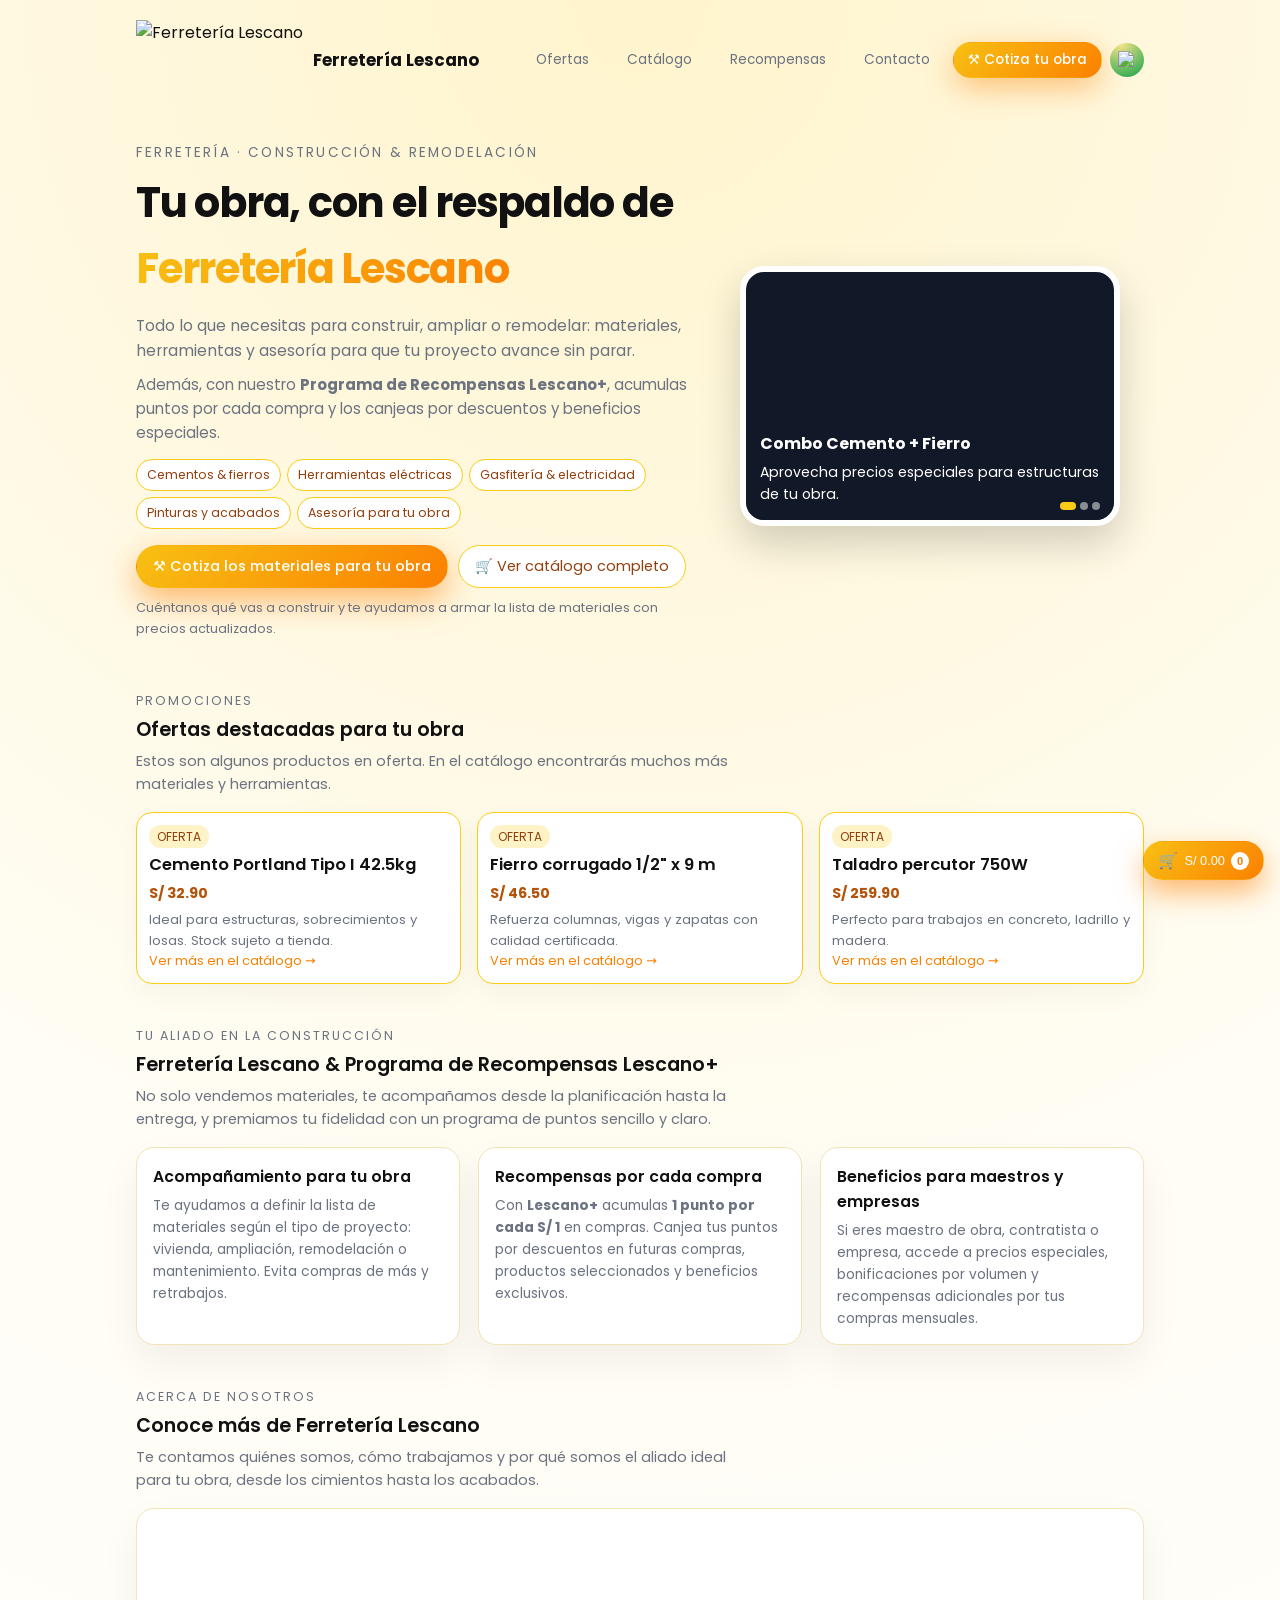
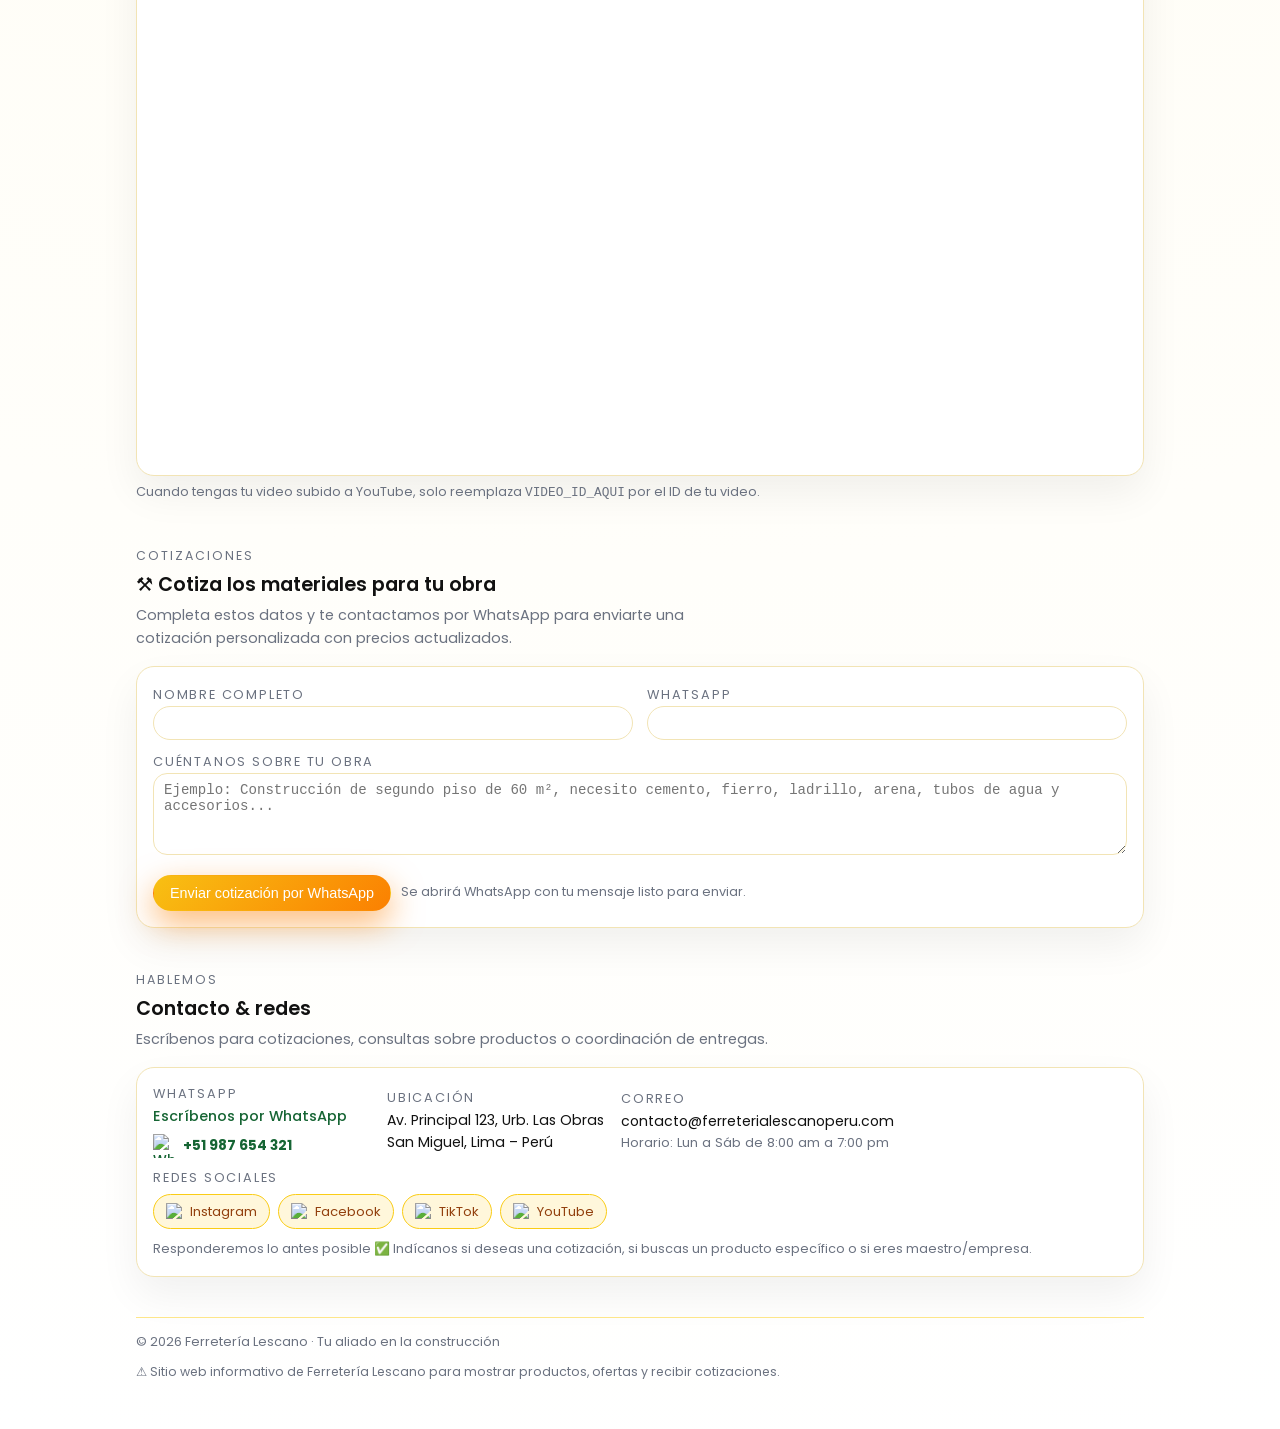
==== index.html @ 4862d61e "Update index.html" ====
<!DOCTYPE html>
<html lang="es">
<head>
  <meta charset="UTF-8" />
  <title>Ferretería Lescano | Tu aliado en la construcción</title>

  <!-- Vista previa para redes sociales (Open Graph) -->
  <meta property="og:type" content="website">
  <meta property="og:title" content="Ferretería Lescano | Tu aliado en la construcción">
  <meta property="og:description" content="Materiales de construcción, herramientas y recompensas por tus compras.">
  <meta property="og:image" content="https://tusitio.com/img/preview-ferreteria.jpg">
  <meta property="og:url" content="https://tusitio.com/">
  <meta property="og:site_name" content="Ferretería Lescano">

  <!-- Vista previa en WhatsApp / Twitter -->
  <meta name="twitter:card" content="summary_large_image">
  <meta name="twitter:image" content="https://tusitio.com/img/preview-ferreteria.jpg">
  <meta name="twitter:title" content="Ferretería Lescano | Tu aliado en la construcción">
  <meta name="twitter:description" content="Todo para tu obra en un solo lugar, con recompensas por tus compras.">

  <meta name="viewport" content="width=device-width, initial-scale=1.0" />
  <meta
    name="description"
    content="Landing page de presentación de Ferretería Lescano, tu aliado en la construcción y remodelación."
  />
  <link rel="preconnect" href="https://fonts.googleapis.com" />
  <link rel="preconnect" href="https://fonts.gstatic.com" crossorigin />
  <!-- Fuentes -->
  <link
    href="https://fonts.googleapis.com/css2?family=Poppins:wght@300;400;500;600;700&display=swap"
    rel="stylesheet"
  />

  <style>
    :root {
      --bg: #fffdf5;
      --bg-alt: #ffffff;
      --primary: #f8c013;   /* Amarillo Lescano */
      --primary-soft: #fff3cd;
      --accent: #fb8001;    /* Naranja Lescano */
      --text: #111111;      /* Negro */
      --muted: #6b7280;
      --border: #f2e4b5;
      --shadow-soft: 0 18px 40px rgba(0, 0, 0, 0.06);
      --radius-lg: 18px;
      --transition-fast: 180ms ease-out;
    }

    * {
      box-sizing: border-box;
      margin: 0;
      padding: 0;
    }

    body {
      font-family: "Poppins", system-ui, -apple-system, BlinkMacSystemFont, sans-serif;
      background: radial-gradient(circle at top, #fff4cc 0, #fffdf5 40%, #ffffff 100%);
      color: var(--text);
      line-height: 1.6;
      min-height: 100vh;
    }

    img {
      max-width: 100%;
      display: block;
    }

    a {
      color: inherit;
      text-decoration: none;
    }

    .page {
      max-width: 1040px;
      margin: 0 auto;
      padding: 20px 16px 48px;
    }

    /* HEADER */

    header {
      display: flex;
      align-items: center;
      justify-content: space-between;
      gap: 16px;
      margin-bottom: 28px;
    }

    .header-logo {
      display: flex;
      align-items: center;
      flex-shrink: 0;
      gap: 10px;
    }

    .header-logo img {
      height: 80px; /* cuando tengas tu logo lo reemplazas aquí */
      max-width: 100%;
      object-fit: contain;
    }

    .header-logo span {
      font-weight: 700;
      font-size: 1.05rem;
    }

    nav {
      display: flex;
      gap: 8px;
      flex-wrap: wrap;
      justify-content: flex-end;
      align-items: center;
      flex: 1;
    }

    .nav-link {
      padding: 6px 14px;
      border-radius: 999px;
      border: 1px solid transparent;
      font-size: 0.85rem;
      color: var(--muted);
      background: transparent;
      cursor: pointer;
      transition: background var(--transition-fast), border var(--transition-fast),
        color var(--transition-fast), transform var(--transition-fast);
    }

    .nav-link:hover {
      background: #fff7db;
      border-color: #facc15;
      color: var(--text);
      transform: translateY(-1px);
    }

    .nav-link.primary {
      background: linear-gradient(135deg, var(--primary), var(--accent));
      color: #ffffff;
      border-color: transparent;
      font-weight: 500;
      box-shadow: 0 10px 30px rgba(251, 128, 1, 0.45);
    }

    .nav-link.primary:hover {
      filter: brightness(1.05);
      transform: translateY(-1px);
    }

    /* Botón burbuja WhatsApp en cabecera */

    .whatsapp-bubble {
      width: 34px;
      height: 34px;
      border-radius: 999px;
      background: radial-gradient(circle at 30% 0, #fde68a, #16a34a);
      display: inline-flex;
      align-items: center;
      justify-content: center;
      box-shadow: 0 0 0 0 rgba(22, 163, 74, 0.6);
      animation: whatsapp-pulse 1.4s infinite;
      cursor: pointer;
      text-decoration: none;
      border: none;
      padding: 6px;
      overflow: hidden;
      flex-shrink: 0;
    }

    .whatsapp-bubble-icon {
      width: 18px;
      height: 18px;
      object-fit: contain;
    }

    @keyframes whatsapp-pulse {
      0% {
        transform: scale(1);
        box-shadow: 0 0 0 0 rgba(22, 163, 74, 0.6);
      }
      100% {
        transform: scale(1.08);
        box-shadow: 0 0 0 8px rgba(22, 163, 74, 0);
      }
    }

    /* 🛒 BOTÓN CARRITO FLOTANTE EN INDEX */

    .cart-button {
      position: fixed;
      bottom: 20px;
      right: 16px;
      z-index: 9999;
      display: inline-flex;
      align-items: center;
      gap: 6px;
      padding: 9px 14px;
      border-radius: 999px;
      border: 1px solid transparent;
      background: linear-gradient(135deg, var(--primary), var(--accent));
      color: #fff;
      cursor: pointer;
      font-size: 0.9rem;
      box-shadow: 0 12px 28px rgba(251, 128, 1, 0.55);
      transition: 0.18s ease-out;
    }

    .cart-button:hover {
      filter: brightness(1.05);
      transform: translateY(-2px);
    }

    .cart-icon {
      font-size: 1rem;
    }

    .cart-amount {
      font-size: 0.8rem;
      font-weight: 500;
    }

    .cart-count {
      min-width: 18px;
      height: 18px;
      border-radius: 999px;
      background: #fff;
      color: var(--accent);
      font-size: 0.7rem;
      display: flex;
      align-items: center;
      justify-content: center;
      font-weight: 600;
    }

    /* HERO */

    .hero {
      display: grid;
      grid-template-columns: minmax(0, 1.3fr) minmax(0, 1fr);
      gap: 24px;
      margin-bottom: 32px;
      align-items: center;
    }

    .hero-kicker {
      font-size: 0.85rem;
      text-transform: uppercase;
      letter-spacing: 0.16em;
      color: var(--muted);
      margin-bottom: 6px;
    }

    .hero-title {
      font-size: clamp(2rem, 2.5vw + 1rem, 2.6rem);
      font-weight: 700;
      letter-spacing: -0.03em;
      margin-bottom: 10px;
    }

    .hero-title span.highlight {
      background: linear-gradient(120deg, var(--primary), var(--accent));
      -webkit-background-clip: text;
      background-clip: text;
      color: transparent;
    }

    .hero-subtitle {
      font-size: 0.98rem;
      color: var(--muted);
      margin-bottom: 10px;
      max-width: 620px;
    }

    .hero-extra {
      font-size: 0.94rem;
      color: var(--muted);
      margin-bottom: 14px;
      max-width: 620px;
    }

    .hero-tags {
      display: flex;
      flex-wrap: wrap;
      gap: 6px;
      margin-bottom: 16px;
    }

    .tag {
      padding: 5px 10px;
      border-radius: 999px;
      background: #fff;
      border: 1px solid #facc15;
      font-size: 0.78rem;
      color: #92400e;
    }

    .hero-actions {
      display: flex;
      flex-wrap: wrap;
      gap: 10px;
      margin-bottom: 10px;
    }

    .btn {
      display: inline-flex;
      align-items: center;
      justify-content: center;
      gap: 6px;
      padding: 9px 16px;
      border-radius: 999px;
      border: 1px solid transparent;
      font-size: 0.9rem;
      cursor: pointer;
      background: #ffffff;
      color: var(--text);
      transition: background var(--transition-fast), border var(--transition-fast),
        transform var(--transition-fast), box-shadow var(--transition-fast);
    }

    .btn-primary {
      background: linear-gradient(135deg, var(--primary), var(--accent));
      color: #ffffff;
      border-color: transparent;
      font-weight: 500;
      box-shadow: 0 12px 32px rgba(251, 128, 1, 0.55);
    }

    .btn-primary:hover {
      filter: brightness(1.05);
      transform: translateY(-1px);
      box-shadow: 0 18px 40px rgba(251, 128, 1, 0.6);
    }

    .btn-outline {
      border-color: #facc15;
      background: #fff;
      color: #92400e;
    }

    .btn-outline:hover {
      background: #fff7db;
      transform: translateY(-1px);
    }

    .hero-note {
      font-size: 0.8rem;
      color: var(--muted);
      margin-bottom: 10px;
    }

    /* BANNER / SLIDER DERECHA */

    .hero-photo {
      display: flex;
      justify-content: center;
      align-items: center;
    }

    .banner-slider {
      width: 100%;
      max-width: 380px;
      border-radius: 24px;
      border: 6px solid #ffffff;
      box-shadow: 0 18px 40px rgba(0, 0, 0, 0.18);
      overflow: hidden;
      position: relative;
      background: #111827;
      height: 260px;
      color: #fff;
    }

    .banner-slide {
      position: absolute;
      inset: 0;
      background-size: cover;
      background-position: center;
      opacity: 0;
      transition: opacity 0.4s ease;
      display: flex;
      align-items: flex-end;
    }

    .banner-slide.active {
      opacity: 1;
    }

    .banner-overlay {
      width: 100%;
      padding: 14px;
      background: linear-gradient(to top, rgba(17, 24, 39, 0.9), transparent);
      font-size: 0.88rem;
    }

    .banner-overlay h3 {
      margin-bottom: 4px;
      font-size: 1rem;
    }

    .banner-dots {
      position: absolute;
      bottom: 10px;
      right: 14px;
      display: flex;
      gap: 4px;
    }

    .banner-dot {
      width: 8px;
      height: 8px;
      border-radius: 999px;
      background: rgba(255, 255, 255, 0.5);
      cursor: pointer;
    }

    .banner-dot.active {
      width: 16px;
      background: #facc15;
    }

    /* SECCIONES GENERALES */

    section {
      margin-top: 42px;
    }

    .section-header {
      margin-bottom: 16px;
    }

    .section-kicker {
      font-size: 0.78rem;
      text-transform: uppercase;
      letter-spacing: 0.16em;
      color: var(--muted);
      margin-bottom: 4px;
    }

    .section-title {
      font-size: 1.2rem;
      font-weight: 600;
      margin-bottom: 4px;
    }

    .section-subtitle {
      font-size: 0.9rem;
      color: var(--muted);
      max-width: 620px;
    }

    /* GRID / CARDS */

    .grid {
      display: grid;
      grid-template-columns: repeat(3, minmax(0, 1fr));
      gap: 18px;
    }

    .card {
      background: #ffffff;
      border-radius: var(--radius-lg);
      border: 1px solid var(--border);
      padding: 16px 16px 14px;
      box-shadow: var(--shadow-soft);
      transition: transform var(--transition-fast), box-shadow var(--transition-fast),
        border var(--transition-fast);
      font-size: 0.9rem;
    }

    .card:hover {
      transform: translateY(-4px);
      border-color: #facc15;
      box-shadow: 0 20px 40px rgba(251, 191, 36, 0.25);
    }

    .card-title {
      font-weight: 600;
      margin-bottom: 6px;
      font-size: 0.98rem;
    }

    .card p {
      color: var(--muted);
      font-size: 0.86rem;
    }

    /* OFERTAS DE PRODUCTOS EN INDEX */

    .offers-grid {
      display: grid;
      grid-template-columns: repeat(3, minmax(0, 1fr));
      gap: 16px;
    }

    .offer-card {
      background: #fff;
      border-radius: 16px;
      border: 1px solid #facc15;
      padding: 12px;
      box-shadow: 0 10px 28px rgba(0, 0, 0, 0.04);
      font-size: 0.88rem;
    }

    .offer-tag {
      display: inline-block;
      font-size: 0.75rem;
      background: #fef3c7;
      color: #92400e;
      padding: 2px 8px;
      border-radius: 999px;
      margin-bottom: 4px;
    }

    .offer-title {
      font-weight: 600;
      margin-bottom: 4px;
    }

    .offer-price {
      font-weight: 700;
      color: #b45309;
      margin-bottom: 4px;
    }

    .offer-cta {
      font-size: 0.8rem;
      color: #fb8001;
    }

    /* VIDEO / CONÓCENOS */

    .video-panel {
      background: var(--bg-alt);
      border-radius: var(--radius-lg);
      border: 1px solid var(--border);
      padding: 0;
      box-shadow: var(--shadow-soft);
      overflow: hidden;
      margin-top: 12px;
    }

    .video-wrapper {
      position: relative;
      width: 100%;
      padding-top: 56.25%; /* 16:9 */
    }

    .video-wrapper iframe {
      position: absolute;
      inset: 0;
      width: 100%;
      height: 100%;
      border: 0;
    }

    /* CONTACTO */

    .contact-card {
      background: #ffffff;
      border-radius: var(--radius-lg);
      border: 1px solid var(--border);
      padding: 16px;
      box-shadow: var(--shadow-soft);
      font-size: 0.9rem;
    }

    .contact-row {
      display: flex;
      flex-wrap: wrap;
      gap: 14px;
      margin-bottom: 10px;
      align-items: center;
    }

    .contact-label {
      font-size: 0.8rem;
      color: var(--muted);
      text-transform: uppercase;
      letter-spacing: 0.14em;
    }

    .whatsapp-number {
      margin-top: 6px;
      display: flex;
      align-items: center;
      gap: 6px;
      font-size: 0.86rem;
      color: #166534;
      font-weight: 500;
      text-decoration: none;
    }

    .whatsapp-icon {
      width: 24px;
      height: 24px;
      object-fit: contain;
    }

    .social-links {
      display: flex;
      flex-wrap: wrap;
      gap: 8px;
      margin-top: 6px;
    }

    .social-pill {
      padding: 6px 12px;
      border-radius: 999px;
      border: 1px solid #facc15;
      font-size: 0.82rem;
      background: #fff7db;
      color: #92400e;
      transition: background var(--transition-fast), transform var(--transition-fast),
        box-shadow var(--transition-fast);
      display: inline-flex;
      align-items: center;
      gap: 6px;
    }

    .social-pill img {
      width: 18px;
      height: 18px;
      object-fit: contain;
    }

    .social-pill:hover {
      background: #fef3c7;
      transform: translateY(-1px);
      box-shadow: 0 10px 22px rgba(250, 204, 21, 0.3);
    }

    footer {
      margin-top: 40px;
      border-top: 1px solid #fde68a;
      padding-top: 14px;
      font-size: 0.8rem;
      color: var(--muted);
      display: flex;
      justify-content: space-between;
      gap: 10px;
      flex-wrap: wrap;
    }

    /* TABLET / MOBILE GENERAL */

    @media (max-width: 880px) {
      .page {
        padding-inline: 14px;
      }

      header {
        flex-direction: column;
        align-items: flex-start;
      }

      nav {
        justify-content: flex-start;
      }

      .hero {
        display: flex;
        flex-direction: column;
      }

      .hero-photo {
        order: -1;
        margin-bottom: 18px;
        display: flex;
        justify-content: center;
      }

      .hero-photo img {
        max-width: 95%;
      }

      .grid {
        grid-template-columns: repeat(2, minmax(0, 1fr));
      }

      .offers-grid {
        grid-template-columns: repeat(2, minmax(0, 1fr));
      }
    }

    /* MOBILE PEQUEÑO */

    @media (max-width: 640px) {
      .hero-title {
        font-size: 1.9rem;
      }

      .hero-actions {
        flex-direction: column;
        align-items: stretch;
      }

      .grid {
        grid-template-columns: minmax(0, 1fr);
      }

      .offers-grid {
        grid-template-columns: minmax(0, 1fr);
      }

      .contact-row {
        flex-direction: column;
        align-items: flex-start;
      }

      nav {
        gap: 6px;
      }

      .nav-link {
        font-size: 0.8rem;
        padding-inline: 10px;
      }

      .whatsapp-bubble {
        width: 50px !important;
        height: 50px !important;
        padding: 8px !important;
        position: fixed !important;
        top: 20px;
        right: 12px;
        z-index: 9999;
      }

      .whatsapp-bubble-icon {
        width: 32px !important;
        height: 32px !important;
      }

      header nav .whatsapp-bubble {
        position: fixed !important;
      }
    }

    @media (min-width: 1024px) {
      #contacto .section-subtitle {
        white-space: nowrap;
      }
    }
  </style>
</head>
<body>
  <div class="page">
    <!-- HEADER -->
    <header>
      <div class="header-logo">
        <!-- Cuando tengas el logo, reemplaza la imagen -->
        <img src="img/logo-ferreteria-placeholder.png" alt="Ferretería Lescano" />
        <span>Ferretería Lescano</span>
      </div>

      <nav>
        <a href="#ofertas" class="nav-link">Ofertas</a>
        <a href="catalogo.html" class="nav-link">Catálogo</a>
        <a href="#recompensas" class="nav-link">Recompensas</a>
        <a href="#contacto" class="nav-link">Contacto</a>
        <a href="#cotiza" class="nav-link primary">⚒️ Cotiza tu obra</a>

        <a
          href="https://wa.me/51987654321"
          class="whatsapp-bubble"
          target="_blank"
          aria-label="Escríbenos por WhatsApp"
        >
          <img src="img/Logo whatsapp 2.png" alt="WhatsApp" class="whatsapp-bubble-icon" />
        </a>
      </nav>
    </header>

    <!-- 🛒 BOTÓN CARRITO FLOTANTE EN INDEX (igual mecanismo que Farmasi) -->
    <button class="cart-button" id="indexCartBtn">
      <span class="cart-icon">🛒</span>
      <span class="cart-amount" id="indexCartAmount">S/ 0.00</span>
      <span class="cart-count" id="indexCartCount">0</span>
    </button>

    <main>
      <!-- HERO: TEXTO + BANNER / SLIDER -->
      <section class="hero" id="inicio">
        <div>
          <p class="hero-kicker">Ferretería · Construcción & Remodelación</p>
          <h1 class="hero-title">
            Tu obra, con el respaldo de <span class="highlight">Ferretería Lescano</span>
          </h1>
          <p class="hero-subtitle">
            Todo lo que necesitas para construir, ampliar o remodelar: materiales,
            herramientas y asesoría para que tu proyecto avance sin parar.
          </p>
          <p class="hero-extra">
            Además, con nuestro <strong>Programa de Recompensas Lescano+</strong>,
            acumulas puntos por cada compra y los canjeas por descuentos y beneficios
            especiales.
          </p>

          <div class="hero-tags">
            <span class="tag">Cementos & fierros</span>
            <span class="tag">Herramientas eléctricas</span>
            <span class="tag">Gasfitería & electricidad</span>
            <span class="tag">Pinturas y acabados</span>
            <span class="tag">Asesoría para tu obra</span>
          </div>

          <div class="hero-actions">
            <a href="#cotiza" class="btn btn-primary">
              ⚒️ Cotiza los materiales para tu obra
            </a>
            <a href="catalogo.html" class="btn btn-outline">
              🛒 Ver catálogo completo
            </a>
          </div>

          <p class="hero-note">
            Cuéntanos qué vas a construir y te ayudamos a armar la lista de materiales
            con precios actualizados.
          </p>
        </div>

        <!-- BANNER / SLIDER (reemplaza las imágenes cuando tengas tus banners) -->
        <aside class="hero-photo">
          <div class="banner-slider" id="bannerSlider">
            <div
              class="banner-slide active"
              style="background-image: url('img/banner-ferreteria-1.jpg');"
            >
              <div class="banner-overlay">
                <h3>Combo Cemento + Fierro</h3>
                <p>Aprovecha precios especiales para estructuras de tu obra.</p>
              </div>
            </div>
            <div
              class="banner-slide"
              style="background-image: url('img/banner-ferreteria-2.jpg');"
            >
              <div class="banner-overlay">
                <h3>Herramientas eléctricas</h3>
                <p>Taladros, esmeriles y sierras para uso profesional.</p>
              </div>
            </div>
            <div
              class="banner-slide"
              style="background-image: url('img/banner-ferreteria-3.jpg');"
            >
              <div class="banner-overlay">
                <h3>Pinturas y acabados</h3>
                <p>Pinta, renueva y protege tus ambientes con calidad.</p>
              </div>
            </div>

            <div class="banner-dots" id="bannerDots">
              <div class="banner-dot active" data-slide="0"></div>
              <div class="banner-dot" data-slide="1"></div>
              <div class="banner-dot" data-slide="2"></div>
            </div>
          </div>
        </aside>
      </section>

      <!-- OFERTAS DESTACADAS (debajo del banner) -->
      <section id="ofertas">
        <div class="section-header">
          <p class="section-kicker">Promociones</p>
          <h2 class="section-title">Ofertas destacadas para tu obra</h2>
          <p class="section-subtitle">
            Estos son algunos productos en oferta. En el catálogo encontrarás muchos más
            materiales y herramientas.
          </p>
        </div>

        <div class="offers-grid">
          <article class="offer-card">
            <span class="offer-tag">OFERTA</span>
            <h3 class="offer-title">Cemento Portland Tipo I 42.5kg</h3>
            <p class="offer-price">S/ 32.90</p>
            <p style="font-size:0.82rem; color:var(--muted);">
              Ideal para estructuras, sobrecimientos y losas. Stock sujeto a tienda.
            </p>
            <p class="offer-cta">
              Ver más en el catálogo →
            </p>
          </article>

          <article class="offer-card">
            <span class="offer-tag">OFERTA</span>
            <h3 class="offer-title">Fierro corrugado 1/2" x 9 m</h3>
            <p class="offer-price">S/ 46.50</p>
            <p style="font-size:0.82rem; color:var(--muted);">
              Refuerza columnas, vigas y zapatas con calidad certificada.
            </p>
            <p class="offer-cta">
              Ver más en el catálogo →
            </p>
          </article>

          <article class="offer-card">
            <span class="offer-tag">OFERTA</span>
            <h3 class="offer-title">Taladro percutor 750W</h3>
            <p class="offer-price">S/ 259.90</p>
            <p style="font-size:0.82rem; color:var(--muted);">
              Perfecto para trabajos en concreto, ladrillo y madera.
            </p>
            <p class="offer-cta">
              Ver más en el catálogo →
            </p>
          </article>
        </div>
      </section>

      <!-- SECCIÓN (ANTES: ¿Por qué trabajar con Yeliber?) -->
      <!-- AHORA: Ferretería Lescano es tu aliado + plan de recompensas -->
      <section id="recompensas">
        <div class="section-header">
          <p class="section-kicker">Tu aliado en la construcción</p>
          <h2 class="section-title">Ferretería Lescano & Programa de Recompensas Lescano+</h2>
          <p class="section-subtitle">
            No solo vendemos materiales, te acompañamos desde la planificación hasta la
            entrega, y premiamos tu fidelidad con un programa de puntos sencillo y claro.
          </p>
        </div>

        <div class="grid">
          <article class="card">
            <h3 class="card-title">Acompañamiento para tu obra</h3>
            <p>
              Te ayudamos a definir la lista de materiales según el tipo de proyecto:
              vivienda, ampliación, remodelación o mantenimiento. Evita compras de más
              y retrabajos.
            </p>
          </article>

          <article class="card">
            <h3 class="card-title">Recompensas por cada compra</h3>
            <p>
              Con <strong>Lescano+</strong> acumulas
              <strong>1 punto por cada S/ 1</strong> en compras. Canjea tus puntos por
              descuentos en futuras compras, productos seleccionados y beneficios
              exclusivos.
            </p>
          </article>

          <article class="card">
            <h3 class="card-title">Beneficios para maestros y empresas</h3>
            <p>
              Si eres maestro de obra, contratista o empresa, accede a precios especiales,
              bonificaciones por volumen y recompensas adicionales por tus compras mensuales.
            </p>
          </article>
        </div>
      </section>

      <!-- SECCIÓN QUE HABÍA DE "¿Qué puedo hacer por ti?" => ELIMINADA -->

      <!-- SECCIÓN (ANTES: Conoce más sobre Farmasi) -->
      <!-- AHORA: Conoce más de Ferretería Lescano + video YouTube -->
      <section id="sobre-lescano">
        <div class="section-header">
          <p class="section-kicker">Acerca de nosotros</p>
          <h2 class="section-title">Conoce más de Ferretería Lescano</h2>
          <p class="section-subtitle">
            Te contamos quiénes somos, cómo trabajamos y por qué somos el aliado ideal
            para tu obra, desde los cimientos hasta los acabados.
          </p>
        </div>

        <div class="video-panel">
          <div class="video-wrapper">
            <iframe
              src="https://www.youtube.com/embed/VIDEO_ID_AQUI"
              title="Video de presentación Ferretería Lescano"
              frameborder="0"
              allow="accelerometer; autoplay; clipboard-write; encrypted-media; gyroscope; picture-in-picture; web-share"
              allowfullscreen
            ></iframe>
          </div>
        </div>
        <p style="font-size:0.8rem; color:var(--muted); margin-top:6px;">
          Cuando tengas tu video subido a YouTube, solo reemplaza <code>VIDEO_ID_AQUI</code>
          por el ID de tu video.
        </p>
      </section>

      <!-- SECCIÓN COTIZA (botón llamativo) -->
      <section id="cotiza">
        <div class="section-header">
          <p class="section-kicker">Cotizaciones</p>
          <h2 class="section-title">⚒️ Cotiza los materiales para tu obra</h2>
          <p class="section-subtitle">
            Completa estos datos y te contactamos por WhatsApp para enviarte una cotización
            personalizada con precios actualizados.
          </p>
        </div>

        <div class="contact-card">
          <form onsubmit="enviarCotizacion(event)">
            <div class="contact-row">
              <div style="flex:1; min-width:220px;">
                <label class="contact-label">Nombre completo</label>
                <input
                  type="text"
                  id="nombre"
                  required
                  style="width:100%; padding:8px 10px; border-radius:999px; border:1px solid var(--border); font-size:0.88rem;"
                />
              </div>
              <div style="flex:1; min-width:220px;">
                <label class="contact-label">WhatsApp</label>
                <input
                  type="tel"
                  id="whatsapp"
                  required
                  style="width:100%; padding:8px 10px; border-radius:999px; border:1px solid var(--border); font-size:0.88rem;"
                />
              </div>
            </div>

            <div style="margin-top:10px;">
              <label class="contact-label">Cuéntanos sobre tu obra</label>
              <textarea
                id="detalle"
                rows="4"
                required
                style="width:100%; padding:8px 10px; border-radius:14px; border:1px solid var(--border); font-size:0.88rem;"
                placeholder="Ejemplo: Construcción de segundo piso de 60 m², necesito cemento, fierro, ladrillo, arena, tubos de agua y accesorios..."
              ></textarea>
            </div>

            <div style="margin-top:12px; display:flex; flex-wrap:wrap; gap:10px; align-items:center;">
              <button type="submit" class="btn btn-primary">
                Enviar cotización por WhatsApp
              </button>
              <span style="font-size:0.8rem; color:var(--muted);">
                Se abrirá WhatsApp con tu mensaje listo para enviar.
              </span>
            </div>
          </form>
        </div>
      </section>

      <!-- CONTACTO & REDES (misma estructura, datos inventados) -->
      <section id="contacto">
        <div class="section-header">
          <p class="section-kicker">Hablemos</p>
          <h2 class="section-title">Contacto & redes</h2>
          <p class="section-subtitle">
            Escríbenos para cotizaciones, consultas sobre productos o coordinación de entregas.
          </p>
        </div>

        <div class="contact-card">
          <div class="contact-row">
            <div style="min-width:220px;">
              <div class="contact-label">WhatsApp</div>
              <a
                href="https://wa.me/51987654321"
                target="_blank"
                style="color:#166534; font-weight:500; display:block;"
              >Escríbenos por WhatsApp</a>
              <a
                href="https://wa.me/51987654321"
                target="_blank"
                class="whatsapp-number"
              >
                <img src="img/Logo whatsapp 1.png" alt="WhatsApp" class="whatsapp-icon" />
                <span style="font-weight:700;">+51 987 654 321</span>
              </a>
            </div>

            <div style="min-width:220px;">
              <div class="contact-label">Ubicación</div>
              <p style="font-size:0.88rem;">
                Av. Principal 123, Urb. Las Obras<br />
                San Miguel, Lima – Perú
              </p>
            </div>

            <div style="min-width:220px;">
              <div class="contact-label">Correo</div>
              <p style="font-size:0.88rem;">
                <a href="mailto:contacto@ferreterialescanoperu.com">
                  contacto@ferreterialescanoperu.com
                </a>
              </p>
              <p style="font-size:0.82rem; color:var(--muted);">
                Horario: Lun a Sáb de 8:00 am a 7:00 pm
              </p>
            </div>
          </div>

          <div class="contact-row">
            <div>
              <div class="contact-label">Redes sociales</div>
              <div class="social-links">
                <a href="#" target="_blank" class="social-pill">
                  <img src="img/Logo Instagram 1.png" alt="Instagram" />
                  <span>Instagram</span>
                </a>
                <a href="#" target="_blank" class="social-pill">
                  <img src="img/Logo facebook 1.png" alt="Facebook" />
                  <span>Facebook</span>
                </a>
                <a href="#" target="_blank" class="social-pill">
                  <img src="img/Logo tiktok 1.png" alt="TikTok" />
                  <span>TikTok</span>
                </a>
                <a href="#" target="_blank" class="social-pill">
                  <img src="img/Logo Youtube 1.png" alt="YouTube" />
                  <span>YouTube</span>
                </a>
              </div>
            </div>
          </div>

          <p style="font-size: 0.8rem; color: var(--muted); margin-top: 8px;">
            Responderemos lo antes posible ✅ Indícanos si deseas una cotización,
            si buscas un producto específico o si eres maestro/empresa.
          </p>
        </div>
      </section>
    </main>

    <footer>
      <span>
        © <span id="year"></span> Ferretería Lescano · Tu aliado en la construcción
      </span>
      <span style="font-size: 0.78rem;">
        ⚠️ Sitio web informativo de Ferretería Lescano para mostrar productos, ofertas y recibir cotizaciones.
      </span>
    </footer>
  </div>

  <script>
    document.getElementById("year").textContent = new Date().getFullYear();

    // Scroll suave para enlaces internos
    document.querySelectorAll('a[href^="#"]').forEach((a) => {
      a.addEventListener("click", (e) => {
        const targetId = a.getAttribute("href").substring(1);
        const target = document.getElementById(targetId);
        if (target) {
          e.preventDefault();
          window.scrollTo({
            top: target.offsetTop - 20,
            behavior: "smooth",
          });
        }
      });
    });

    // 🛒 Sincronizar carrito flotante en el INDEX con localStorage
    (function syncCartOnIndex() {
      const btn = document.getElementById("indexCartBtn");
      const amountEl = document.getElementById("indexCartAmount");
      const countEl = document.getElementById("indexCartCount");
      if (!btn || !amountEl || !countEl) return;

      function updateFromStorage() {
        // Usamos una clave genérica para la ferretería
        const saved = localStorage.getItem("ferreteria_cart");
        let cart = [];
        if (saved) {
          try {
            cart = JSON.parse(saved);
          } catch (e) {
            cart = [];
          }
        }
        const totalItems = cart.reduce((s, i) => s + (i.qty || 0), 0);
        const total = cart.reduce((s, i) => s + (i.price * (i.qty || 0)), 0);
        countEl.textContent = totalItems;
        amountEl.textContent = `S/ ${total.toFixed(2)}`;
      }

      updateFromStorage();
      window.addEventListener("storage", updateFromStorage);

      btn.addEventListener("click", () => {
        window.location.href = "catalogo.html";
      });
    })();

    // Slider simple para los banners
    (function initBannerSlider() {
      const slider = document.getElementById("bannerSlider");
      if (!slider) return;
      const slides = slider.querySelectorAll(".banner-slide");
      const dots = document.querySelectorAll(".banner-dot");
      let current = 0;

      function goTo(idx) {
        slides[current].classList.remove("active");
        dots[current].classList.remove("active");
        current = idx;
        slides[current].classList.add("active");
        dots[current].classList.add("active");
      }

      dots.forEach((dot, index) => {
        dot.addEventListener("click", () => goTo(index));
      });

      setInterval(() => {
        const next = (current + 1) % slides.length;
        goTo(next);
      }, 5000);
    })();

    // Enviar cotización por WhatsApp
    const WHATSAPP_FERRETERIA = "51987654321";

    function enviarCotizacion(event) {
      event.preventDefault();
      const nombre = document.getElementById("nombre").value.trim();
      const whatsapp = document.getElementById("whatsapp").value.trim();
      const detalle = document.getElementById("detalle").value.trim();

      if (!nombre || !whatsapp || !detalle) {
        alert("Por favor completa todos los campos.");
        return;
      }

      const mensaje = encodeURIComponent(
        `Hola, soy ${nombre}. Mi número de WhatsApp es ${whatsapp}. Quiero cotizar los siguientes materiales/obra:\n\n${detalle}`
      );

      const url = `https://wa.me/${WHATSAPP_FERRETERIA}?text=${mensaje}`;
      window.open(url, "_blank");
    }
  </script>
</body>
</html>
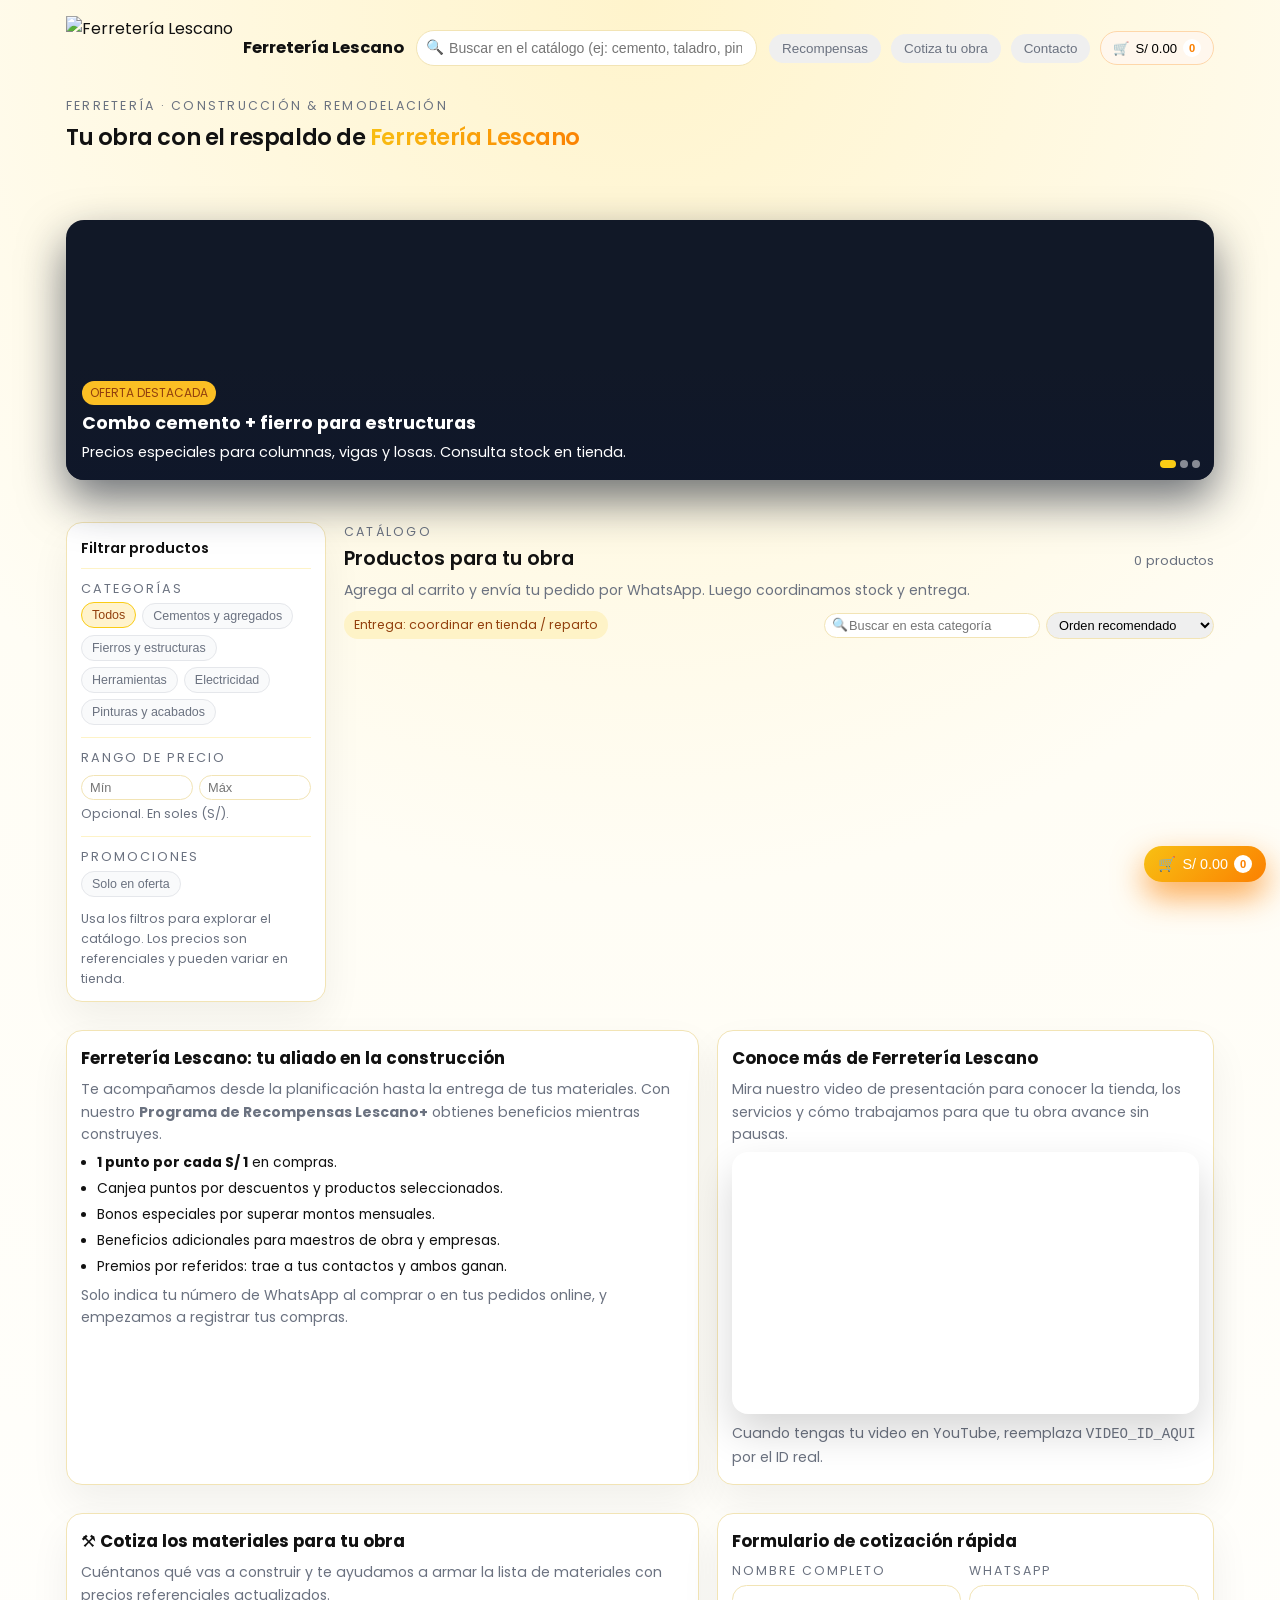
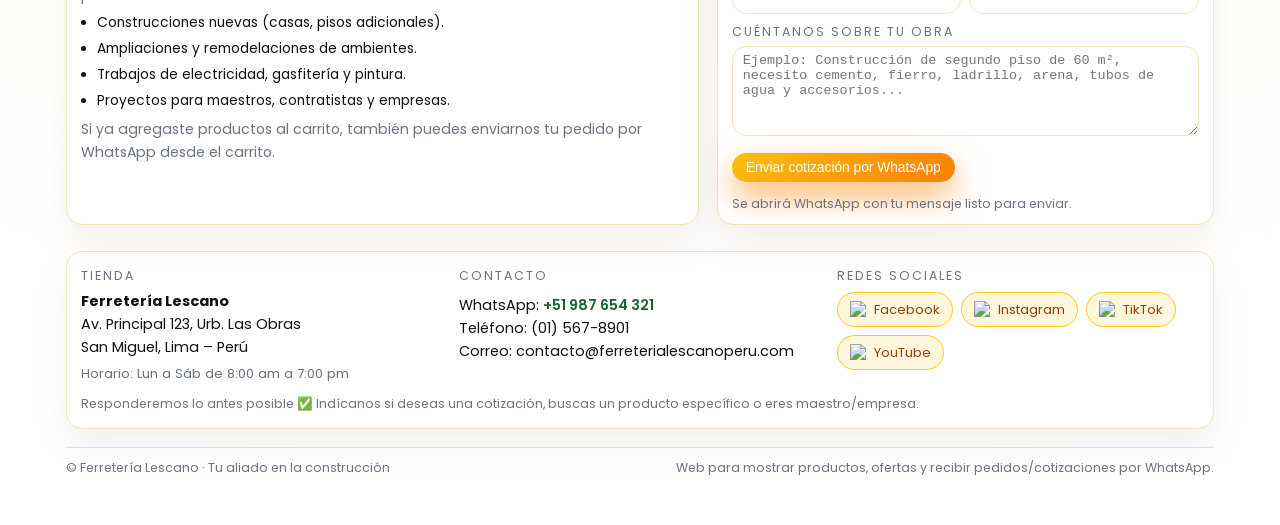
==== commit 2f9f8d57: "Update index.html" ====
--- a/index.html
+++ b/index.html
@@ -2,48 +2,27 @@
 <html lang="es">
 <head>
   <meta charset="UTF-8" />
-  <title>Ferretería Lescano | Tu aliado en la construcción</title>
-
-  <!-- Vista previa para redes sociales (Open Graph) -->
-  <meta property="og:type" content="website">
-  <meta property="og:title" content="Ferretería Lescano | Tu aliado en la construcción">
-  <meta property="og:description" content="Materiales de construcción, herramientas y recompensas por tus compras.">
-  <meta property="og:image" content="https://tusitio.com/img/preview-ferreteria.jpg">
-  <meta property="og:url" content="https://tusitio.com/">
-  <meta property="og:site_name" content="Ferretería Lescano">
-
-  <!-- Vista previa en WhatsApp / Twitter -->
-  <meta name="twitter:card" content="summary_large_image">
-  <meta name="twitter:image" content="https://tusitio.com/img/preview-ferreteria.jpg">
-  <meta name="twitter:title" content="Ferretería Lescano | Tu aliado en la construcción">
-  <meta name="twitter:description" content="Todo para tu obra en un solo lugar, con recompensas por tus compras.">
-
-  <meta name="viewport" content="width=device-width, initial-scale=1.0" />
-  <meta
-    name="description"
-    content="Landing page de presentación de Ferretería Lescano, tu aliado en la construcción y remodelación."
-  />
+  <title>Ferretería Lescano | Catálogo y cotización en línea</title>
+
+  <meta name="viewport" content="width=device-width, initial-scale=1" />
+  <meta name="description" content="Ferretería Lescano: materiales de construcción, herramientas y acabados con recompensas por tus compras." />
+
   <link rel="preconnect" href="https://fonts.googleapis.com" />
   <link rel="preconnect" href="https://fonts.gstatic.com" crossorigin />
-  <!-- Fuentes -->
-  <link
-    href="https://fonts.googleapis.com/css2?family=Poppins:wght@300;400;500;600;700&display=swap"
-    rel="stylesheet"
-  />
+  <link href="https://fonts.googleapis.com/css2?family=Poppins:wght@300;400;500;600;700&display=swap" rel="stylesheet" />
 
   <style>
     :root {
+      --primary: #f8c013;
+      --primary-soft: #fff3cd;
+      --secondary: #fb8001;
       --bg: #fffdf5;
-      --bg-alt: #ffffff;
-      --primary: #f8c013;   /* Amarillo Lescano */
-      --primary-soft: #fff3cd;
-      --accent: #fb8001;    /* Naranja Lescano */
-      --text: #111111;      /* Negro */
+      --text: #111111;
       --muted: #6b7280;
       --border: #f2e4b5;
+      --radius-lg: 16px;
       --shadow-soft: 0 18px 40px rgba(0, 0, 0, 0.06);
-      --radius-lg: 18px;
-      --transition-fast: 180ms ease-out;
+      --transition-fast: 160ms ease-out;
     }
 
     * {
@@ -70,57 +49,77 @@
       text-decoration: none;
     }
 
+    /* CONTENEDOR PRINCIPAL */
+
     .page {
-      max-width: 1040px;
+      max-width: 1180px;
       margin: 0 auto;
-      padding: 20px 16px 48px;
-    }
-
-    /* HEADER */
+      padding: 16px 16px 48px;
+    }
+
+    /* HEADER: estilo e-commerce */
 
     header {
-      display: flex;
+      display: grid;
+      grid-template-columns: auto minmax(0, 1.4fr) auto;
+      gap: 12px;
       align-items: center;
-      justify-content: space-between;
-      gap: 16px;
-      margin-bottom: 28px;
+      margin-bottom: 16px;
     }
 
     .header-logo {
       display: flex;
       align-items: center;
-      flex-shrink: 0;
       gap: 10px;
     }
 
     .header-logo img {
-      height: 80px; /* cuando tengas tu logo lo reemplazas aquí */
-      max-width: 100%;
+      height: 64px;
       object-fit: contain;
     }
 
     .header-logo span {
       font-weight: 700;
-      font-size: 1.05rem;
-    }
-
-    nav {
-      display: flex;
-      gap: 8px;
-      flex-wrap: wrap;
+      font-size: 1.02rem;
+    }
+
+    .header-search {
+      position: relative;
+    }
+
+    .header-search input {
+      width: 100%;
+      padding: 9px 14px 9px 32px;
+      border-radius: 999px;
+      border: 1px solid var(--border);
+      font-size: 0.88rem;
+      outline: none;
+      background: #ffffff;
+    }
+
+    .header-search-icon {
+      position: absolute;
+      left: 10px;
+      top: 50%;
+      transform: translateY(-50%);
+      font-size: 0.9rem;
+      color: var(--muted);
+    }
+
+    .header-actions {
+      display: flex;
+      align-items: center;
+      gap: 10px;
       justify-content: flex-end;
-      align-items: center;
-      flex: 1;
     }
 
     .nav-link {
-      padding: 6px 14px;
+      font-size: 0.84rem;
+      padding: 6px 12px;
       border-radius: 999px;
       border: 1px solid transparent;
-      font-size: 0.85rem;
+      cursor: pointer;
       color: var(--muted);
-      background: transparent;
-      cursor: pointer;
       transition: background var(--transition-fast), border var(--transition-fast),
         color var(--transition-fast), transform var(--transition-fast);
     }
@@ -133,11 +132,9 @@
     }
 
     .nav-link.primary {
-      background: linear-gradient(135deg, var(--primary), var(--accent));
+      background: linear-gradient(135deg, var(--primary), var(--secondary));
       color: #ffffff;
-      border-color: transparent;
-      font-weight: 500;
-      box-shadow: 0 10px 30px rgba(251, 128, 1, 0.45);
+      box-shadow: 0 12px 32px rgba(251, 128, 1, 0.5);
     }
 
     .nav-link.primary:hover {
@@ -145,287 +142,720 @@
       transform: translateY(-1px);
     }
 
-    /* Botón burbuja WhatsApp en cabecera */
-
-    .whatsapp-bubble {
-      width: 34px;
-      height: 34px;
-      border-radius: 999px;
-      background: radial-gradient(circle at 30% 0, #fde68a, #16a34a);
+    .cart-mini {
       display: inline-flex;
       align-items: center;
+      gap: 6px;
+      padding: 7px 12px;
+      border-radius: 999px;
+      border: 1px solid #fed7aa;
+      background: #fff7ed;
+      font-size: 0.82rem;
+      cursor: pointer;
+      transition: transform var(--transition-fast), box-shadow var(--transition-fast);
+    }
+
+    .cart-mini:hover {
+      transform: translateY(-1px);
+      box-shadow: 0 10px 24px rgba(251, 146, 60, 0.4);
+    }
+
+    .cart-mini-count {
+      min-width: 18px;
+      height: 18px;
+      border-radius: 999px;
+      background: #ffffff;
+      color: var(--secondary);
+      font-size: 0.7rem;
+      display: flex;
+      align-items: center;
       justify-content: center;
-      box-shadow: 0 0 0 0 rgba(22, 163, 74, 0.6);
-      animation: whatsapp-pulse 1.4s infinite;
-      cursor: pointer;
-      text-decoration: none;
-      border: none;
-      padding: 6px;
-      overflow: hidden;
-      flex-shrink: 0;
-    }
-
-    .whatsapp-bubble-icon {
-      width: 18px;
-      height: 18px;
-      object-fit: contain;
-    }
-
-    @keyframes whatsapp-pulse {
-      0% {
-        transform: scale(1);
-        box-shadow: 0 0 0 0 rgba(22, 163, 74, 0.6);
-      }
-      100% {
-        transform: scale(1.08);
-        box-shadow: 0 0 0 8px rgba(22, 163, 74, 0);
-      }
-    }
-
-    /* 🛒 BOTÓN CARRITO FLOTANTE EN INDEX */
-
-    .cart-button {
+      font-weight: 600;
+    }
+
+    /* BOTÓN FLOTANTE CARRITO */
+
+    .cart-button-fab {
       position: fixed;
-      bottom: 20px;
-      right: 16px;
-      z-index: 9999;
+      right: 14px;
+      bottom: 18px;
       display: inline-flex;
       align-items: center;
       gap: 6px;
       padding: 9px 14px;
       border-radius: 999px;
-      border: 1px solid transparent;
-      background: linear-gradient(135deg, var(--primary), var(--accent));
-      color: #fff;
+      border: none;
       cursor: pointer;
+      background: linear-gradient(135deg, var(--primary), var(--secondary));
+      color: #ffffff;
       font-size: 0.9rem;
-      box-shadow: 0 12px 28px rgba(251, 128, 1, 0.55);
-      transition: 0.18s ease-out;
-    }
-
-    .cart-button:hover {
-      filter: brightness(1.05);
+      box-shadow: 0 14px 32px rgba(251, 128, 1, 0.7);
+      z-index: 9999;
+      transition: transform var(--transition-fast), box-shadow var(--transition-fast);
+    }
+
+    .cart-button-fab:hover {
       transform: translateY(-2px);
-    }
-
-    .cart-icon {
-      font-size: 1rem;
-    }
-
-    .cart-amount {
+      box-shadow: 0 18px 40px rgba(251, 128, 1, 0.8);
+    }
+
+    .cart-button-fab .cart-mini-count {
+      background: #ffffff;
+      color: var(--secondary);
+    }
+
+    /* HERO TOP (texto corto encima del slider) */
+
+    .hero-top {
+      margin: 8px 0 10px;
+    }
+
+    .hero-kicker {
+      font-size: 0.78rem;
+      text-transform: uppercase;
+      letter-spacing: 0.18em;
+      color: var(--muted);
+      margin-bottom: 4px;
+    }
+
+    .hero-title {
+      font-size: 1.4rem;
+      font-weight: 600;
+      letter-spacing: -0.02em;
+    }
+
+    .hero-title span {
+      background: linear-gradient(120deg, var(--primary), var(--secondary));
+      -webkit-background-clip: text;
+      background-clip: text;
+      color: transparent;
+    }
+
+    /* SLIDER FULL WIDTH */
+
+    .slider-section {
+      width: 100vw;
+      margin-left: calc(50% - 50vw);
+      margin-right: calc(50% - 50vw);
+      margin-bottom: 20px;
+    }
+
+    .slider-inner {
+      max-width: 1180px;
+      margin: 0 auto;
+      padding: 6px 16px 0;
+    }
+
+    .slider-frame {
+      position: relative;
+      border-radius: 18px;
+      overflow: hidden;
+      height: 260px;
+      background: #111827;
+      box-shadow: 0 20px 45px rgba(15, 23, 42, 0.6);
+    }
+
+    .slide {
+      position: absolute;
+      inset: 0;
+      opacity: 0;
+      transition: opacity 0.5s ease;
+      background-size: cover;
+      background-position: center;
+      display: flex;
+      align-items: flex-end;
+      color: #ffffff;
+    }
+
+    .slide.active {
+      opacity: 1;
+    }
+
+    .slide-overlay {
+      width: 100%;
+      padding: 16px;
+      background: linear-gradient(to top, rgba(15, 23, 42, 0.88), transparent);
+      font-size: 0.9rem;
+    }
+
+    .slide-overlay h3 {
+      font-size: 1.1rem;
+      margin-bottom: 4px;
+    }
+
+    .slide-tag {
+      display: inline-block;
+      padding: 2px 8px;
+      border-radius: 999px;
+      background: #fbbf24;
+      color: #92400e;
+      font-size: 0.75rem;
+      margin-bottom: 4px;
+    }
+
+    .slider-dots {
+      position: absolute;
+      bottom: 12px;
+      right: 14px;
+      display: flex;
+      gap: 4px;
+    }
+
+    .slider-dot {
+      width: 8px;
+      height: 8px;
+      border-radius: 999px;
+      background: rgba(255, 255, 255, 0.5);
+      cursor: pointer;
+      transition: width 0.2s ease, background 0.2s ease;
+    }
+
+    .slider-dot.active {
+      width: 16px;
+      background: #facc15;
+    }
+
+    /* LAYOUT GENERAL: SIDEBAR FILTROS + CATÁLOGO (similar metro) */
+
+    .layout {
+      display: grid;
+      grid-template-columns: 260px minmax(0, 1fr);
+      gap: 18px;
+      margin-top: 6px;
+    }
+
+    /* SIDEBAR / FILTROS */
+
+    .sidebar {
+      background: #ffffff;
+      border-radius: var(--radius-lg);
+      border: 1px solid var(--border);
+      box-shadow: var(--shadow-soft);
+      padding: 14px 14px 12px;
+      font-size: 0.88rem;
+    }
+
+    .sidebar-title {
+      font-size: 0.9rem;
+      font-weight: 600;
+      margin-bottom: 8px;
+    }
+
+    .filter-group {
+      margin-bottom: 12px;
+      border-top: 1px solid #fef3c7;
+      padding-top: 10px;
+    }
+
+    .filter-label {
       font-size: 0.8rem;
-      font-weight: 500;
-    }
-
-    .cart-count {
-      min-width: 18px;
-      height: 18px;
-      border-radius: 999px;
-      background: #fff;
-      color: var(--accent);
-      font-size: 0.7rem;
-      display: flex;
-      align-items: center;
-      justify-content: center;
-      font-weight: 600;
-    }
-
-    /* HERO */
-
-    .hero {
-      display: grid;
-      grid-template-columns: minmax(0, 1.3fr) minmax(0, 1fr);
-      gap: 24px;
-      margin-bottom: 32px;
-      align-items: center;
-    }
-
-    .hero-kicker {
-      font-size: 0.85rem;
       text-transform: uppercase;
       letter-spacing: 0.16em;
       color: var(--muted);
-      margin-bottom: 6px;
-    }
-
-    .hero-title {
-      font-size: clamp(2rem, 2.5vw + 1rem, 2.6rem);
-      font-weight: 700;
-      letter-spacing: -0.03em;
-      margin-bottom: 10px;
-    }
-
-    .hero-title span.highlight {
-      background: linear-gradient(120deg, var(--primary), var(--accent));
-      -webkit-background-clip: text;
-      background-clip: text;
-      color: transparent;
-    }
-
-    .hero-subtitle {
-      font-size: 0.98rem;
-      color: var(--muted);
-      margin-bottom: 10px;
-      max-width: 620px;
-    }
-
-    .hero-extra {
-      font-size: 0.94rem;
-      color: var(--muted);
-      margin-bottom: 14px;
-      max-width: 620px;
-    }
-
-    .hero-tags {
+      margin-bottom: 4px;
+    }
+
+    .filter-chips {
       display: flex;
       flex-wrap: wrap;
       gap: 6px;
-      margin-bottom: 16px;
-    }
-
-    .tag {
+    }
+
+    .chip {
       padding: 5px 10px;
       border-radius: 999px;
-      background: #fff;
-      border: 1px solid #facc15;
+      font-size: 0.78rem;
+      border: 1px solid #e5e7eb;
+      background: #f9fafb;
+      color: var(--muted);
+      cursor: pointer;
+      transition: background var(--transition-fast), border var(--transition-fast),
+        color var(--transition-fast), transform var(--transition-fast);
+    }
+
+    .chip.active {
+      background: var(--primary-soft);
+      border-color: #facc15;
+      color: #92400e;
+      transform: translateY(-1px);
+    }
+
+    .filter-range {
+      display: flex;
+      gap: 6px;
+      margin-top: 6px;
+    }
+
+    .filter-range input {
+      width: 100%;
+      padding: 4px 8px;
+      border-radius: 999px;
+      border: 1px solid var(--border);
+      font-size: 0.8rem;
+    }
+
+    .sidebar-note {
+      font-size: 0.78rem;
+      color: var(--muted);
+      margin-top: 4px;
+    }
+
+    /* CONTENIDO (CATÁLOGO) */
+
+    .content-header {
+      margin-bottom: 10px;
+    }
+
+    .content-kicker {
+      font-size: 0.78rem;
+      text-transform: uppercase;
+      letter-spacing: 0.18em;
+      color: var(--muted);
+      margin-bottom: 2px;
+    }
+
+    .content-title-row {
+      display: flex;
+      justify-content: space-between;
+      align-items: baseline;
+      flex-wrap: wrap;
+      gap: 8px;
+    }
+
+    .content-title-row h1 {
+      font-size: 1.2rem;
+      font-weight: 600;
+    }
+
+    .content-subtitle {
+      font-size: 0.88rem;
+      color: var(--muted);
+      margin-top: 4px;
+    }
+
+    .toolbar {
+      display: flex;
+      justify-content: space-between;
+      align-items: center;
+      gap: 8px;
+      margin: 10px 0 12px;
+      flex-wrap: wrap;
+    }
+
+    .toolbar-left {
+      display: flex;
+      gap: 6px;
+      flex-wrap: wrap;
+      align-items: center;
+    }
+
+    .toolbar-right {
+      display: flex;
+      gap: 6px;
+      align-items: center;
+      flex-wrap: wrap;
+    }
+
+    .pill {
+      background: #fef3c7;
+      border-radius: 999px;
+      padding: 4px 10px;
       font-size: 0.78rem;
       color: #92400e;
     }
 
-    .hero-actions {
-      display: flex;
-      flex-wrap: wrap;
-      gap: 10px;
-      margin-bottom: 10px;
-    }
-
-    .btn {
+    .toolbar-right select {
+      padding: 4px 8px;
+      border-radius: 999px;
+      border: 1px solid var(--border);
+      font-size: 0.8rem;
+    }
+
+    .toolbar-search {
+      position: relative;
+      min-width: 180px;
+    }
+
+    .toolbar-search input {
+      padding: 4px 22px 4px 24px;
+      border-radius: 999px;
+      border: 1px solid var(--border);
+      font-size: 0.8rem;
+      width: 100%;
+    }
+
+    .toolbar-search span {
+      position: absolute;
+      left: 8px;
+      top: 50%;
+      transform: translateY(-50%);
+      font-size: 0.8rem;
+      color: var(--muted);
+    }
+
+    /* GRID DE PRODUCTOS */
+
+    .products-grid {
+      display: grid;
+      grid-template-columns: repeat(3, minmax(0, 1fr));
+      gap: 12px;
+    }
+
+    @media (max-width: 1000px) {
+      .products-grid {
+        grid-template-columns: repeat(2, minmax(0, 1fr));
+      }
+    }
+
+    @media (max-width: 640px) {
+      .products-grid {
+        grid-template-columns: minmax(0, 1fr);
+      }
+    }
+
+    .product-card {
+      background: #ffffff;
+      border-radius: 14px;
+      border: 1px solid #f4f4f5;
+      box-shadow: 0 12px 28px rgba(0, 0, 0, 0.035);
+      padding: 10px 10px 9px;
+      display: flex;
+      flex-direction: column;
+      font-size: 0.86rem;
+      transition: transform var(--transition-fast), box-shadow var(--transition-fast),
+        border var(--transition-fast);
+      position: relative;
+      overflow: hidden;
+    }
+
+    .product-card:hover {
+      transform: translateY(-3px);
+      box-shadow: 0 18px 40px rgba(250, 204, 21, 0.18);
+      border-color: #facc15;
+    }
+
+    .product-image {
+      width: 100%;
+      padding-top: 70%;
+      border-radius: 12px;
+      background-size: cover;
+      background-position: center;
+      margin-bottom: 6px;
+      background-color: #f3f4f6;
+    }
+
+    .product-name {
+      font-weight: 500;
+      margin-bottom: 3px;
+    }
+
+    .product-category {
+      font-size: 0.78rem;
+      color: var(--muted);
+      margin-bottom: 4px;
+    }
+
+    .product-price-row {
+      display: flex;
+      align-items: baseline;
+      justify-content: space-between;
+      margin-bottom: 6px;
+      gap: 6px;
+    }
+
+    .product-price {
+      font-weight: 700;
+      color: #b45309;
+    }
+
+    .product-badge {
+      font-size: 0.72rem;
+      background: #fee2e2;
+      color: #b91c1c;
+      padding: 2px 8px;
+      border-radius: 999px;
+    }
+
+    .product-cta {
+      margin-top: auto;
+    }
+
+    .btn-add {
+      width: 100%;
+      padding: 7px 10px;
+      border-radius: 999px;
+      border: 1px solid #fed7aa;
+      background: linear-gradient(135deg, #fffbeb, #fff7ed);
       display: inline-flex;
       align-items: center;
       justify-content: center;
       gap: 6px;
-      padding: 9px 16px;
-      border-radius: 999px;
-      border: 1px solid transparent;
+      font-size: 0.82rem;
+      cursor: pointer;
+      color: #92400e;
+      font-weight: 500;
+      position: relative;
+      overflow: hidden;
+      transition: transform var(--transition-fast), box-shadow var(--transition-fast),
+        background var(--transition-fast), border var(--transition-fast);
+    }
+
+    .btn-add:hover {
+      transform: translateY(-1px);
+      box-shadow: 0 12px 26px rgba(251, 191, 36, 0.25);
+      border-color: #fbbf24;
+      background: linear-gradient(135deg, #fef3c7, #ffedd5);
+    }
+
+    /* ✨ ANIMACIÓN AL HACER CLIC EN "AGREGAR" */
+
+    .btn-add-pulse {
+      animation: btn-pulse 0.22s ease-out;
+    }
+
+    @keyframes btn-pulse {
+      0% {
+        transform: scale(1);
+      }
+      40% {
+        transform: scale(0.96);
+      }
+      100% {
+        transform: scale(1.04);
+      }
+    }
+
+    .btn-add::after {
+      content: "";
+      position: absolute;
+      width: 16px;
+      height: 16px;
+      border-radius: 999px;
+      background: rgba(248, 192, 19, 0.5);
+      opacity: 0;
+      transform: scale(1);
+      pointer-events: none;
+    }
+
+    .btn-add-ripple::after {
+      animation: ripple 0.3s ease-out;
+    }
+
+    @keyframes ripple {
+      0% {
+        opacity: 0.45;
+        transform: scale(0);
+      }
+      100% {
+        opacity: 0;
+        transform: scale(3);
+      }
+    }
+
+    .product-added-label {
+      position: absolute;
+      top: 10px;
+      right: 10px;
+      font-size: 0.74rem;
+      background: rgba(34, 197, 94, 0.95);
+      color: #ffffff;
+      padding: 2px 8px;
+      border-radius: 999px;
+      opacity: 0;
+      transform: translateY(-6px);
+      pointer-events: none;
+      transition: opacity 0.2s ease, transform 0.2s ease;
+    }
+
+    .product-added-label.visible {
+      opacity: 1;
+      transform: translateY(0);
+    }
+
+    /* PANEL DE CARRITO LATERAL */
+
+    .cart-panel-backdrop {
+      position: fixed;
+      inset: 0;
+      background: rgba(15, 23, 42, 0.45);
+      display: none;
+      justify-content: flex-end;
+      z-index: 9998;
+    }
+
+    .cart-panel-backdrop.open {
+      display: flex;
+    }
+
+    .cart-panel {
+      width: 100%;
+      max-width: 360px;
+      background: #ffffff;
+      height: 100%;
+      display: flex;
+      flex-direction: column;
+      box-shadow: -4px 0 24px rgba(15, 23, 42, 0.5);
+    }
+
+    .cart-panel-header {
+      padding: 10px 12px;
+      border-bottom: 1px solid #e5e7eb;
+      display: flex;
+      align-items: center;
+      justify-content: space-between;
       font-size: 0.9rem;
+    }
+
+    .cart-panel-header button {
+      border: none;
+      background: transparent;
       cursor: pointer;
+      font-size: 1rem;
+    }
+
+    .cart-panel-body {
+      flex: 1;
+      overflow-y: auto;
+      padding: 10px 12px;
+      font-size: 0.86rem;
+    }
+
+    .cart-item {
+      display: grid;
+      grid-template-columns: 1fr auto;
+      gap: 4px 8px;
+      padding: 6px 0;
+      border-bottom: 1px solid #f3f4f6;
+    }
+
+    .cart-item-title {
+      font-weight: 500;
+    }
+
+    .cart-item-meta {
+      font-size: 0.78rem;
+      color: var(--muted);
+    }
+
+    .cart-item-controls {
+      display: inline-flex;
+      align-items: center;
+      gap: 4px;
+      justify-self: flex-end;
+    }
+
+    .qty-btn {
+      width: 20px;
+      height: 20px;
+      border-radius: 999px;
+      border: 1px solid #e5e7eb;
+      background: #f9fafb;
+      font-size: 0.8rem;
+      cursor: pointer;
+    }
+
+    .cart-panel-footer {
+      padding: 10px 12px 12px;
+      border-top: 1px solid #e5e7eb;
+      font-size: 0.88rem;
+    }
+
+    .cart-panel-footer-row {
+      display: flex;
+      justify-content: space-between;
+      margin-bottom: 8px;
+    }
+
+    .btn-wa {
+      width: 100%;
+      padding: 8px 10px;
+      border-radius: 999px;
+      border: none;
+      cursor: pointer;
+      font-size: 0.88rem;
+      background: linear-gradient(135deg, #22c55e, #16a34a);
+      color: #ffffff;
+      display: inline-flex;
+      align-items: center;
+      justify-content: center;
+      gap: 6px;
+      box-shadow: 0 14px 32px rgba(22, 163, 74, 0.5);
+    }
+
+    .btn-wa:hover {
+      filter: brightness(1.05);
+    }
+
+    /* SECCIÓN TEXTO RECOMPENSAS + VIDEO + COTIZA */
+
+    .info-section {
+      margin-top: 28px;
+      display: grid;
+      grid-template-columns: 1.4fr 1.1fr;
+      gap: 18px;
+    }
+
+    .info-block {
       background: #ffffff;
-      color: var(--text);
-      transition: background var(--transition-fast), border var(--transition-fast),
-        transform var(--transition-fast), box-shadow var(--transition-fast);
-    }
-
-    .btn-primary {
-      background: linear-gradient(135deg, var(--primary), var(--accent));
-      color: #ffffff;
-      border-color: transparent;
-      font-weight: 500;
-      box-shadow: 0 12px 32px rgba(251, 128, 1, 0.55);
-    }
-
-    .btn-primary:hover {
-      filter: brightness(1.05);
-      transform: translateY(-1px);
-      box-shadow: 0 18px 40px rgba(251, 128, 1, 0.6);
-    }
-
-    .btn-outline {
-      border-color: #facc15;
-      background: #fff;
-      color: #92400e;
-    }
-
-    .btn-outline:hover {
-      background: #fff7db;
-      transform: translateY(-1px);
-    }
-
-    .hero-note {
-      font-size: 0.8rem;
+      border-radius: var(--radius-lg);
+      border: 1px solid var(--border);
+      box-shadow: var(--shadow-soft);
+      padding: 14px 14px 10px;
+      font-size: 0.9rem;
+    }
+
+    .info-block h2 {
+      font-size: 1.05rem;
+      margin-bottom: 6px;
+    }
+
+    .info-block p {
+      font-size: 0.88rem;
       color: var(--muted);
-      margin-bottom: 10px;
-    }
-
-    /* BANNER / SLIDER DERECHA */
-
-    .hero-photo {
-      display: flex;
-      justify-content: center;
-      align-items: center;
-    }
-
-    .banner-slider {
+      margin-bottom: 6px;
+    }
+
+    .info-list {
+      padding-left: 16px;
+      margin: 6px 0;
+      font-size: 0.86rem;
+    }
+
+    .info-list li {
+      margin-bottom: 4px;
+    }
+
+    .video-wrapper {
+      position: relative;
       width: 100%;
-      max-width: 380px;
-      border-radius: 24px;
-      border: 6px solid #ffffff;
-      box-shadow: 0 18px 40px rgba(0, 0, 0, 0.18);
+      padding-top: 56.25%;
+      border-radius: 16px;
       overflow: hidden;
-      position: relative;
-      background: #111827;
-      height: 260px;
-      color: #fff;
-    }
-
-    .banner-slide {
+      box-shadow: 0 18px 40px rgba(0, 0, 0, 0.16);
+      margin-bottom: 8px;
+    }
+
+    .video-wrapper iframe {
       position: absolute;
       inset: 0;
-      background-size: cover;
-      background-position: center;
-      opacity: 0;
-      transition: opacity 0.4s ease;
-      display: flex;
-      align-items: flex-end;
-    }
-
-    .banner-slide.active {
-      opacity: 1;
-    }
-
-    .banner-overlay {
       width: 100%;
-      padding: 14px;
-      background: linear-gradient(to top, rgba(17, 24, 39, 0.9), transparent);
-      font-size: 0.88rem;
-    }
-
-    .banner-overlay h3 {
-      margin-bottom: 4px;
-      font-size: 1rem;
-    }
-
-    .banner-dots {
-      position: absolute;
-      bottom: 10px;
-      right: 14px;
-      display: flex;
-      gap: 4px;
-    }
-
-    .banner-dot {
-      width: 8px;
-      height: 8px;
-      border-radius: 999px;
-      background: rgba(255, 255, 255, 0.5);
-      cursor: pointer;
-    }
-
-    .banner-dot.active {
-      width: 16px;
-      background: #facc15;
-    }
-
-    /* SECCIONES GENERALES */
-
-    section {
-      margin-top: 42px;
-    }
-
-    .section-header {
-      margin-bottom: 16px;
-    }
-
-    .section-kicker {
+      height: 100%;
+      border: none;
+    }
+
+    .form-row {
+      display: flex;
+      flex-wrap: wrap;
+      gap: 8px;
+      margin-top: 4px;
+    }
+
+    .form-group {
+      flex: 1;
+      min-width: 180px;
+    }
+
+    .form-label {
       font-size: 0.78rem;
       text-transform: uppercase;
       letter-spacing: 0.16em;
@@ -433,164 +863,85 @@
       margin-bottom: 4px;
     }
 
-    .section-title {
-      font-size: 1.2rem;
-      font-weight: 600;
-      margin-bottom: 4px;
-    }
-
-    .section-subtitle {
-      font-size: 0.9rem;
+    .form-input,
+    .form-textarea {
+      width: 100%;
+      padding: 6px 10px;
+      border-radius: 999px;
+      border: 1px solid var(--border);
+      font-size: 0.84rem;
+    }
+
+    .form-textarea {
+      border-radius: 14px;
+      resize: vertical;
+      min-height: 90px;
+    }
+
+    .form-help {
+      font-size: 0.78rem;
       color: var(--muted);
-      max-width: 620px;
-    }
-
-    /* GRID / CARDS */
-
-    .grid {
-      display: grid;
-      grid-template-columns: repeat(3, minmax(0, 1fr));
-      gap: 18px;
-    }
-
-    .card {
+      margin-top: 4px;
+    }
+
+    .btn-primary {
+      padding: 7px 14px;
+      border-radius: 999px;
+      border: none;
+      cursor: pointer;
+      background: linear-gradient(135deg, var(--primary), var(--secondary));
+      color: #ffffff;
+      font-size: 0.86rem;
+      display: inline-flex;
+      align-items: center;
+      justify-content: center;
+      gap: 6px;
+      box-shadow: 0 14px 32px rgba(251, 128, 1, 0.6);
+    }
+
+    .btn-primary:hover {
+      filter: brightness(1.05);
+    }
+
+    /* CONTACTO & FOOTER */
+
+    .contact-section {
+      margin-top: 26px;
       background: #ffffff;
       border-radius: var(--radius-lg);
       border: 1px solid var(--border);
-      padding: 16px 16px 14px;
       box-shadow: var(--shadow-soft);
-      transition: transform var(--transition-fast), box-shadow var(--transition-fast),
-        border var(--transition-fast);
+      padding: 14px;
       font-size: 0.9rem;
     }
 
-    .card:hover {
-      transform: translateY(-4px);
-      border-color: #facc15;
-      box-shadow: 0 20px 40px rgba(251, 191, 36, 0.25);
-    }
-
-    .card-title {
-      font-weight: 600;
-      margin-bottom: 6px;
-      font-size: 0.98rem;
-    }
-
-    .card p {
+    .contact-row {
+      display: flex;
+      flex-wrap: wrap;
+      gap: 16px;
+      margin-bottom: 10px;
+    }
+
+    .contact-col {
+      min-width: 200px;
+      flex: 1;
+    }
+
+    .contact-label {
+      font-size: 0.78rem;
+      text-transform: uppercase;
+      letter-spacing: 0.16em;
       color: var(--muted);
-      font-size: 0.86rem;
-    }
-
-    /* OFERTAS DE PRODUCTOS EN INDEX */
-
-    .offers-grid {
-      display: grid;
-      grid-template-columns: repeat(3, minmax(0, 1fr));
-      gap: 16px;
-    }
-
-    .offer-card {
-      background: #fff;
-      border-radius: 16px;
-      border: 1px solid #facc15;
-      padding: 12px;
-      box-shadow: 0 10px 28px rgba(0, 0, 0, 0.04);
-      font-size: 0.88rem;
-    }
-
-    .offer-tag {
-      display: inline-block;
-      font-size: 0.75rem;
-      background: #fef3c7;
-      color: #92400e;
-      padding: 2px 8px;
-      border-radius: 999px;
       margin-bottom: 4px;
     }
 
-    .offer-title {
-      font-weight: 600;
-      margin-bottom: 4px;
-    }
-
-    .offer-price {
-      font-weight: 700;
-      color: #b45309;
-      margin-bottom: 4px;
-    }
-
-    .offer-cta {
-      font-size: 0.8rem;
-      color: #fb8001;
-    }
-
-    /* VIDEO / CONÓCENOS */
-
-    .video-panel {
-      background: var(--bg-alt);
-      border-radius: var(--radius-lg);
-      border: 1px solid var(--border);
-      padding: 0;
-      box-shadow: var(--shadow-soft);
-      overflow: hidden;
-      margin-top: 12px;
-    }
-
-    .video-wrapper {
-      position: relative;
-      width: 100%;
-      padding-top: 56.25%; /* 16:9 */
-    }
-
-    .video-wrapper iframe {
-      position: absolute;
-      inset: 0;
-      width: 100%;
-      height: 100%;
-      border: 0;
-    }
-
-    /* CONTACTO */
-
-    .contact-card {
-      background: #ffffff;
-      border-radius: var(--radius-lg);
-      border: 1px solid var(--border);
-      padding: 16px;
-      box-shadow: var(--shadow-soft);
-      font-size: 0.9rem;
-    }
-
-    .contact-row {
-      display: flex;
-      flex-wrap: wrap;
-      gap: 14px;
-      margin-bottom: 10px;
-      align-items: center;
-    }
-
-    .contact-label {
-      font-size: 0.8rem;
-      color: var(--muted);
-      text-transform: uppercase;
-      letter-spacing: 0.14em;
-    }
-
     .whatsapp-number {
-      margin-top: 6px;
-      display: flex;
+      display: inline-flex;
       align-items: center;
       gap: 6px;
-      font-size: 0.86rem;
       color: #166534;
-      font-weight: 500;
-      text-decoration: none;
-    }
-
-    .whatsapp-icon {
-      width: 24px;
-      height: 24px;
-      object-fit: contain;
+      font-weight: 600;
+      margin-top: 4px;
     }
 
     .social-links {
@@ -607,8 +958,6 @@
       font-size: 0.82rem;
       background: #fff7db;
       color: #92400e;
-      transition: background var(--transition-fast), transform var(--transition-fast),
-        box-shadow var(--transition-fast);
       display: inline-flex;
       align-items: center;
       gap: 6px;
@@ -620,17 +969,11 @@
       object-fit: contain;
     }
 
-    .social-pill:hover {
-      background: #fef3c7;
-      transform: translateY(-1px);
-      box-shadow: 0 10px 22px rgba(250, 204, 21, 0.3);
-    }
-
     footer {
-      margin-top: 40px;
+      margin-top: 18px;
+      padding-top: 10px;
       border-top: 1px solid #fde68a;
-      padding-top: 14px;
-      font-size: 0.8rem;
+      font-size: 0.78rem;
       color: var(--muted);
       display: flex;
       justify-content: space-between;
@@ -638,104 +981,44 @@
       flex-wrap: wrap;
     }
 
-    /* TABLET / MOBILE GENERAL */
-
-    @media (max-width: 880px) {
+    /* RESPONSIVE */
+
+    @media (max-width: 960px) {
+      header {
+        grid-template-columns: 1fr;
+        align-items: flex-start;
+      }
+
+      .header-actions {
+        justify-content: flex-start;
+        flex-wrap: wrap;
+      }
+
+      .layout {
+        grid-template-columns: minmax(0, 1fr);
+      }
+    }
+
+    @media (max-width: 720px) {
       .page {
-        padding-inline: 14px;
-      }
-
-      header {
-        flex-direction: column;
-        align-items: flex-start;
-      }
-
-      nav {
-        justify-content: flex-start;
-      }
-
-      .hero {
-        display: flex;
-        flex-direction: column;
-      }
-
-      .hero-photo {
-        order: -1;
-        margin-bottom: 18px;
-        display: flex;
-        justify-content: center;
-      }
-
-      .hero-photo img {
-        max-width: 95%;
-      }
-
-      .grid {
-        grid-template-columns: repeat(2, minmax(0, 1fr));
-      }
-
-      .offers-grid {
-        grid-template-columns: repeat(2, minmax(0, 1fr));
-      }
-    }
-
-    /* MOBILE PEQUEÑO */
-
-    @media (max-width: 640px) {
-      .hero-title {
-        font-size: 1.9rem;
-      }
-
-      .hero-actions {
-        flex-direction: column;
-        align-items: stretch;
-      }
-
-      .grid {
+        padding-inline: 12px;
+      }
+
+      .slider-inner {
+        padding-inline: 12px;
+      }
+
+      .slider-frame {
+        height: 210px;
+      }
+
+      .info-section {
         grid-template-columns: minmax(0, 1fr);
       }
 
-      .offers-grid {
-        grid-template-columns: minmax(0, 1fr);
-      }
-
-      .contact-row {
-        flex-direction: column;
-        align-items: flex-start;
-      }
-
-      nav {
-        gap: 6px;
-      }
-
-      .nav-link {
-        font-size: 0.8rem;
-        padding-inline: 10px;
-      }
-
-      .whatsapp-bubble {
-        width: 50px !important;
-        height: 50px !important;
-        padding: 8px !important;
-        position: fixed !important;
-        top: 20px;
-        right: 12px;
-        z-index: 9999;
-      }
-
-      .whatsapp-bubble-icon {
-        width: 32px !important;
-        height: 32px !important;
-      }
-
-      header nav .whatsapp-bubble {
-        position: fixed !important;
-      }
-    }
-
-    @media (min-width: 1024px) {
-      #contacto .section-subtitle {
-        white-space: nowrap;
+      .cart-button-fab {
+        right: 10px;
+        bottom: 14px;
       }
     }
   </style>
@@ -745,486 +1028,754 @@
     <!-- HEADER -->
     <header>
       <div class="header-logo">
-        <!-- Cuando tengas el logo, reemplaza la imagen -->
+        <!-- Reemplaza esta imagen por tu logo -->
         <img src="img/logo-ferreteria-placeholder.png" alt="Ferretería Lescano" />
         <span>Ferretería Lescano</span>
       </div>
 
-      <nav>
-        <a href="#ofertas" class="nav-link">Ofertas</a>
-        <a href="catalogo.html" class="nav-link">Catálogo</a>
-        <a href="#recompensas" class="nav-link">Recompensas</a>
-        <a href="#contacto" class="nav-link">Contacto</a>
-        <a href="#cotiza" class="nav-link primary">⚒️ Cotiza tu obra</a>
-
-        <a
-          href="https://wa.me/51987654321"
-          class="whatsapp-bubble"
-          target="_blank"
-          aria-label="Escríbenos por WhatsApp"
+      <div class="header-search">
+        <span class="header-search-icon">🔍</span>
+        <input
+          type="text"
+          id="globalSearch"
+          placeholder="Buscar en el catálogo (ej: cemento, taladro, pintura...)"
+        />
+      </div>
+
+      <div class="header-actions">
+        <button class="nav-link" onclick="scrollToSection('recompensas')">Recompensas</button>
+        <button class="nav-link" onclick="scrollToSection('cotiza')">Cotiza tu obra</button>
+        <button class="nav-link" onclick="scrollToSection('contacto')">Contacto</button>
+
+        <button class="cart-mini" type="button" onclick="toggleCart(true)">
+          🛒 <span id="miniCartAmount">S/ 0.00</span>
+          <span class="cart-mini-count" id="miniCartCount">0</span>
+        </button>
+      </div>
+    </header>
+
+    <!-- HERO TOP -->
+    <section class="hero-top">
+      <p class="hero-kicker">Ferretería · Construcción & Remodelación</p>
+      <h1 class="hero-title">
+        Tu obra con el respaldo de <span>Ferretería Lescano</span>
+      </h1>
+    </section>
+  </div>
+
+  <!-- SLIDER FULL WIDTH -->
+  <section class="slider-section">
+    <div class="slider-inner">
+      <div class="slider-frame" id="sliderFrame">
+        <div
+          class="slide active"
+          style="background-image:url('img/banner-ferreteria-1.jpg');"
         >
-          <img src="img/Logo whatsapp 2.png" alt="WhatsApp" class="whatsapp-bubble-icon" />
-        </a>
-      </nav>
-    </header>
-
-    <!-- 🛒 BOTÓN CARRITO FLOTANTE EN INDEX (igual mecanismo que Farmasi) -->
-    <button class="cart-button" id="indexCartBtn">
-      <span class="cart-icon">🛒</span>
-      <span class="cart-amount" id="indexCartAmount">S/ 0.00</span>
-      <span class="cart-count" id="indexCartCount">0</span>
-    </button>
-
-    <main>
-      <!-- HERO: TEXTO + BANNER / SLIDER -->
-      <section class="hero" id="inicio">
-        <div>
-          <p class="hero-kicker">Ferretería · Construcción & Remodelación</p>
-          <h1 class="hero-title">
-            Tu obra, con el respaldo de <span class="highlight">Ferretería Lescano</span>
-          </h1>
-          <p class="hero-subtitle">
-            Todo lo que necesitas para construir, ampliar o remodelar: materiales,
-            herramientas y asesoría para que tu proyecto avance sin parar.
+          <div class="slide-overlay">
+            <span class="slide-tag">OFERTA DESTACADA</span>
+            <h3>Combo cemento + fierro para estructuras</h3>
+            <p>Precios especiales para columnas, vigas y losas. Consulta stock en tienda.</p>
+          </div>
+        </div>
+
+        <div
+          class="slide"
+          style="background-image:url('img/banner-ferreteria-2.jpg');"
+        >
+          <div class="slide-overlay">
+            <span class="slide-tag">HERRAMIENTAS</span>
+            <h3>Taladros y esmeriles para uso profesional</h3>
+            <p>Equipa tu maletín con marcas de confianza para obra diaria.</p>
+          </div>
+        </div>
+
+        <div
+          class="slide"
+          style="background-image:url('img/banner-ferreteria-3.jpg');"
+        >
+          <div class="slide-overlay">
+            <span class="slide-tag">PINTURAS & ACABADOS</span>
+            <h3>Dale el mejor acabado a tus ambientes</h3>
+            <p>Pinturas, selladores y accesorios para renovar tus espacios.</p>
+          </div>
+        </div>
+
+        <div class="slider-dots" id="sliderDots">
+          <div class="slider-dot active" data-index="0"></div>
+          <div class="slider-dot" data-index="1"></div>
+          <div class="slider-dot" data-index="2"></div>
+        </div>
+      </div>
+    </div>
+  </section>
+
+  <div class="page">
+    <!-- LAYOUT: SIDEBAR FILTROS + CATÁLOGO -->
+    <section class="layout">
+      <!-- SIDEBAR (FILTROS TIPO METRO) -->
+      <aside class="sidebar">
+        <div class="sidebar-title">Filtrar productos</div>
+
+        <div class="filter-group">
+          <div class="filter-label">Categorías</div>
+          <div class="filter-chips" id="categoryChips">
+            <button class="chip active" data-cat="todos">Todos</button>
+            <button class="chip" data-cat="cementos">Cementos y agregados</button>
+            <button class="chip" data-cat="fierros">Fierros y estructuras</button>
+            <button class="chip" data-cat="herramientas">Herramientas</button>
+            <button class="chip" data-cat="electricidad">Electricidad</button>
+            <button class="chip" data-cat="pinturas">Pinturas y acabados</button>
+          </div>
+        </div>
+
+        <div class="filter-group">
+          <div class="filter-label">Rango de precio</div>
+          <div class="filter-range">
+            <input type="number" id="minPrice" placeholder="Mín" />
+            <input type="number" id="maxPrice" placeholder="Máx" />
+          </div>
+          <div class="sidebar-note">Opcional. En soles (S/).</div>
+        </div>
+
+        <div class="filter-group">
+          <div class="filter-label">Promociones</div>
+          <div class="filter-chips">
+            <button class="chip" id="promoChip">Solo en oferta</button>
+          </div>
+        </div>
+
+        <div class="sidebar-note">
+          Usa los filtros para explorar el catálogo. Los precios son referenciales y pueden variar en tienda.
+        </div>
+      </aside>
+
+      <!-- CONTENIDO PRINCIPAL (CATÁLOGO) -->
+      <div>
+        <div class="content-header">
+          <p class="content-kicker">Catálogo</p>
+          <div class="content-title-row">
+            <h1>Productos para tu obra</h1>
+            <span style="font-size:0.82rem; color:var(--muted);" id="productCountLabel">
+              0 productos
+            </span>
+          </div>
+          <p class="content-subtitle">
+            Agrega al carrito y envía tu pedido por WhatsApp. Luego coordinamos stock y entrega.
           </p>
-          <p class="hero-extra">
-            Además, con nuestro <strong>Programa de Recompensas Lescano+</strong>,
-            acumulas puntos por cada compra y los canjeas por descuentos y beneficios
-            especiales.
+        </div>
+
+        <div class="toolbar">
+          <div class="toolbar-left">
+            <span class="pill">Entrega: coordinar en tienda / reparto</span>
+          </div>
+          <div class="toolbar-right">
+            <div class="toolbar-search">
+              <span>🔍</span>
+              <input type="text" id="searchInput" placeholder="Buscar en esta categoría" />
+            </div>
+            <div>
+              <select id="sortSelect">
+                <option value="recomendado">Orden recomendado</option>
+                <option value="precio-asc">Precio: menor a mayor</option>
+                <option value="precio-desc">Precio: mayor a menor</option>
+                <option value="nombre-asc">Nombre A-Z</option>
+              </select>
+            </div>
+          </div>
+        </div>
+
+        <div class="products-grid" id="productsGrid">
+          <!-- Se llenará con JS -->
+        </div>
+      </div>
+    </section>
+
+    <!-- INFO RECOMPENSAS + VIDEO + COTIZA -->
+    <section class="info-section" id="recompensas">
+      <div class="info-block">
+        <h2>Ferretería Lescano: tu aliado en la construcción</h2>
+        <p>
+          Te acompañamos desde la planificación hasta la entrega de tus materiales. Con nuestro
+          <strong>Programa de Recompensas Lescano+</strong> obtienes beneficios mientras construyes.
+        </p>
+        <ul class="info-list">
+          <li><strong>1 punto por cada S/ 1</strong> en compras.</li>
+          <li>Canjea puntos por descuentos y productos seleccionados.</li>
+          <li>Bonos especiales por superar montos mensuales.</li>
+          <li>Beneficios adicionales para maestros de obra y empresas.</li>
+          <li>Premios por referidos: trae a tus contactos y ambos ganan.</li>
+        </ul>
+        <p>
+          Solo indica tu número de WhatsApp al comprar o en tus pedidos online, y empezamos a registrar tus compras.
+        </p>
+      </div>
+
+      <div class="info-block" id="sobre-lescano">
+        <h2>Conoce más de Ferretería Lescano</h2>
+        <p>
+          Mira nuestro video de presentación para conocer la tienda, los servicios y cómo trabajamos para que tu obra avance sin pausas.
+        </p>
+        <div class="video-wrapper">
+          <iframe
+            src="https://www.youtube.com/embed/VIDEO_ID_AQUI"
+            title="Ferretería Lescano - Video de presentación"
+            allow="accelerometer; autoplay; clipboard-write; encrypted-media; gyroscope; picture-in-picture; web-share"
+            allowfullscreen
+          ></iframe>
+        </div>
+        <p class="form-help">
+          Cuando tengas tu video en YouTube, reemplaza <code>VIDEO_ID_AQUI</code> por el ID real.
+        </p>
+      </div>
+    </section>
+
+    <!-- COTIZA TU OBRA -->
+    <section class="info-section" id="cotiza">
+      <div class="info-block">
+        <h2>⚒️ Cotiza los materiales para tu obra</h2>
+        <p>
+          Cuéntanos qué vas a construir y te ayudamos a armar la lista de materiales con precios referenciales actualizados.
+        </p>
+        <ul class="info-list">
+          <li>Construcciones nuevas (casas, pisos adicionales).</li>
+          <li>Ampliaciones y remodelaciones de ambientes.</li>
+          <li>Trabajos de electricidad, gasfitería y pintura.</li>
+          <li>Proyectos para maestros, contratistas y empresas.</li>
+        </ul>
+        <p class="form-help">
+          Si ya agregaste productos al carrito, también puedes enviarnos tu pedido por WhatsApp desde el carrito.
+        </p>
+      </div>
+
+      <div class="info-block">
+        <h2>Formulario de cotización rápida</h2>
+        <form onsubmit="enviarCotizacion(event)">
+          <div class="form-row">
+            <div class="form-group">
+              <div class="form-label">Nombre completo</div>
+              <input type="text" id="nombre" class="form-input" required />
+            </div>
+            <div class="form-group">
+              <div class="form-label">WhatsApp</div>
+              <input type="tel" id="whatsapp" class="form-input" required />
+            </div>
+          </div>
+
+          <div style="margin-top:8px;">
+            <div class="form-label">Cuéntanos sobre tu obra</div>
+            <textarea
+              id="detalle"
+              class="form-textarea"
+              placeholder="Ejemplo: Construcción de segundo piso de 60 m², necesito cemento, fierro, ladrillo, arena, tubos de agua y accesorios..."
+              required
+            ></textarea>
+          </div>
+
+          <div style="margin-top:10px; display:flex; flex-wrap:wrap; gap:8px; align-items:center;">
+            <button type="submit" class="btn-primary">
+              Enviar cotización por WhatsApp
+            </button>
+            <span class="form-help">
+              Se abrirá WhatsApp con tu mensaje listo para enviar.
+            </span>
+          </div>
+        </form>
+      </div>
+    </section>
+
+    <!-- CONTACTO & REDES -->
+    <section class="contact-section" id="contacto">
+      <div class="contact-row">
+        <div class="contact-col">
+          <div class="contact-label">Tienda</div>
+          <p>
+            <strong>Ferretería Lescano</strong><br />
+            Av. Principal 123, Urb. Las Obras<br />
+            San Miguel, Lima – Perú
           </p>
-
-          <div class="hero-tags">
-            <span class="tag">Cementos & fierros</span>
-            <span class="tag">Herramientas eléctricas</span>
-            <span class="tag">Gasfitería & electricidad</span>
-            <span class="tag">Pinturas y acabados</span>
-            <span class="tag">Asesoría para tu obra</span>
-          </div>
-
-          <div class="hero-actions">
-            <a href="#cotiza" class="btn btn-primary">
-              ⚒️ Cotiza los materiales para tu obra
+          <p style="font-size:0.82rem; color:var(--muted); margin-top:4px;">
+            Horario: Lun a Sáb de 8:00 am a 7:00 pm
+          </p>
+        </div>
+
+        <div class="contact-col">
+          <div class="contact-label">Contacto</div>
+          <p>
+            WhatsApp:
+            <a href="https://wa.me/51987654321" target="_blank" class="whatsapp-number">
+              <span>+51 987 654 321</span>
             </a>
-            <a href="catalogo.html" class="btn btn-outline">
-              🛒 Ver catálogo completo
+          </p>
+          <p>
+            Teléfono: (01) 567-8901<br />
+            Correo:
+            <a href="mailto:contacto@ferreterialescanoperu.com">
+              contacto@ferreterialescanoperu.com
+            </a>
+          </p>
+        </div>
+
+        <div class="contact-col">
+          <div class="contact-label">Redes sociales</div>
+          <div class="social-links">
+            <a href="#" target="_blank" class="social-pill">
+              <img src="img/Logo facebook 1.png" alt="Facebook" />
+              <span>Facebook</span>
+            </a>
+            <a href="#" target="_blank" class="social-pill">
+              <img src="img/Logo Instagram 1.png" alt="Instagram" />
+              <span>Instagram</span>
+            </a>
+            <a href="#" target="_blank" class="social-pill">
+              <img src="img/Logo tiktok 1.png" alt="TikTok" />
+              <span>TikTok</span>
+            </a>
+            <a href="#" target="_blank" class="social-pill">
+              <img src="img/Logo Youtube 1.png" alt="YouTube" />
+              <span>YouTube</span>
             </a>
           </div>
-
-          <p class="hero-note">
-            Cuéntanos qué vas a construir y te ayudamos a armar la lista de materiales
-            con precios actualizados.
-          </p>
         </div>
-
-        <!-- BANNER / SLIDER (reemplaza las imágenes cuando tengas tus banners) -->
-        <aside class="hero-photo">
-          <div class="banner-slider" id="bannerSlider">
-            <div
-              class="banner-slide active"
-              style="background-image: url('img/banner-ferreteria-1.jpg');"
-            >
-              <div class="banner-overlay">
-                <h3>Combo Cemento + Fierro</h3>
-                <p>Aprovecha precios especiales para estructuras de tu obra.</p>
-              </div>
-            </div>
-            <div
-              class="banner-slide"
-              style="background-image: url('img/banner-ferreteria-2.jpg');"
-            >
-              <div class="banner-overlay">
-                <h3>Herramientas eléctricas</h3>
-                <p>Taladros, esmeriles y sierras para uso profesional.</p>
-              </div>
-            </div>
-            <div
-              class="banner-slide"
-              style="background-image: url('img/banner-ferreteria-3.jpg');"
-            >
-              <div class="banner-overlay">
-                <h3>Pinturas y acabados</h3>
-                <p>Pinta, renueva y protege tus ambientes con calidad.</p>
-              </div>
-            </div>
-
-            <div class="banner-dots" id="bannerDots">
-              <div class="banner-dot active" data-slide="0"></div>
-              <div class="banner-dot" data-slide="1"></div>
-              <div class="banner-dot" data-slide="2"></div>
-            </div>
-          </div>
-        </aside>
-      </section>
-
-      <!-- OFERTAS DESTACADAS (debajo del banner) -->
-      <section id="ofertas">
-        <div class="section-header">
-          <p class="section-kicker">Promociones</p>
-          <h2 class="section-title">Ofertas destacadas para tu obra</h2>
-          <p class="section-subtitle">
-            Estos son algunos productos en oferta. En el catálogo encontrarás muchos más
-            materiales y herramientas.
-          </p>
-        </div>
-
-        <div class="offers-grid">
-          <article class="offer-card">
-            <span class="offer-tag">OFERTA</span>
-            <h3 class="offer-title">Cemento Portland Tipo I 42.5kg</h3>
-            <p class="offer-price">S/ 32.90</p>
-            <p style="font-size:0.82rem; color:var(--muted);">
-              Ideal para estructuras, sobrecimientos y losas. Stock sujeto a tienda.
-            </p>
-            <p class="offer-cta">
-              Ver más en el catálogo →
-            </p>
-          </article>
-
-          <article class="offer-card">
-            <span class="offer-tag">OFERTA</span>
-            <h3 class="offer-title">Fierro corrugado 1/2" x 9 m</h3>
-            <p class="offer-price">S/ 46.50</p>
-            <p style="font-size:0.82rem; color:var(--muted);">
-              Refuerza columnas, vigas y zapatas con calidad certificada.
-            </p>
-            <p class="offer-cta">
-              Ver más en el catálogo →
-            </p>
-          </article>
-
-          <article class="offer-card">
-            <span class="offer-tag">OFERTA</span>
-            <h3 class="offer-title">Taladro percutor 750W</h3>
-            <p class="offer-price">S/ 259.90</p>
-            <p style="font-size:0.82rem; color:var(--muted);">
-              Perfecto para trabajos en concreto, ladrillo y madera.
-            </p>
-            <p class="offer-cta">
-              Ver más en el catálogo →
-            </p>
-          </article>
-        </div>
-      </section>
-
-      <!-- SECCIÓN (ANTES: ¿Por qué trabajar con Yeliber?) -->
-      <!-- AHORA: Ferretería Lescano es tu aliado + plan de recompensas -->
-      <section id="recompensas">
-        <div class="section-header">
-          <p class="section-kicker">Tu aliado en la construcción</p>
-          <h2 class="section-title">Ferretería Lescano & Programa de Recompensas Lescano+</h2>
-          <p class="section-subtitle">
-            No solo vendemos materiales, te acompañamos desde la planificación hasta la
-            entrega, y premiamos tu fidelidad con un programa de puntos sencillo y claro.
-          </p>
-        </div>
-
-        <div class="grid">
-          <article class="card">
-            <h3 class="card-title">Acompañamiento para tu obra</h3>
-            <p>
-              Te ayudamos a definir la lista de materiales según el tipo de proyecto:
-              vivienda, ampliación, remodelación o mantenimiento. Evita compras de más
-              y retrabajos.
-            </p>
-          </article>
-
-          <article class="card">
-            <h3 class="card-title">Recompensas por cada compra</h3>
-            <p>
-              Con <strong>Lescano+</strong> acumulas
-              <strong>1 punto por cada S/ 1</strong> en compras. Canjea tus puntos por
-              descuentos en futuras compras, productos seleccionados y beneficios
-              exclusivos.
-            </p>
-          </article>
-
-          <article class="card">
-            <h3 class="card-title">Beneficios para maestros y empresas</h3>
-            <p>
-              Si eres maestro de obra, contratista o empresa, accede a precios especiales,
-              bonificaciones por volumen y recompensas adicionales por tus compras mensuales.
-            </p>
-          </article>
-        </div>
-      </section>
-
-      <!-- SECCIÓN QUE HABÍA DE "¿Qué puedo hacer por ti?" => ELIMINADA -->
-
-      <!-- SECCIÓN (ANTES: Conoce más sobre Farmasi) -->
-      <!-- AHORA: Conoce más de Ferretería Lescano + video YouTube -->
-      <section id="sobre-lescano">
-        <div class="section-header">
-          <p class="section-kicker">Acerca de nosotros</p>
-          <h2 class="section-title">Conoce más de Ferretería Lescano</h2>
-          <p class="section-subtitle">
-            Te contamos quiénes somos, cómo trabajamos y por qué somos el aliado ideal
-            para tu obra, desde los cimientos hasta los acabados.
-          </p>
-        </div>
-
-        <div class="video-panel">
-          <div class="video-wrapper">
-            <iframe
-              src="https://www.youtube.com/embed/VIDEO_ID_AQUI"
-              title="Video de presentación Ferretería Lescano"
-              frameborder="0"
-              allow="accelerometer; autoplay; clipboard-write; encrypted-media; gyroscope; picture-in-picture; web-share"
-              allowfullscreen
-            ></iframe>
-          </div>
-        </div>
-        <p style="font-size:0.8rem; color:var(--muted); margin-top:6px;">
-          Cuando tengas tu video subido a YouTube, solo reemplaza <code>VIDEO_ID_AQUI</code>
-          por el ID de tu video.
-        </p>
-      </section>
-
-      <!-- SECCIÓN COTIZA (botón llamativo) -->
-      <section id="cotiza">
-        <div class="section-header">
-          <p class="section-kicker">Cotizaciones</p>
-          <h2 class="section-title">⚒️ Cotiza los materiales para tu obra</h2>
-          <p class="section-subtitle">
-            Completa estos datos y te contactamos por WhatsApp para enviarte una cotización
-            personalizada con precios actualizados.
-          </p>
-        </div>
-
-        <div class="contact-card">
-          <form onsubmit="enviarCotizacion(event)">
-            <div class="contact-row">
-              <div style="flex:1; min-width:220px;">
-                <label class="contact-label">Nombre completo</label>
-                <input
-                  type="text"
-                  id="nombre"
-                  required
-                  style="width:100%; padding:8px 10px; border-radius:999px; border:1px solid var(--border); font-size:0.88rem;"
-                />
-              </div>
-              <div style="flex:1; min-width:220px;">
-                <label class="contact-label">WhatsApp</label>
-                <input
-                  type="tel"
-                  id="whatsapp"
-                  required
-                  style="width:100%; padding:8px 10px; border-radius:999px; border:1px solid var(--border); font-size:0.88rem;"
-                />
-              </div>
-            </div>
-
-            <div style="margin-top:10px;">
-              <label class="contact-label">Cuéntanos sobre tu obra</label>
-              <textarea
-                id="detalle"
-                rows="4"
-                required
-                style="width:100%; padding:8px 10px; border-radius:14px; border:1px solid var(--border); font-size:0.88rem;"
-                placeholder="Ejemplo: Construcción de segundo piso de 60 m², necesito cemento, fierro, ladrillo, arena, tubos de agua y accesorios..."
-              ></textarea>
-            </div>
-
-            <div style="margin-top:12px; display:flex; flex-wrap:wrap; gap:10px; align-items:center;">
-              <button type="submit" class="btn btn-primary">
-                Enviar cotización por WhatsApp
-              </button>
-              <span style="font-size:0.8rem; color:var(--muted);">
-                Se abrirá WhatsApp con tu mensaje listo para enviar.
-              </span>
-            </div>
-          </form>
-        </div>
-      </section>
-
-      <!-- CONTACTO & REDES (misma estructura, datos inventados) -->
-      <section id="contacto">
-        <div class="section-header">
-          <p class="section-kicker">Hablemos</p>
-          <h2 class="section-title">Contacto & redes</h2>
-          <p class="section-subtitle">
-            Escríbenos para cotizaciones, consultas sobre productos o coordinación de entregas.
-          </p>
-        </div>
-
-        <div class="contact-card">
-          <div class="contact-row">
-            <div style="min-width:220px;">
-              <div class="contact-label">WhatsApp</div>
-              <a
-                href="https://wa.me/51987654321"
-                target="_blank"
-                style="color:#166534; font-weight:500; display:block;"
-              >Escríbenos por WhatsApp</a>
-              <a
-                href="https://wa.me/51987654321"
-                target="_blank"
-                class="whatsapp-number"
-              >
-                <img src="img/Logo whatsapp 1.png" alt="WhatsApp" class="whatsapp-icon" />
-                <span style="font-weight:700;">+51 987 654 321</span>
-              </a>
-            </div>
-
-            <div style="min-width:220px;">
-              <div class="contact-label">Ubicación</div>
-              <p style="font-size:0.88rem;">
-                Av. Principal 123, Urb. Las Obras<br />
-                San Miguel, Lima – Perú
-              </p>
-            </div>
-
-            <div style="min-width:220px;">
-              <div class="contact-label">Correo</div>
-              <p style="font-size:0.88rem;">
-                <a href="mailto:contacto@ferreterialescanoperu.com">
-                  contacto@ferreterialescanoperu.com
-                </a>
-              </p>
-              <p style="font-size:0.82rem; color:var(--muted);">
-                Horario: Lun a Sáb de 8:00 am a 7:00 pm
-              </p>
-            </div>
-          </div>
-
-          <div class="contact-row">
-            <div>
-              <div class="contact-label">Redes sociales</div>
-              <div class="social-links">
-                <a href="#" target="_blank" class="social-pill">
-                  <img src="img/Logo Instagram 1.png" alt="Instagram" />
-                  <span>Instagram</span>
-                </a>
-                <a href="#" target="_blank" class="social-pill">
-                  <img src="img/Logo facebook 1.png" alt="Facebook" />
-                  <span>Facebook</span>
-                </a>
-                <a href="#" target="_blank" class="social-pill">
-                  <img src="img/Logo tiktok 1.png" alt="TikTok" />
-                  <span>TikTok</span>
-                </a>
-                <a href="#" target="_blank" class="social-pill">
-                  <img src="img/Logo Youtube 1.png" alt="YouTube" />
-                  <span>YouTube</span>
-                </a>
-              </div>
-            </div>
-          </div>
-
-          <p style="font-size: 0.8rem; color: var(--muted); margin-top: 8px;">
-            Responderemos lo antes posible ✅ Indícanos si deseas una cotización,
-            si buscas un producto específico o si eres maestro/empresa.
-          </p>
-        </div>
-      </section>
-    </main>
+      </div>
+
+      <p class="form-help">
+        Responderemos lo antes posible ✅ Indícanos si deseas una cotización, buscas un producto específico
+        o eres maestro/empresa.
+      </p>
+    </section>
 
     <footer>
-      <span>
-        © <span id="year"></span> Ferretería Lescano · Tu aliado en la construcción
-      </span>
-      <span style="font-size: 0.78rem;">
-        ⚠️ Sitio web informativo de Ferretería Lescano para mostrar productos, ofertas y recibir cotizaciones.
-      </span>
+      <span>© <span id="year"></span> Ferretería Lescano · Tu aliado en la construcción</span>
+      <span>Web para mostrar productos, ofertas y recibir pedidos/cotizaciones por WhatsApp.</span>
     </footer>
   </div>
 
+  <!-- BOTÓN FLOTANTE CARRITO -->
+  <button class="cart-button-fab" type="button" onclick="toggleCart(true)">
+    🛒 <span id="fabCartAmount">S/ 0.00</span>
+    <span class="cart-mini-count" id="fabCartCount">0</span>
+  </button>
+
+  <!-- PANEL CARRITO -->
+  <div class="cart-panel-backdrop" id="cartBackdrop">
+    <div class="cart-panel">
+      <div class="cart-panel-header">
+        <span>Tu carrito</span>
+        <button type="button" onclick="toggleCart(false)">✕</button>
+      </div>
+      <div class="cart-panel-body" id="cartItems">
+        <!-- Items -->
+      </div>
+      <div class="cart-panel-footer">
+        <div class="cart-panel-footer-row">
+          <span>Total aproximado:</span>
+          <strong id="cartTotal">S/ 0.00</strong>
+        </div>
+        <button class="btn-wa" type="button" onclick="enviarPedidoWhatsApp()">
+          📲 Enviar pedido por WhatsApp
+        </button>
+        <p class="form-help" style="margin-top:6px;">
+          Verificaremos stock, confirmaremos precios y coordinaremos entrega o recojo.
+        </p>
+      </div>
+    </div>
+  </div>
+
   <script>
-    document.getElementById("year").textContent = new Date().getFullYear();
-
-    // Scroll suave para enlaces internos
-    document.querySelectorAll('a[href^="#"]').forEach((a) => {
-      a.addEventListener("click", (e) => {
-        const targetId = a.getAttribute("href").substring(1);
-        const target = document.getElementById(targetId);
-        if (target) {
-          e.preventDefault();
-          window.scrollTo({
-            top: target.offsetTop - 20,
-            behavior: "smooth",
-          });
-        }
+    const WHATSAPP_FERRETERIA = "51987654321";
+    const CART_KEY = "ferreteria_cart";
+
+    // Productos de ejemplo (puedes ampliarlos / editarlos)
+    const products = [
+      {
+        id: 1,
+        nombre: "Cemento Portland Tipo I 42.5kg",
+        categoria: "cementos",
+        precio: 32.9,
+        oferta: true,
+        imagen: "img/cemento.jpg"
+      },
+      {
+        id: 2,
+        nombre: "Fierro corrugado 1/2\" x 9m",
+        categoria: "fierros",
+        precio: 46.5,
+        oferta: true,
+        imagen: "img/fierro.jpg"
+      },
+      {
+        id: 3,
+        nombre: "Taladro percutor 750W",
+        categoria: "herramientas",
+        precio: 259.9,
+        oferta: false,
+        imagen: "img/taladro.jpg"
+      },
+      {
+        id: 4,
+        nombre: "Esmeril angular 4 1/2\"",
+        categoria: "herramientas",
+        precio: 199.9,
+        oferta: false,
+        imagen: "img/esmeril.jpg"
+      },
+      {
+        id: 5,
+        nombre: "Cable eléctrico 2x2.5mm rollo 100m",
+        categoria: "electricidad",
+        precio: 349.0,
+        oferta: true,
+        imagen: "img/cable.jpg"
+      },
+      {
+        id: 6,
+        nombre: "Pintura látex interior 1 galón blanco",
+        categoria: "pinturas",
+        precio: 79.9,
+        oferta: false,
+        imagen: "img/pintura.jpg"
+      },
+      {
+        id: 7,
+        nombre: "Ladrillo king kong",
+        categoria: "cementos",
+        precio: 1.3,
+        oferta: false,
+        imagen: "img/ladrillo.jpg"
+      },
+      {
+        id: 8,
+        nombre: "Tubo PVC desagüe 4\" x 3m",
+        categoria: "electricidad",
+        precio: 38.5,
+        oferta: false,
+        imagen: "img/tubo.jpg"
+      },
+      {
+        id: 9,
+        nombre: "Rodillo para pintura 9\"",
+        categoria: "pinturas",
+        precio: 18.9,
+        oferta: true,
+        imagen: "img/rodillo.jpg"
+      }
+    ];
+
+    // Utilidades carrito
+    function getCart() {
+      const saved = localStorage.getItem(CART_KEY);
+      if (!saved) return [];
+      try {
+        return JSON.parse(saved);
+      } catch {
+        return [];
+      }
+    }
+
+    function saveCart(cart) {
+      localStorage.setItem(CART_KEY, JSON.stringify(cart));
+      updateCartUI();
+    }
+
+    function findProduct(id) {
+      return products.find((p) => p.id === id);
+    }
+
+    function addToCart(id, button, event) {
+      const cart = getCart();
+      const existing = cart.find((item) => item.id === id);
+      const product = findProduct(id);
+      if (!product) return;
+
+      if (existing) {
+        existing.qty += 1;
+      } else {
+        cart.push({ id, qty: 1, price: product.precio });
+      }
+      saveCart(cart);
+
+      // ✨ Animaciones botón
+      if (button) {
+        button.classList.remove("btn-add-pulse", "btn-add-ripple");
+        void button.offsetWidth;
+        button.classList.add("btn-add-pulse", "btn-add-ripple");
+
+        const rect = button.getBoundingClientRect();
+        const x = event ? event.clientX - rect.left : button.offsetWidth / 2;
+        const y = event ? event.clientY - rect.top : button.offsetHeight / 2;
+        button.style.setProperty("--ripple-x", `${x}px`);
+        button.style.setProperty("--ripple-y", `${y}px`);
+      }
+
+      // Etiqueta "Añadido"
+      const card = button.closest(".product-card");
+      const label = card.querySelector(".product-added-label");
+      if (label) {
+        label.classList.add("visible");
+        setTimeout(() => label.classList.remove("visible"), 700);
+      }
+    }
+
+    function removeFromCart(id) {
+      let cart = getCart();
+      cart = cart.filter((item) => item.id !== id);
+      saveCart(cart);
+    }
+
+    function changeQty(id, delta) {
+      const cart = getCart();
+      const item = cart.find((i) => i.id === id);
+      if (!item) return;
+      item.qty += delta;
+      if (item.qty <= 0) {
+        const filtered = cart.filter((i) => i.id !== id);
+        saveCart(filtered);
+      } else {
+        saveCart(cart);
+      }
+    }
+
+    function calcTotals(cart) {
+      let totalQty = 0;
+      let totalAmount = 0;
+      cart.forEach((item) => {
+        const product = findProduct(item.id);
+        if (!product) return;
+        totalQty += item.qty;
+        totalAmount += product.precio * item.qty;
       });
-    });
-
-    // 🛒 Sincronizar carrito flotante en el INDEX con localStorage
-    (function syncCartOnIndex() {
-      const btn = document.getElementById("indexCartBtn");
-      const amountEl = document.getElementById("indexCartAmount");
-      const countEl = document.getElementById("indexCartCount");
-      if (!btn || !amountEl || !countEl) return;
-
-      function updateFromStorage() {
-        // Usamos una clave genérica para la ferretería
-        const saved = localStorage.getItem("ferreteria_cart");
-        let cart = [];
-        if (saved) {
-          try {
-            cart = JSON.parse(saved);
-          } catch (e) {
-            cart = [];
-          }
-        }
-        const totalItems = cart.reduce((s, i) => s + (i.qty || 0), 0);
-        const total = cart.reduce((s, i) => s + (i.price * (i.qty || 0)), 0);
-        countEl.textContent = totalItems;
-        amountEl.textContent = `S/ ${total.toFixed(2)}`;
-      }
-
-      updateFromStorage();
-      window.addEventListener("storage", updateFromStorage);
-
-      btn.addEventListener("click", () => {
-        window.location.href = "catalogo.html";
+      return { totalQty, totalAmount };
+    }
+
+    function updateCartUI() {
+      const cart = getCart();
+      const { totalQty, totalAmount } = calcTotals(cart);
+
+      const miniCartAmount = document.getElementById("miniCartAmount");
+      const miniCartCount = document.getElementById("miniCartCount");
+      const fabCartAmount = document.getElementById("fabCartAmount");
+      const fabCartCount = document.getElementById("fabCartCount");
+      const cartTotal = document.getElementById("cartTotal");
+
+      if (miniCartAmount) miniCartAmount.textContent = `S/ ${totalAmount.toFixed(2)}`;
+      if (fabCartAmount) fabCartAmount.textContent = `S/ ${totalAmount.toFixed(2)}`;
+      if (miniCartCount) miniCartCount.textContent = totalQty;
+      if (fabCartCount) fabCartCount.textContent = totalQty;
+      if (cartTotal) cartTotal.textContent = `S/ ${totalAmount.toFixed(2)}`;
+
+      const itemsContainer = document.getElementById("cartItems");
+      if (!itemsContainer) return;
+
+      if (cart.length === 0) {
+        itemsContainer.innerHTML = "<p style='font-size:0.86rem; color:#6b7280;'>Tu carrito está vacío.</p>";
+        return;
+      }
+
+      itemsContainer.innerHTML = "";
+      cart.forEach((item) => {
+        const product = findProduct(item.id);
+        if (!product) return;
+        const row = document.createElement("div");
+        row.className = "cart-item";
+        row.innerHTML = `
+          <div>
+            <div class="cart-item-title">${product.nombre}</div>
+            <div class="cart-item-meta">S/ ${product.precio.toFixed(2)} c/u</div>
+          </div>
+          <div class="cart-item-controls">
+            <button class="qty-btn" type="button" onclick="changeQty(${product.id}, -1)">-</button>
+            <span>${item.qty}</span>
+            <button class="qty-btn" type="button" onclick="changeQty(${product.id}, 1)">+</button>
+            <button class="qty-btn" type="button" onclick="removeFromCart(${product.id})">✕</button>
+          </div>
+        `;
+        itemsContainer.appendChild(row);
       });
-    })();
-
-    // Slider simple para los banners
-    (function initBannerSlider() {
-      const slider = document.getElementById("bannerSlider");
-      if (!slider) return;
-      const slides = slider.querySelectorAll(".banner-slide");
-      const dots = document.querySelectorAll(".banner-dot");
-      let current = 0;
-
-      function goTo(idx) {
-        slides[current].classList.remove("active");
-        dots[current].classList.remove("active");
-        current = idx;
-        slides[current].classList.add("active");
-        dots[current].classList.add("active");
-      }
-
-      dots.forEach((dot, index) => {
-        dot.addEventListener("click", () => goTo(index));
+    }
+
+    function toggleCart(open) {
+      const backdrop = document.getElementById("cartBackdrop");
+      if (!backdrop) return;
+      if (open) {
+        backdrop.classList.add("open");
+      } else {
+        backdrop.classList.remove("open");
+      }
+    }
+
+    function enviarPedidoWhatsApp() {
+      const cart = getCart();
+      if (cart.length === 0) {
+        alert("Tu carrito está vacío.");
+        return;
+      }
+
+      let mensaje = "Hola, quiero hacer este pedido en Ferretería Lescano:%0A%0A";
+      cart.forEach((item) => {
+        const product = findProduct(item.id);
+        if (!product) return;
+        mensaje += `- ${product.nombre} (x${item.qty}) - S/ ${product.precio.toFixed(
+          2
+        )}%0A`;
       });
 
-      setInterval(() => {
-        const next = (current + 1) % slides.length;
-        goTo(next);
-      }, 5000);
-    })();
-
-    // Enviar cotización por WhatsApp
-    const WHATSAPP_FERRETERIA = "51987654321";
+      const { totalAmount } = calcTotals(cart);
+      mensaje += `%0ATotal aproximado: S/ ${totalAmount.toFixed(2)}`;
+
+      const url = `https://wa.me/${WHATSAPP_FERRETERIA}?text=${mensaje}`;
+      window.open(url, "_blank");
+    }
 
     function enviarCotizacion(event) {
       event.preventDefault();
       const nombre = document.getElementById("nombre").value.trim();
       const whatsapp = document.getElementById("whatsapp").value.trim();
       const detalle = document.getElementById("detalle").value.trim();
-
       if (!nombre || !whatsapp || !detalle) {
         alert("Por favor completa todos los campos.");
         return;
       }
-
       const mensaje = encodeURIComponent(
-        `Hola, soy ${nombre}. Mi número de WhatsApp es ${whatsapp}. Quiero cotizar los siguientes materiales/obra:\n\n${detalle}`
+        `Hola, soy ${nombre}. Mi número de WhatsApp es ${whatsapp}. Quiero cotizar lo siguiente:\n\n${detalle}`
       );
-
       const url = `https://wa.me/${WHATSAPP_FERRETERIA}?text=${mensaje}`;
       window.open(url, "_blank");
     }
-  </script>
-</body>
-</html>
+
+    function scrollToSection(id) {
+      const el = document.getElementById(id);
+      if (!el) return;
+      const y = el.getBoundingClientRect().top + window.scrollY - 20;
+      window.scrollTo({ top: y, behavior: "smooth" });
+    }
+
+    // FILTROS / RENDER CATALOGO
+
+    function renderProducts() {
+      const grid = document.getElementById("productsGrid");
+      const countLabel = document.getElementById("productCountLabel");
+      if (!grid) return;
+
+      const search = (document.getElementById("searchInput").value || "").toLowerCase();
+      const globalSearch = (document.getElementById("globalSearch").value || "").toLowerCase();
+      const activeChip = document.querySelector("#categoryChips .chip.active");
+      const category = activeChip ? activeChip.dataset.cat : "todos";
+
+      const minPriceVal = parseFloat(document.getElementById("minPrice").value || "0");
+      const maxPriceInput = document.getElementById("maxPrice").value;
+      const maxPriceVal = maxPriceInput ? parseFloat(maxPriceInput) : Infinity;
+
+      const promoActive = document.getElementById("promoChip").classList.contains("active");
+      const sortValue = document.getElementById("sortSelect").value;
+
+      let filtered = products.filter((p) => {
+        if (category !== "todos" && p.categoria !== category) return false;
+        if (promoActive && !p.oferta) return false;
+        if (minPriceVal && p.precio < minPriceVal) return false;
+        if (maxPriceInput && p.precio > maxPriceVal) return false;
+
+        const text = p.nombre.toLowerCase();
+        if (search && !text.includes(search)) return false;
+        if (globalSearch && !text.includes(globalSearch)) return false;
+        return true;
+      });
+
+      if (sortValue === "precio-asc") {
+        filtered.sort((a, b) => a.precio - b.precio);
+      } else if (sortValue === "precio-desc") {
+        filtered.sort((a, b) => b.precio - a.precio);
+      } else if (sortValue === "nombre-asc") {
+        filtered.sort((a, b) => a.nombre.localeCompare(b.nombre));
+      }
+
+      grid.innerHTML = "";
+      if (!filtered.length) {
+        grid.innerHTML =
+          "<p style='font-size:0.9rem; color:#6b7280;'>No se encontraron productos con los filtros actuales.</p>";
+      } else {
+        filtered.forEach((p) => {
+          const card = document.createElement("article");
+          card.className = "product-card";
+          card.innerHTML = `
+            <div class="product-added-label">Añadido ✓</div>
+            <div class="product-image" style="background-image:url('${p.imagen}')"></div>
+            <div class="product-name">${p.nombre}</div>
+            <div class="product-category">Categoría: ${p.categoria}</div>
+            <div class="product-price-row">
+              <span class="product-price">S/ ${p.precio.toFixed(2)}</span>
+              ${p.oferta ? '<span class="product-badge">Oferta</span>' : ""}
+            </div>
+            <div class="product-cta">
+              <button class="btn-add" type="button">
+                <span>🛒 Agregar</span>
+              </button>
+            </div>
+          `;
+          const btn = card.querySelector(".btn-add");
+          btn.addEventListener("click", (ev) => addToCart(p.id, btn, ev));
+          grid.appendChild(card);
+        });
+      }
+
+      if (countLabel) {
+        countLabel.textContent = `${filtered.length} producto${filtered.length !== 1 ? "s" : ""}`;
+      }
+    }
+
+    // Slider
+
+    function initSlider() {
+      const frame = document.getElementById("sliderFrame");
+      if (!frame) return;
+      const slides = frame.querySelectorAll(".slide");
+      const dots = document.querySelectorAll(".slider-dot");
+      let current = 0;
+
+      function goTo(index) {
+        slides[current].classList.remove("active");
+        dots[current].classList.remove("active");
+        current = index;
+        slides[current].classList.add("active");
+        dots[current].classList.add("active");
+      }
+
+      dots.forEach((dot) => {
+        dot.addEventListener("click", () => {
+          const idx = parseInt(dot.dataset.index, 10);
+          goTo(idx);
+        });
+      });
+
+      setInterval(() => {
+        const next = (current + 1) % slides.length;
+        goTo(next);
+      }, 5000);
+    }
+
+    document.getElementById("year").textContent = new Date().getFullYear();
+
+    document.addEventListener("DOMContentLoaded", () => {
+      // Filtros categorías
+      document.querySelectorAll("#categoryChips .chip").forEach((chip) => {
+        chip.addEventListener("click", () => {
+          document.querySelectorAll("#categoryChips .chip").forEach((c) => c.classList.remove("active"));
+          chip.classList.add("active");
+          renderProducts();
+        });
+      });
+
+      // Chip promo
+      document.getElementById("promoChip").addEventListener("click", (e) => {
+        e.currentTarget.classList.toggle("active");
+        renderProducts();
+      });
+
+      // Inputs filtros
+      ["minPrice", "maxPrice", "searchInput", "globalSearch", "sortSelect"].forEach((id) => {
+        const el = document.getElementById(id);
+        if (!el) return;
+        el.addEventListener("input", renderProducts);
+        el.addEventListener("change", renderProducts);
+      });
+
+      render
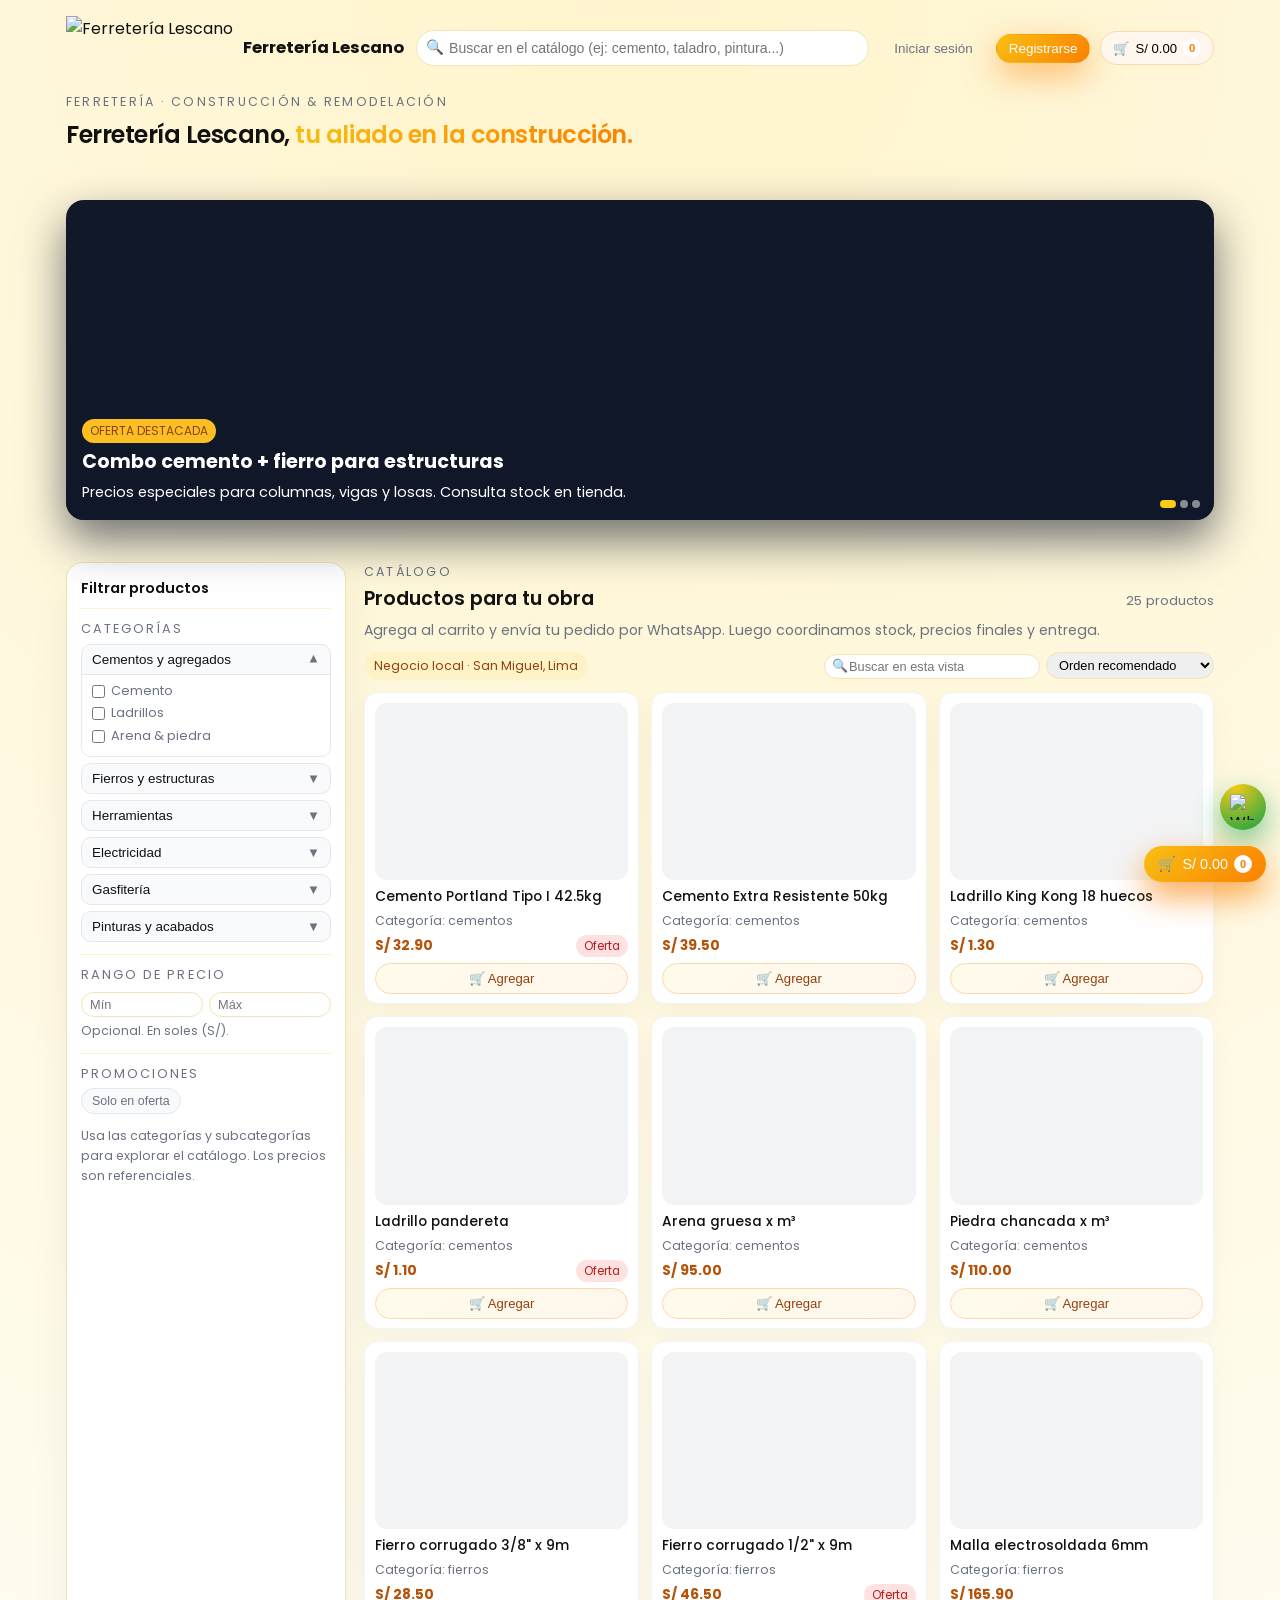
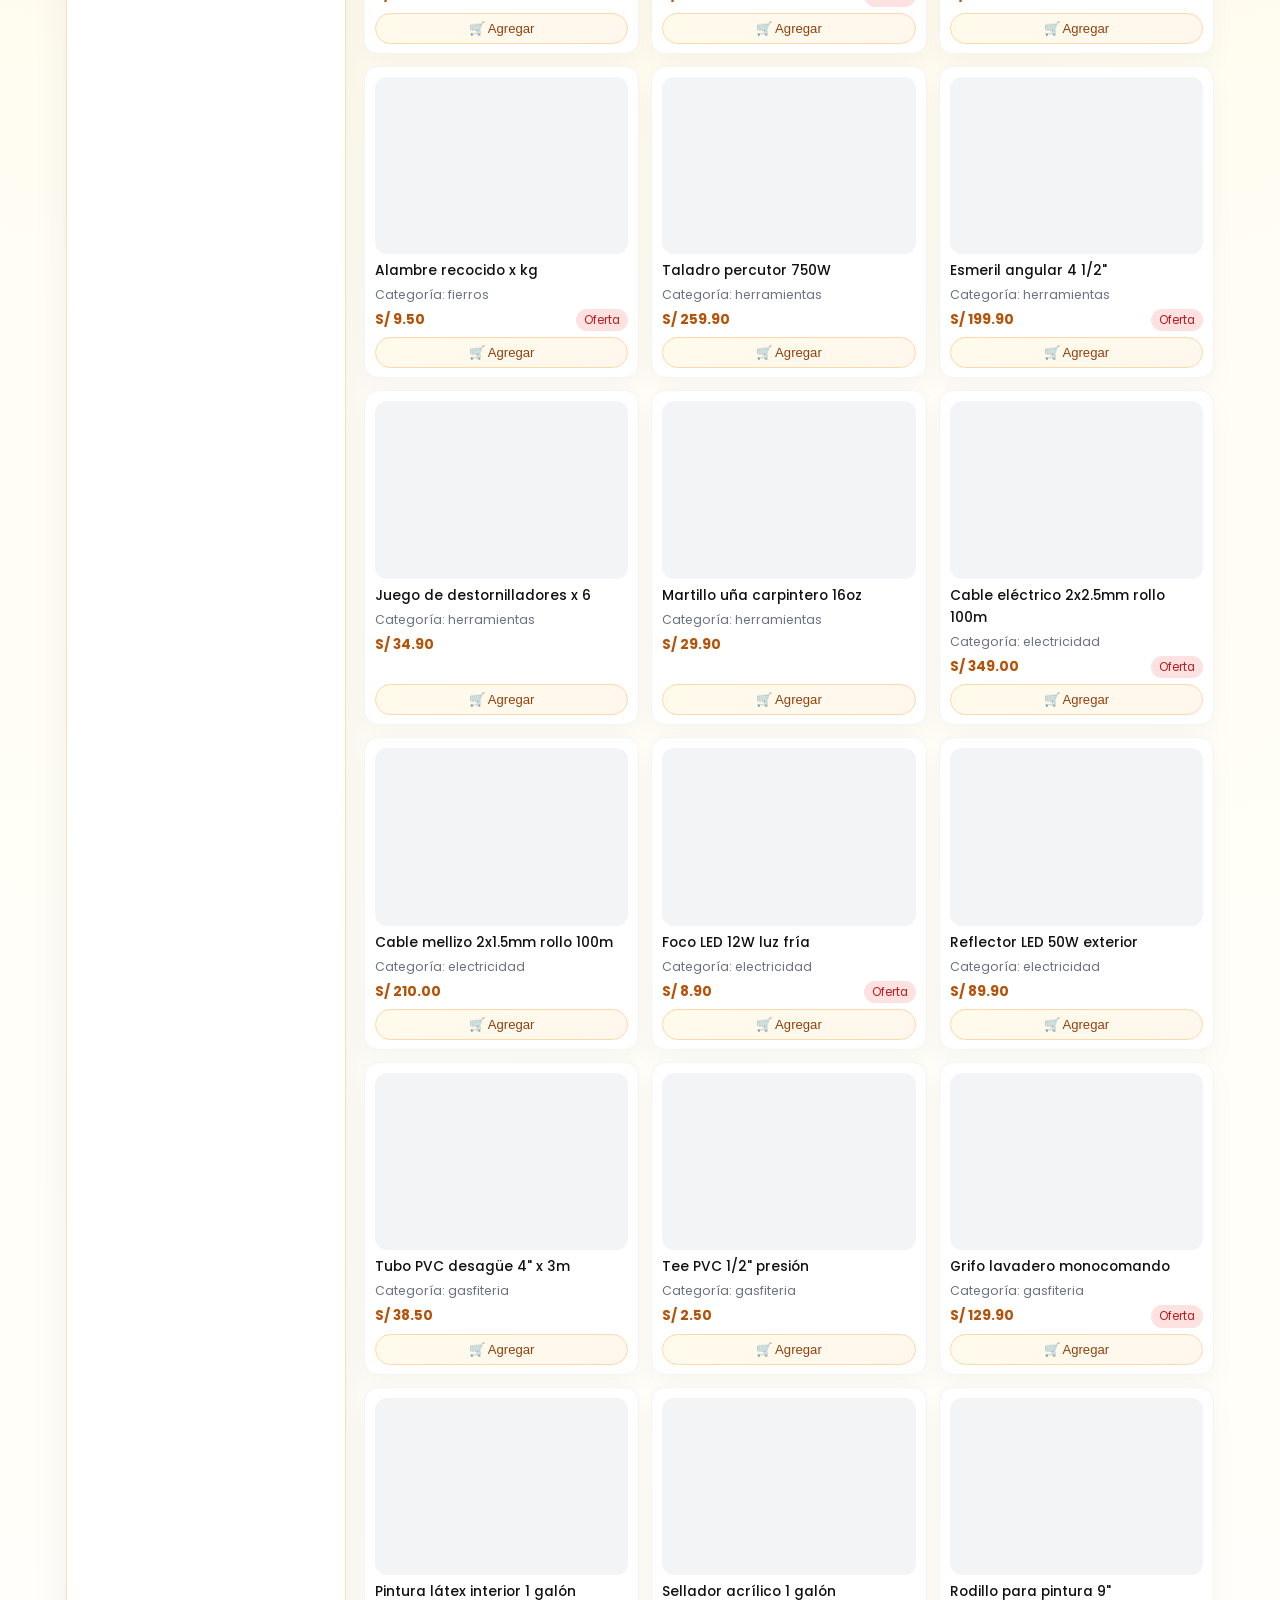
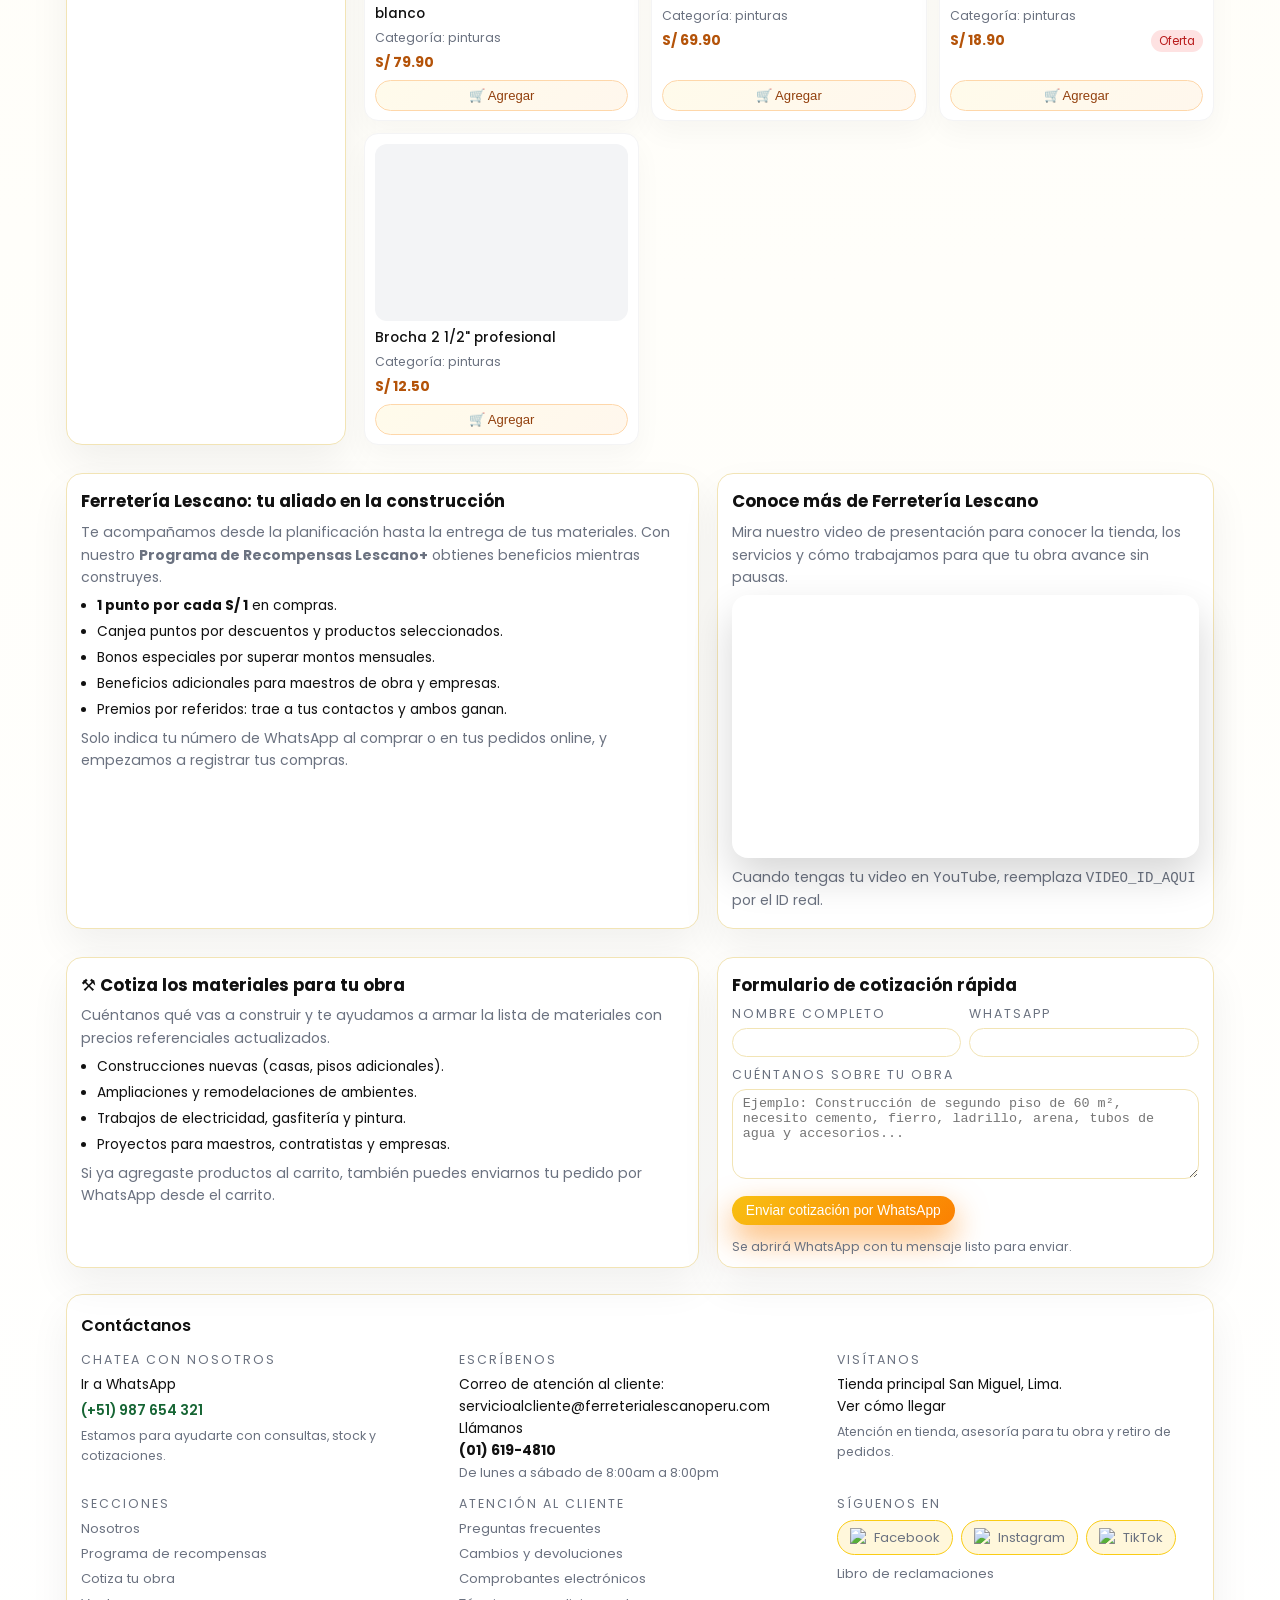
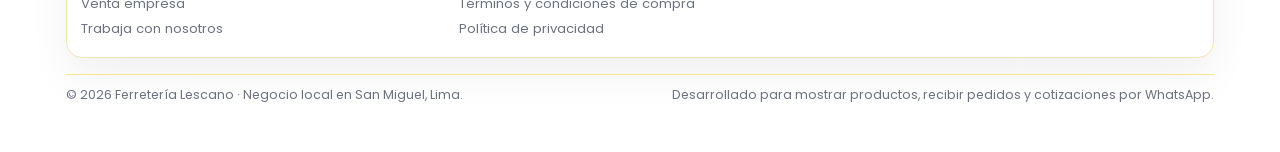
==== commit 11489c1e: "Update index.html" ====
--- a/index.html
+++ b/index.html
@@ -49,22 +49,20 @@
       text-decoration: none;
     }
 
-    /* CONTENEDOR PRINCIPAL */
-
     .page {
       max-width: 1180px;
       margin: 0 auto;
       padding: 16px 16px 48px;
     }
 
-    /* HEADER: estilo e-commerce */
+    /* HEADER */
 
     header {
       display: grid;
       grid-template-columns: auto minmax(0, 1.4fr) auto;
       gap: 12px;
       align-items: center;
-      margin-bottom: 16px;
+      margin-bottom: 12px;
     }
 
     .header-logo {
@@ -120,6 +118,7 @@
       border: 1px solid transparent;
       cursor: pointer;
       color: var(--muted);
+      background: transparent;
       transition: background var(--transition-fast), border var(--transition-fast),
         color var(--transition-fast), transform var(--transition-fast);
     }
@@ -135,12 +134,10 @@
       background: linear-gradient(135deg, var(--primary), var(--secondary));
       color: #ffffff;
       box-shadow: 0 12px 32px rgba(251, 128, 1, 0.5);
-    }
-
-    .nav-link.primary:hover {
-      filter: brightness(1.05);
-      transform: translateY(-1px);
-    }
+      font-weight: 500;
+    }
+
+    /* MINI CARRITO CABECERA */
 
     .cart-mini {
       display: inline-flex;
@@ -173,41 +170,10 @@
       font-weight: 600;
     }
 
-    /* BOTÓN FLOTANTE CARRITO */
-
-    .cart-button-fab {
-      position: fixed;
-      right: 14px;
-      bottom: 18px;
-      display: inline-flex;
-      align-items: center;
-      gap: 6px;
-      padding: 9px 14px;
-      border-radius: 999px;
-      border: none;
-      cursor: pointer;
-      background: linear-gradient(135deg, var(--primary), var(--secondary));
-      color: #ffffff;
-      font-size: 0.9rem;
-      box-shadow: 0 14px 32px rgba(251, 128, 1, 0.7);
-      z-index: 9999;
-      transition: transform var(--transition-fast), box-shadow var(--transition-fast);
-    }
-
-    .cart-button-fab:hover {
-      transform: translateY(-2px);
-      box-shadow: 0 18px 40px rgba(251, 128, 1, 0.8);
-    }
-
-    .cart-button-fab .cart-mini-count {
-      background: #ffffff;
-      color: var(--secondary);
-    }
-
-    /* HERO TOP (texto corto encima del slider) */
+    /* HERO TOP */
 
     .hero-top {
-      margin: 8px 0 10px;
+      margin: 4px 0 0;
     }
 
     .hero-kicker {
@@ -219,7 +185,7 @@
     }
 
     .hero-title {
-      font-size: 1.4rem;
+      font-size: 1.5rem;
       font-weight: 600;
       letter-spacing: -0.02em;
     }
@@ -237,20 +203,21 @@
       width: 100vw;
       margin-left: calc(50% - 50vw);
       margin-right: calc(50% - 50vw);
+      margin-top: -2px; /* casi sin espacio con el texto */
       margin-bottom: 20px;
     }
 
     .slider-inner {
       max-width: 1180px;
       margin: 0 auto;
-      padding: 6px 16px 0;
+      padding: 0 16px 0;
     }
 
     .slider-frame {
       position: relative;
       border-radius: 18px;
       overflow: hidden;
-      height: 260px;
+      height: 320px; /* más alto */
       background: #111827;
       box-shadow: 0 20px 45px rgba(15, 23, 42, 0.6);
     }
@@ -279,7 +246,7 @@
     }
 
     .slide-overlay h3 {
-      font-size: 1.1rem;
+      font-size: 1.2rem;
       margin-bottom: 4px;
     }
 
@@ -315,16 +282,16 @@
       background: #facc15;
     }
 
-    /* LAYOUT GENERAL: SIDEBAR FILTROS + CATÁLOGO (similar metro) */
+    /* LAYOUT FILTROS + CATÁLOGO */
 
     .layout {
       display: grid;
-      grid-template-columns: 260px minmax(0, 1fr);
+      grid-template-columns: 280px minmax(0, 1fr);
       gap: 18px;
       margin-top: 6px;
     }
 
-    /* SIDEBAR / FILTROS */
+    /* SIDEBAR CON CATEGORÍAS DESPLEGABLES */
 
     .sidebar {
       background: #ffffff;
@@ -355,6 +322,80 @@
       margin-bottom: 4px;
     }
 
+    .category-accordion {
+      display: flex;
+      flex-direction: column;
+      gap: 6px;
+    }
+
+    .category-item {
+      border-radius: 10px;
+      background: #f9fafb;
+      border: 1px solid #e5e7eb;
+      overflow: hidden;
+    }
+
+    .category-toggle {
+      width: 100%;
+      padding: 7px 10px;
+      border: none;
+      background: transparent;
+      display: flex;
+      align-items: center;
+      justify-content: space-between;
+      font-size: 0.84rem;
+      cursor: pointer;
+      color: var(--text);
+    }
+
+    .category-toggle span.arrow {
+      font-size: 0.82rem;
+      color: var(--muted);
+      transition: transform 0.16s ease;
+    }
+
+    .category-item.open .category-toggle span.arrow {
+      transform: rotate(180deg);
+    }
+
+    .subcategory-list {
+      padding: 4px 10px 8px;
+      border-top: 1px solid #e5e7eb;
+      display: none;
+      background: #ffffff;
+    }
+
+    .category-item.open .subcategory-list {
+      display: block;
+    }
+
+    .subcategory-list label {
+      display: flex;
+      align-items: center;
+      gap: 6px;
+      font-size: 0.8rem;
+      color: var(--muted);
+      margin: 2px 0;
+    }
+
+    .subcategory-list input[type="checkbox"] {
+      accent-color: #facc15;
+    }
+
+    .filter-range {
+      display: flex;
+      gap: 6px;
+      margin-top: 6px;
+    }
+
+    .filter-range input {
+      width: 100%;
+      padding: 4px 8px;
+      border-radius: 999px;
+      border: 1px solid var(--border);
+      font-size: 0.8rem;
+    }
+
     .filter-chips {
       display: flex;
       flex-wrap: wrap;
@@ -380,27 +421,13 @@
       transform: translateY(-1px);
     }
 
-    .filter-range {
-      display: flex;
-      gap: 6px;
-      margin-top: 6px;
-    }
-
-    .filter-range input {
-      width: 100%;
-      padding: 4px 8px;
-      border-radius: 999px;
-      border: 1px solid var(--border);
-      font-size: 0.8rem;
-    }
-
     .sidebar-note {
       font-size: 0.78rem;
       color: var(--muted);
       margin-top: 4px;
     }
 
-    /* CONTENIDO (CATÁLOGO) */
+    /* CONTENIDO / CATALOGO */
 
     .content-header {
       margin-bottom: 10px;
@@ -493,7 +520,7 @@
       color: var(--muted);
     }
 
-    /* GRID DE PRODUCTOS */
+    /* GRID PRODUCTOS */
 
     .products-grid {
       display: grid;
@@ -607,49 +634,32 @@
       background: linear-gradient(135deg, #fef3c7, #ffedd5);
     }
 
-    /* ✨ ANIMACIÓN AL HACER CLIC EN "AGREGAR" */
+    /* ✨ ANIMACIONES BOTÓN AGREGAR (PULSE + DESTELLOS) */
 
     .btn-add-pulse {
       animation: btn-pulse 0.22s ease-out;
     }
 
     @keyframes btn-pulse {
-      0% {
-        transform: scale(1);
-      }
-      40% {
-        transform: scale(0.96);
-      }
-      100% {
-        transform: scale(1.04);
-      }
-    }
-
-    .btn-add::after {
-      content: "";
+      0% { transform: scale(1); }
+      40% { transform: scale(0.96); }
+      100% { transform: scale(1.04); }
+    }
+
+    .sparkle {
       position: absolute;
-      width: 16px;
-      height: 16px;
-      border-radius: 999px;
-      background: rgba(248, 192, 19, 0.5);
+      width: 6px;
+      height: 6px;
+      border-radius: 999px;
+      background: radial-gradient(circle, #ffffff, #facc15);
+      pointer-events: none;
       opacity: 0;
-      transform: scale(1);
-      pointer-events: none;
-    }
-
-    .btn-add-ripple::after {
-      animation: ripple 0.3s ease-out;
-    }
-
-    @keyframes ripple {
-      0% {
-        opacity: 0.45;
-        transform: scale(0);
-      }
-      100% {
-        opacity: 0;
-        transform: scale(3);
-      }
+      animation: sparkle 0.5s ease-out forwards;
+    }
+
+    @keyframes sparkle {
+      0% { opacity: 1; transform: translate(0, 0) scale(0.7); }
+      100% { opacity: 0; transform: translate(var(--dx), var(--dy)) scale(1.4); }
     }
 
     .product-added-label {
@@ -672,7 +682,59 @@
       transform: translateY(0);
     }
 
-    /* PANEL DE CARRITO LATERAL */
+    /* BOTONES FLOTANTES: CARRITO + WHATSAPP */
+
+    .cart-button-fab {
+      position: fixed;
+      right: 14px;
+      bottom: 18px;
+      display: inline-flex;
+      align-items: center;
+      gap: 6px;
+      padding: 9px 14px;
+      border-radius: 999px;
+      border: none;
+      cursor: pointer;
+      background: linear-gradient(135deg, var(--primary), var(--secondary));
+      color: #ffffff;
+      font-size: 0.9rem;
+      box-shadow: 0 14px 32px rgba(251, 128, 1, 0.7);
+      z-index: 9999;
+      transition: transform var(--transition-fast), box-shadow var(--transition-fast);
+    }
+
+    .cart-button-fab:hover {
+      transform: translateY(-2px);
+      box-shadow: 0 18px 40px rgba(251, 128, 1, 0.8);
+    }
+
+    .cart-button-fab .cart-mini-count {
+      background: #ffffff;
+      color: var(--secondary);
+    }
+
+    .whatsapp-fab {
+      position: fixed;
+      right: 14px;
+      bottom: 70px;
+      width: 46px;
+      height: 46px;
+      border-radius: 999px;
+      background: radial-gradient(circle at 30% 0, #facc15, #16a34a);
+      display: flex;
+      align-items: center;
+      justify-content: center;
+      box-shadow: 0 12px 30px rgba(22, 163, 74, 0.6);
+      z-index: 9999;
+    }
+
+    .whatsapp-fab img {
+      width: 26px;
+      height: 26px;
+      object-fit: contain;
+    }
+
+    /* PANEL CARRITO LATERAL */
 
     .cart-panel-backdrop {
       position: fixed;
@@ -786,7 +848,7 @@
       filter: brightness(1.05);
     }
 
-    /* SECCIÓN TEXTO RECOMPENSAS + VIDEO + COTIZA */
+    /* BLOQUES INFORMATIVOS / COTIZA / VIDEO */
 
     .info-section {
       margin-top: 28px;
@@ -903,7 +965,7 @@
       filter: brightness(1.05);
     }
 
-    /* CONTACTO & FOOTER */
+    /* CONTACTO & FOOTER (INSPIRADO EN PROMART) */
 
     .contact-section {
       margin-top: 26px;
@@ -911,20 +973,26 @@
       border-radius: var(--radius-lg);
       border: 1px solid var(--border);
       box-shadow: var(--shadow-soft);
-      padding: 14px;
+      padding: 18px 14px 14px;
       font-size: 0.9rem;
     }
 
+    .contact-section-title {
+      font-size: 1.02rem;
+      font-weight: 600;
+      margin-bottom: 10px;
+    }
+
     .contact-row {
-      display: flex;
-      flex-wrap: wrap;
+      display: grid;
+      grid-template-columns: repeat(3, minmax(0, 1fr));
       gap: 16px;
       margin-bottom: 10px;
     }
 
     .contact-col {
-      min-width: 200px;
-      flex: 1;
+      min-width: 220px;
+      font-size: 0.86rem;
     }
 
     .contact-label {
@@ -969,8 +1037,28 @@
       object-fit: contain;
     }
 
+    .footer-links {
+      display: grid;
+      grid-template-columns: repeat(3, minmax(0, 1fr));
+      gap: 16px;
+      margin-top: 8px;
+      font-size: 0.82rem;
+    }
+
+    .footer-links ul {
+      list-style: none;
+    }
+
+    .footer-links li {
+      margin-bottom: 4px;
+    }
+
+    .footer-links a {
+      color: var(--muted);
+    }
+
     footer {
-      margin-top: 18px;
+      margin-top: 16px;
       padding-top: 10px;
       border-top: 1px solid #fde68a;
       font-size: 0.78rem;
@@ -997,6 +1085,14 @@
       .layout {
         grid-template-columns: minmax(0, 1fr);
       }
+
+      .contact-row {
+        grid-template-columns: repeat(2, minmax(0, 1fr));
+      }
+
+      .footer-links {
+        grid-template-columns: repeat(2, minmax(0, 1fr));
+      }
     }
 
     @media (max-width: 720px) {
@@ -1009,16 +1105,29 @@
       }
 
       .slider-frame {
-        height: 210px;
+        height: 240px;
       }
 
       .info-section {
+        grid-template-columns: minmax(0, 1fr);
+      }
+
+      .contact-row {
+        grid-template-columns: minmax(0, 1fr);
+      }
+
+      .footer-links {
         grid-template-columns: minmax(0, 1fr);
       }
 
       .cart-button-fab {
         right: 10px;
         bottom: 14px;
+      }
+
+      .whatsapp-fab {
+        right: 10px;
+        bottom: 66px;
       }
     }
   </style>
@@ -1028,7 +1137,6 @@
     <!-- HEADER -->
     <header>
       <div class="header-logo">
-        <!-- Reemplaza esta imagen por tu logo -->
         <img src="img/logo-ferreteria-placeholder.png" alt="Ferretería Lescano" />
         <span>Ferretería Lescano</span>
       </div>
@@ -1043,9 +1151,12 @@
       </div>
 
       <div class="header-actions">
-        <button class="nav-link" onclick="scrollToSection('recompensas')">Recompensas</button>
-        <button class="nav-link" onclick="scrollToSection('cotiza')">Cotiza tu obra</button>
-        <button class="nav-link" onclick="scrollToSection('contacto')">Contacto</button>
+        <button class="nav-link" type="button" onclick="alert('Iniciar sesión estará disponible próximamente.')">
+          Iniciar sesión
+        </button>
+        <button class="nav-link primary" type="button" onclick="alert('Registro de usuarios estará disponible próximamente.')">
+          Registrarse
+        </button>
 
         <button class="cart-mini" type="button" onclick="toggleCart(true)">
           🛒 <span id="miniCartAmount">S/ 0.00</span>
@@ -1058,12 +1169,12 @@
     <section class="hero-top">
       <p class="hero-kicker">Ferretería · Construcción & Remodelación</p>
       <h1 class="hero-title">
-        Tu obra con el respaldo de <span>Ferretería Lescano</span>
+        Ferretería Lescano, <span>tu aliado en la construcción.</span>
       </h1>
     </section>
   </div>
 
-  <!-- SLIDER FULL WIDTH -->
+  <!-- SLIDER FULL WIDTH (SIN ESPACIO CON EL TEXTO) -->
   <section class="slider-section">
     <div class="slider-inner">
       <div class="slider-frame" id="sliderFrame">
@@ -1110,24 +1221,86 @@
   </section>
 
   <div class="page">
-    <!-- LAYOUT: SIDEBAR FILTROS + CATÁLOGO -->
+    <!-- LAYOUT: SIDEBAR + CATÁLOGO -->
     <section class="layout">
-      <!-- SIDEBAR (FILTROS TIPO METRO) -->
+      <!-- SIDEBAR -->
       <aside class="sidebar">
         <div class="sidebar-title">Filtrar productos</div>
 
+        <!-- Categorías desplegables + subcategorías con checkboxes -->
         <div class="filter-group">
           <div class="filter-label">Categorías</div>
-          <div class="filter-chips" id="categoryChips">
-            <button class="chip active" data-cat="todos">Todos</button>
-            <button class="chip" data-cat="cementos">Cementos y agregados</button>
-            <button class="chip" data-cat="fierros">Fierros y estructuras</button>
-            <button class="chip" data-cat="herramientas">Herramientas</button>
-            <button class="chip" data-cat="electricidad">Electricidad</button>
-            <button class="chip" data-cat="pinturas">Pinturas y acabados</button>
+          <div class="category-accordion">
+            <div class="category-item open">
+              <button class="category-toggle" type="button">
+                <span>Cementos y agregados</span>
+                <span class="arrow">▼</span>
+              </button>
+              <div class="subcategory-list">
+                <label><input type="checkbox" value="cemento"> Cemento</label>
+                <label><input type="checkbox" value="ladrillos"> Ladrillos</label>
+                <label><input type="checkbox" value="arena-piedra"> Arena & piedra</label>
+              </div>
+            </div>
+
+            <div class="category-item">
+              <button class="category-toggle" type="button">
+                <span>Fierros y estructuras</span>
+                <span class="arrow">▼</span>
+              </button>
+              <div class="subcategory-list">
+                <label><input type="checkbox" value="fierro-corrugado"> Fierro corrugado</label>
+                <label><input type="checkbox" value="mallas-alambres"> Mallas y alambres</label>
+              </div>
+            </div>
+
+            <div class="category-item">
+              <button class="category-toggle" type="button">
+                <span>Herramientas</span>
+                <span class="arrow">▼</span>
+              </button>
+              <div class="subcategory-list">
+                <label><input type="checkbox" value="herramientas-electricas"> Herramientas eléctricas</label>
+                <label><input type="checkbox" value="herramientas-manuales"> Herramientas manuales</label>
+              </div>
+            </div>
+
+            <div class="category-item">
+              <button class="category-toggle" type="button">
+                <span>Electricidad</span>
+                <span class="arrow">▼</span>
+              </button>
+              <div class="subcategory-list">
+                <label><input type="checkbox" value="cables"> Cables</label>
+                <label><input type="checkbox" value="iluminacion"> Iluminación</label>
+              </div>
+            </div>
+
+            <div class="category-item">
+              <button class="category-toggle" type="button">
+                <span>Gasfitería</span>
+                <span class="arrow">▼</span>
+              </button>
+              <div class="subcategory-list">
+                <label><input type="checkbox" value="tuberias-pvc"> Tuberías PVC</label>
+                <label><input type="checkbox" value="griferia"> Grifería y accesorios</label>
+              </div>
+            </div>
+
+            <div class="category-item">
+              <button class="category-toggle" type="button">
+                <span>Pinturas y acabados</span>
+                <span class="arrow">▼</span>
+              </button>
+              <div class="subcategory-list">
+                <label><input type="checkbox" value="pinturas"> Pinturas</label>
+                <label><input type="checkbox" value="accesorios-pintura"> Accesorios de pintura</label>
+              </div>
+            </div>
           </div>
         </div>
 
+        <!-- Rango de precio -->
         <div class="filter-group">
           <div class="filter-label">Rango de precio</div>
           <div class="filter-range">
@@ -1137,19 +1310,20 @@
           <div class="sidebar-note">Opcional. En soles (S/).</div>
         </div>
 
+        <!-- Promociones -->
         <div class="filter-group">
           <div class="filter-label">Promociones</div>
           <div class="filter-chips">
-            <button class="chip" id="promoChip">Solo en oferta</button>
+            <button class="chip" id="promoChip" type="button">Solo en oferta</button>
           </div>
         </div>
 
         <div class="sidebar-note">
-          Usa los filtros para explorar el catálogo. Los precios son referenciales y pueden variar en tienda.
+          Usa las categorías y subcategorías para explorar el catálogo. Los precios son referenciales.
         </div>
       </aside>
 
-      <!-- CONTENIDO PRINCIPAL (CATÁLOGO) -->
+      <!-- CONTENIDO PRINCIPAL -->
       <div>
         <div class="content-header">
           <p class="content-kicker">Catálogo</p>
@@ -1160,18 +1334,18 @@
             </span>
           </div>
           <p class="content-subtitle">
-            Agrega al carrito y envía tu pedido por WhatsApp. Luego coordinamos stock y entrega.
+            Agrega al carrito y envía tu pedido por WhatsApp. Luego coordinamos stock, precios finales y entrega.
           </p>
         </div>
 
         <div class="toolbar">
           <div class="toolbar-left">
-            <span class="pill">Entrega: coordinar en tienda / reparto</span>
+            <span class="pill">Negocio local · San Miguel, Lima</span>
           </div>
           <div class="toolbar-right">
             <div class="toolbar-search">
               <span>🔍</span>
-              <input type="text" id="searchInput" placeholder="Buscar en esta categoría" />
+              <input type="text" id="searchInput" placeholder="Buscar en esta vista" />
             </div>
             <div>
               <select id="sortSelect">
@@ -1185,12 +1359,12 @@
         </div>
 
         <div class="products-grid" id="productsGrid">
-          <!-- Se llenará con JS -->
+          <!-- JS -->
         </div>
       </div>
     </section>
 
-    <!-- INFO RECOMPENSAS + VIDEO + COTIZA -->
+    <!-- RECOMPENSAS + VIDEO -->
     <section class="info-section" id="recompensas">
       <div class="info-block">
         <h2>Ferretería Lescano: tu aliado en la construcción</h2>
@@ -1283,40 +1457,76 @@
       </div>
     </section>
 
-    <!-- CONTACTO & REDES -->
+    <!-- CONTACTO & FOOTER TIPO PROMART PERO LOCAL -->
     <section class="contact-section" id="contacto">
+      <h2 class="contact-section-title">Contáctanos</h2>
+
       <div class="contact-row">
         <div class="contact-col">
-          <div class="contact-label">Tienda</div>
+          <div class="contact-label">Chatea con nosotros</div>
           <p>
-            <strong>Ferretería Lescano</strong><br />
-            Av. Principal 123, Urb. Las Obras<br />
-            San Miguel, Lima – Perú
+            Ir a WhatsApp<br />
+            <a href="https://wa.me/51987654321" target="_blank" class="whatsapp-number">
+              <span>(+51) 987 654 321</span>
+            </a>
           </p>
-          <p style="font-size:0.82rem; color:var(--muted); margin-top:4px;">
-            Horario: Lun a Sáb de 8:00 am a 7:00 pm
+          <p class="form-help">
+            Estamos para ayudarte con consultas, stock y cotizaciones.
           </p>
         </div>
 
         <div class="contact-col">
-          <div class="contact-label">Contacto</div>
+          <div class="contact-label">Escríbenos</div>
           <p>
-            WhatsApp:
-            <a href="https://wa.me/51987654321" target="_blank" class="whatsapp-number">
-              <span>+51 987 654 321</span>
+            Correo de atención al cliente:<br />
+            <a href="mailto:servicioalcliente@ferreterialescanoperu.com">
+              servicioalcliente@ferreterialescanoperu.com
             </a>
           </p>
           <p>
-            Teléfono: (01) 567-8901<br />
-            Correo:
-            <a href="mailto:contacto@ferreterialescanoperu.com">
-              contacto@ferreterialescanoperu.com
-            </a>
+            Llámanos<br />
+            <strong>(01) 619-4810</strong><br />
+            <span style="font-size:0.8rem; color:var(--muted);">
+              De lunes a sábado de 8:00am a 8:00pm
+            </span>
           </p>
         </div>
 
         <div class="contact-col">
-          <div class="contact-label">Redes sociales</div>
+          <div class="contact-label">Visítanos</div>
+          <p>
+            Tienda principal San Miguel, Lima.<br />
+            <a href="#" target="_blank">Ver cómo llegar</a>
+          </p>
+          <p class="form-help">
+            Atención en tienda, asesoría para tu obra y retiro de pedidos.
+          </p>
+        </div>
+      </div>
+
+      <div class="footer-links">
+        <div>
+          <div class="contact-label">Secciones</div>
+          <ul>
+            <li><a href="#sobre-lescano">Nosotros</a></li>
+            <li><a href="#recompensas">Programa de recompensas</a></li>
+            <li><a href="#cotiza">Cotiza tu obra</a></li>
+            <li><a href="#">Venta empresa</a></li>
+            <li><a href="#">Trabaja con nosotros</a></li>
+          </ul>
+        </div>
+        <div>
+          <div class="contact-label">Atención al cliente</div>
+          <ul>
+            <li><a href="#">Preguntas frecuentes</a></li>
+            <li><a href="#">Cambios y devoluciones</a></li>
+            <li><a href="#">Comprobantes electrónicos</a></li>
+            <li><a href="#">Términos y condiciones de compra</a></li>
+            <li><a href="#">Política de privacidad</a></li>
+          </ul>
+        </div>
+        <div>
+          <div class="contact-label">Síguenos en</div>
           <div class="social-links">
             <a href="#" target="_blank" class="social-pill">
               <img src="img/Logo facebook 1.png" alt="Facebook" />
@@ -1330,27 +1540,25 @@
               <img src="img/Logo tiktok 1.png" alt="TikTok" />
               <span>TikTok</span>
             </a>
-            <a href="#" target="_blank" class="social-pill">
-              <img src="img/Logo Youtube 1.png" alt="YouTube" />
-              <span>YouTube</span>
-            </a>
           </div>
+          <ul style="margin-top:8px;">
+            <li><a href="#">Libro de reclamaciones</a></li>
+          </ul>
         </div>
       </div>
-
-      <p class="form-help">
-        Responderemos lo antes posible ✅ Indícanos si deseas una cotización, buscas un producto específico
-        o eres maestro/empresa.
-      </p>
     </section>
 
     <footer>
-      <span>© <span id="year"></span> Ferretería Lescano · Tu aliado en la construcción</span>
-      <span>Web para mostrar productos, ofertas y recibir pedidos/cotizaciones por WhatsApp.</span>
+      <span>© <span id="year"></span> Ferretería Lescano · Negocio local en San Miguel, Lima.</span>
+      <span>Desarrollado para mostrar productos, recibir pedidos y cotizaciones por WhatsApp.</span>
     </footer>
   </div>
 
-  <!-- BOTÓN FLOTANTE CARRITO -->
+  <!-- BOTONES FLOTANTES -->
+  <a href="https://wa.me/51987654321" target="_blank" class="whatsapp-fab" aria-label="WhatsApp Ferretería Lescano">
+    <img src="img/Logo whatsapp 2.png" alt="WhatsApp" />
+  </a>
+
   <button class="cart-button-fab" type="button" onclick="toggleCart(true)">
     🛒 <span id="fabCartAmount">S/ 0.00</span>
     <span class="cart-mini-count" id="fabCartCount">0</span>
@@ -1363,9 +1571,7 @@
         <span>Tu carrito</span>
         <button type="button" onclick="toggleCart(false)">✕</button>
       </div>
-      <div class="cart-panel-body" id="cartItems">
-        <!-- Items -->
-      </div>
+      <div class="cart-panel-body" id="cartItems"></div>
       <div class="cart-panel-footer">
         <div class="cart-panel-footer-row">
           <span>Total aproximado:</span>
@@ -1385,91 +1591,50 @@
     const WHATSAPP_FERRETERIA = "51987654321";
     const CART_KEY = "ferreteria_cart";
 
-    // Productos de ejemplo (puedes ampliarlos / editarlos)
+    // Productos de ejemplo (≈20), con categoría y subcategoría
     const products = [
-      {
-        id: 1,
-        nombre: "Cemento Portland Tipo I 42.5kg",
-        categoria: "cementos",
-        precio: 32.9,
-        oferta: true,
-        imagen: "img/cemento.jpg"
-      },
-      {
-        id: 2,
-        nombre: "Fierro corrugado 1/2\" x 9m",
-        categoria: "fierros",
-        precio: 46.5,
-        oferta: true,
-        imagen: "img/fierro.jpg"
-      },
-      {
-        id: 3,
-        nombre: "Taladro percutor 750W",
-        categoria: "herramientas",
-        precio: 259.9,
-        oferta: false,
-        imagen: "img/taladro.jpg"
-      },
-      {
-        id: 4,
-        nombre: "Esmeril angular 4 1/2\"",
-        categoria: "herramientas",
-        precio: 199.9,
-        oferta: false,
-        imagen: "img/esmeril.jpg"
-      },
-      {
-        id: 5,
-        nombre: "Cable eléctrico 2x2.5mm rollo 100m",
-        categoria: "electricidad",
-        precio: 349.0,
-        oferta: true,
-        imagen: "img/cable.jpg"
-      },
-      {
-        id: 6,
-        nombre: "Pintura látex interior 1 galón blanco",
-        categoria: "pinturas",
-        precio: 79.9,
-        oferta: false,
-        imagen: "img/pintura.jpg"
-      },
-      {
-        id: 7,
-        nombre: "Ladrillo king kong",
-        categoria: "cementos",
-        precio: 1.3,
-        oferta: false,
-        imagen: "img/ladrillo.jpg"
-      },
-      {
-        id: 8,
-        nombre: "Tubo PVC desagüe 4\" x 3m",
-        categoria: "electricidad",
-        precio: 38.5,
-        oferta: false,
-        imagen: "img/tubo.jpg"
-      },
-      {
-        id: 9,
-        nombre: "Rodillo para pintura 9\"",
-        categoria: "pinturas",
-        precio: 18.9,
-        oferta: true,
-        imagen: "img/rodillo.jpg"
-      }
+      // Cementos y agregados
+      { id: 1,  nombre: "Cemento Portland Tipo I 42.5kg", categoria: "cementos", subcategoria: "cemento", precio: 32.9, oferta: true,  imagen: "img/cemento.jpg" },
+      { id: 2,  nombre: "Cemento Extra Resistente 50kg", categoria: "cementos", subcategoria: "cemento", precio: 39.5, oferta: false, imagen: "img/cemento-extra.jpg" },
+      { id: 3,  nombre: "Ladrillo King Kong 18 huecos",   categoria: "cementos", subcategoria: "ladrillos", precio: 1.3,  oferta: false, imagen: "img/ladrillo.jpg" },
+      { id: 4,  nombre: "Ladrillo pandereta",               categoria: "cementos", subcategoria: "ladrillos", precio: 1.1,  oferta: true,  imagen: "img/ladrillo-pandereta.jpg" },
+      { id: 5,  nombre: "Arena gruesa x m³",                categoria: "cementos", subcategoria: "arena-piedra", precio: 95.0, oferta: false, imagen: "img/arena.jpg" },
+      { id: 6,  nombre: "Piedra chancada x m³",             categoria: "cementos", subcategoria: "arena-piedra", precio: 110.0, oferta: false, imagen: "img/piedra.jpg" },
+
+      // Fierros y estructuras
+      { id: 7,  nombre: "Fierro corrugado 3/8\" x 9m",      categoria: "fierros", subcategoria: "fierro-corrugado", precio: 28.5, oferta: false, imagen: "img/fierro-3-8.jpg" },
+      { id: 8,  nombre: "Fierro corrugado 1/2\" x 9m",      categoria: "fierros", subcategoria: "fierro-corrugado", precio: 46.5, oferta: true,  imagen: "img/fierro.jpg" },
+      { id: 9,  nombre: "Malla electrosoldada 6mm",         categoria: "fierros", subcategoria: "mallas-alambres",   precio: 165.9, oferta: false, imagen: "img/malla.jpg" },
+      { id: 10, nombre: "Alambre recocido x kg",            categoria: "fierros", subcategoria: "mallas-alambres",   precio: 9.5,   oferta: true,  imagen: "img/alambre.jpg" },
+
+      // Herramientas
+      { id: 11, nombre: "Taladro percutor 750W",            categoria: "herramientas", subcategoria: "herramientas-electricas", precio: 259.9, oferta: false, imagen: "img/taladro.jpg" },
+      { id: 12, nombre: "Esmeril angular 4 1/2\"",          categoria: "herramientas", subcategoria: "herramientas-electricas", precio: 199.9, oferta: true,  imagen: "img/esmeril.jpg" },
+      { id: 13, nombre: "Juego de destornilladores x 6",    categoria: "herramientas", subcategoria: "herramientas-manuales",   precio: 34.9,  oferta: false, imagen: "img/destornilladores.jpg" },
+      { id: 14, nombre: "Martillo uña carpintero 16oz",     categoria: "herramientas", subcategoria: "herramientas-manuales",   precio: 29.9,  oferta: false, imagen: "img/martillo.jpg" },
+
+      // Electricidad
+      { id: 15, nombre: "Cable eléctrico 2x2.5mm rollo 100m", categoria: "electricidad", subcategoria: "cables",      precio: 349.0, oferta: true,  imagen: "img/cable.jpg" },
+      { id: 16, nombre: "Cable mellizo 2x1.5mm rollo 100m", categoria: "electricidad", subcategoria: "cables",      precio: 210.0, oferta: false, imagen: "img/cable-mellizo.jpg" },
+      { id: 17, nombre: "Foco LED 12W luz fría",            categoria: "electricidad", subcategoria: "iluminacion", precio: 8.9,   oferta: true,  imagen: "img/foco-led.jpg" },
+      { id: 18, nombre: "Reflector LED 50W exterior",       categoria: "electricidad", subcategoria: "iluminacion", precio: 89.9,  oferta: false, imagen: "img/reflector.jpg" },
+
+      // Gasfitería
+      { id: 19, nombre: "Tubo PVC desagüe 4\" x 3m",        categoria: "gasfiteria", subcategoria: "tuberias-pvc",   precio: 38.5,  oferta: false, imagen: "img/tubo.jpg" },
+      { id: 20, nombre: "Tee PVC 1/2\" presión",            categoria: "gasfiteria", subcategoria: "tuberias-pvc",   precio: 2.5,   oferta: false, imagen: "img/tee.jpg" },
+      { id: 21, nombre: "Grifo lavadero monocomando",       categoria: "gasfiteria", subcategoria: "griferia",       precio: 129.9, oferta: true,  imagen: "img/grifo.jpg" },
+
+      // Pinturas y acabados
+      { id: 22, nombre: "Pintura látex interior 1 galón blanco", categoria: "pinturas", subcategoria: "pinturas",    precio: 79.9,  oferta: false, imagen: "img/pintura.jpg" },
+      { id: 23, nombre: "Sellador acrílico 1 galón",        categoria: "pinturas", subcategoria: "pinturas",        precio: 69.9,  oferta: false, imagen: "img/sellador.jpg" },
+      { id: 24, nombre: "Rodillo para pintura 9\"",         categoria: "pinturas", subcategoria: "accesorios-pintura", precio: 18.9, oferta: true,  imagen: "img/rodillo.jpg" },
+      { id: 25, nombre: "Brocha 2 1/2\" profesional",       categoria: "pinturas", subcategoria: "accesorios-pintura", precio: 12.5, oferta: false, imagen: "img/brocha.jpg" }
     ];
 
-    // Utilidades carrito
     function getCart() {
       const saved = localStorage.getItem(CART_KEY);
       if (!saved) return [];
-      try {
-        return JSON.parse(saved);
-      } catch {
-        return [];
-      }
+      try { return JSON.parse(saved); } catch { return []; }
     }
 
     function saveCart(cart) {
@@ -1479,6 +1644,26 @@
 
     function findProduct(id) {
       return products.find((p) => p.id === id);
+    }
+
+    function createSparkles(button) {
+      for (let i = 0; i < 4; i++) {
+        const sparkle = document.createElement("span");
+        sparkle.className = "sparkle";
+        const angle = Math.random() * Math.PI * 2;
+        const distance = 16 + Math.random() * 10;
+        const dx = Math.cos(angle) * distance;
+        const dy = Math.sin(angle) * distance * -1; // un poco hacia arriba
+        sparkle.style.setProperty("--dx", dx + "px");
+        sparkle.style.setProperty("--dy", dy + "px");
+        const rect = button.getBoundingClientRect();
+        const x = rect.width / 2 + (Math.random() * 10 - 5);
+        const y = rect.height / 2 + (Math.random() * 6 - 3);
+        sparkle.style.left = x + "px";
+        sparkle.style.top = y + "px";
+        button.appendChild(sparkle);
+        setTimeout(() => sparkle.remove(), 500);
+      }
     }
 
     function addToCart(id, button, event) {
@@ -1494,20 +1679,13 @@
       }
       saveCart(cart);
 
-      // ✨ Animaciones botón
       if (button) {
-        button.classList.remove("btn-add-pulse", "btn-add-ripple");
+        button.classList.remove("btn-add-pulse");
         void button.offsetWidth;
-        button.classList.add("btn-add-pulse", "btn-add-ripple");
-
-        const rect = button.getBoundingClientRect();
-        const x = event ? event.clientX - rect.left : button.offsetWidth / 2;
-        const y = event ? event.clientY - rect.top : button.offsetHeight / 2;
-        button.style.setProperty("--ripple-x", `${x}px`);
-        button.style.setProperty("--ripple-y", `${y}px`);
-      }
-
-      // Etiqueta "Añadido"
+        button.classList.add("btn-add-pulse");
+        createSparkles(button);
+      }
+
       const card = button.closest(".product-card");
       const label = card.querySelector(".product-added-label");
       if (label) {
@@ -1614,9 +1792,7 @@
       cart.forEach((item) => {
         const product = findProduct(item.id);
         if (!product) return;
-        mensaje += `- ${product.nombre} (x${item.qty}) - S/ ${product.precio.toFixed(
-          2
-        )}%0A`;
+        mensaje += `- ${product.nombre} (x${item.qty}) - S/ ${product.precio.toFixed(2)}%0A`;
       });
 
       const { totalAmount } = calcTotals(cart);
@@ -1642,15 +1818,7 @@
       window.open(url, "_blank");
     }
 
-    function scrollToSection(id) {
-      const el = document.getElementById(id);
-      if (!el) return;
-      const y = el.getBoundingClientRect().top + window.scrollY - 20;
-      window.scrollTo({ top: y, behavior: "smooth" });
-    }
-
-    // FILTROS / RENDER CATALOGO
-
+    // Render catálogo con filtros de subcategorías
     function renderProducts() {
       const grid = document.getElementById("productsGrid");
       const countLabel = document.getElementById("productCountLabel");
@@ -1658,25 +1826,27 @@
 
       const search = (document.getElementById("searchInput").value || "").toLowerCase();
       const globalSearch = (document.getElementById("globalSearch").value || "").toLowerCase();
-      const activeChip = document.querySelector("#categoryChips .chip.active");
-      const category = activeChip ? activeChip.dataset.cat : "todos";
-
       const minPriceVal = parseFloat(document.getElementById("minPrice").value || "0");
       const maxPriceInput = document.getElementById("maxPrice").value;
       const maxPriceVal = maxPriceInput ? parseFloat(maxPriceInput) : Infinity;
-
       const promoActive = document.getElementById("promoChip").classList.contains("active");
       const sortValue = document.getElementById("sortSelect").value;
 
+      const checkedSubs = Array.from(
+        document.querySelectorAll(".subcategory-list input[type='checkbox']:checked")
+      ).map((el) => el.value);
+
       let filtered = products.filter((p) => {
-        if (category !== "todos" && p.categoria !== category) return false;
         if (promoActive && !p.oferta) return false;
         if (minPriceVal && p.precio < minPriceVal) return false;
         if (maxPriceInput && p.precio > maxPriceVal) return false;
 
+        if (checkedSubs.length && !checkedSubs.includes(p.subcategoria)) return false;
+
         const text = p.nombre.toLowerCase();
         if (search && !text.includes(search)) return false;
         if (globalSearch && !text.includes(globalSearch)) return false;
+
         return true;
       });
 
@@ -1723,7 +1893,6 @@
     }
 
     // Slider
-
     function initSlider() {
       const frame = document.getElementById("sliderFrame");
       if (!frame) return;
@@ -1755,14 +1924,20 @@
     document.getElementById("year").textContent = new Date().getFullYear();
 
     document.addEventListener("DOMContentLoaded", () => {
-      // Filtros categorías
-      document.querySelectorAll("#categoryChips .chip").forEach((chip) => {
-        chip.addEventListener("click", () => {
-          document.querySelectorAll("#categoryChips .chip").forEach((c) => c.classList.remove("active"));
-          chip.classList.add("active");
-          renderProducts();
+      // Acordeón de categorías
+      document.querySelectorAll(".category-toggle").forEach((btn) => {
+        btn.addEventListener("click", () => {
+          const item = btn.closest(".category-item");
+          item.classList.toggle("open");
         });
       });
+
+      // Checkboxes subcategorías
+      document
+        .querySelectorAll(".subcategory-list input[type='checkbox']")
+        .forEach((cb) => {
+          cb.addEventListener("change", renderProducts);
+        });
 
       // Chip promo
       document.getElementById("promoChip").addEventListener("click", (e) => {
@@ -1770,7 +1945,7 @@
         renderProducts();
       });
 
-      // Inputs filtros
+      // Filtros de texto, precio y orden
       ["minPrice", "maxPrice", "searchInput", "globalSearch", "sortSelect"].forEach((id) => {
         const el = document.getElementById(id);
         if (!el) return;
@@ -1778,4 +1953,10 @@
         el.addEventListener("change", renderProducts);
       });
 
-      render
+      renderProducts();
+      updateCartUI();
+      initSlider();
+    });
+  </script>
+</body>
+</html>
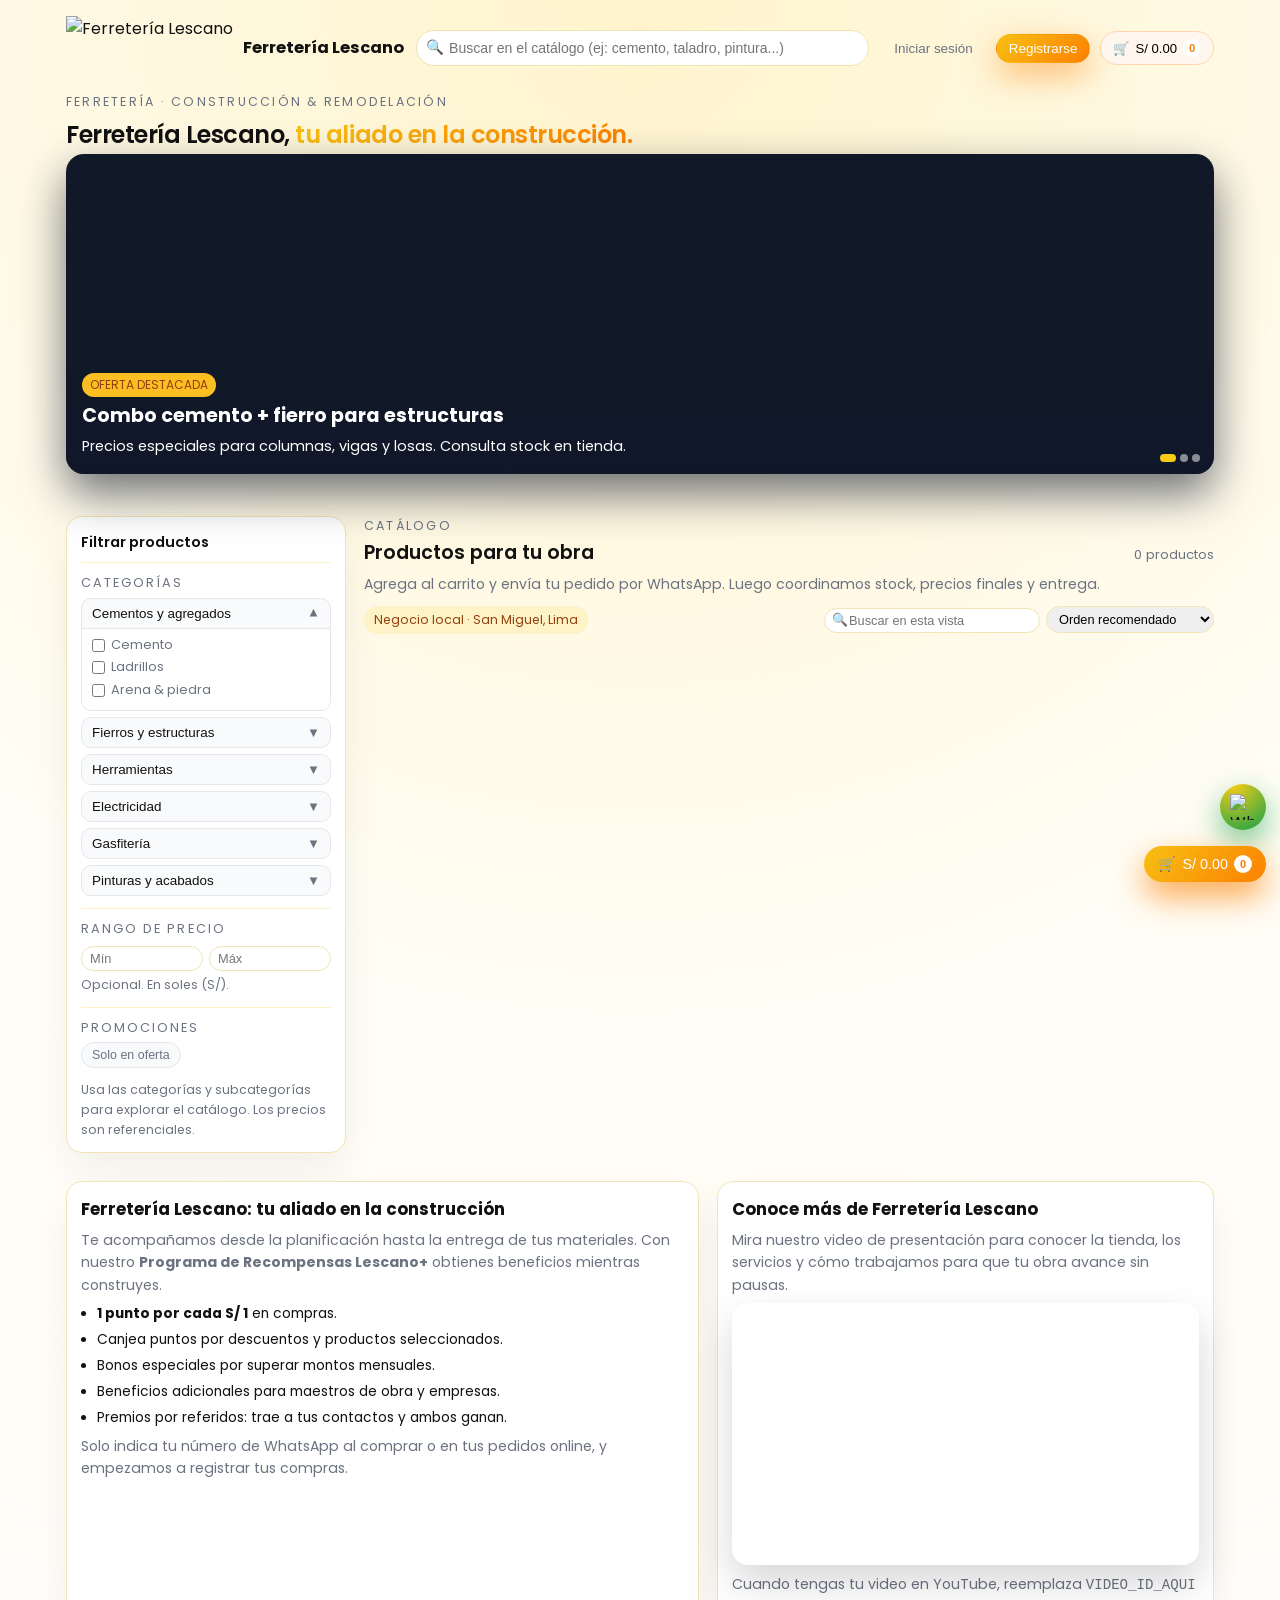
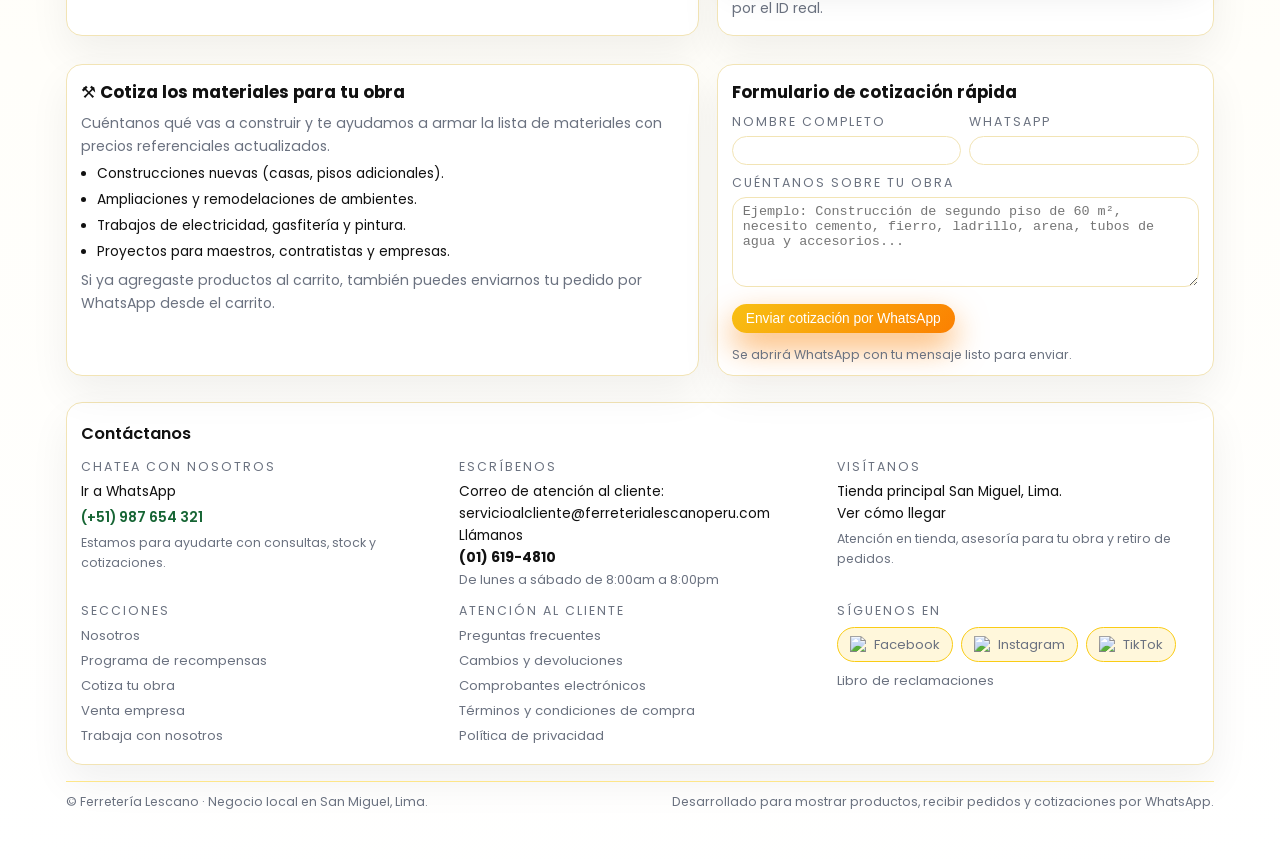
==== commit 0c5c1a5c: "Update index.html" ====
--- a/index.html
+++ b/index.html
@@ -55,6 +55,11 @@
       padding: 16px 16px 48px;
     }
 
+    /* la primera sección (texto + header) sin padding abajo para pegar el banner */
+    .page:first-of-type {
+      padding-bottom: 0;
+    }
+
     /* HEADER */
 
     header {
@@ -173,7 +178,8 @@
     /* HERO TOP */
 
     .hero-top {
-      margin: 4px 0 0;
+      margin-top: 4px;
+      margin-bottom: 0; /* sin espacio debajo del título */
     }
 
     .hero-kicker {
@@ -197,13 +203,13 @@
       color: transparent;
     }
 
-    /* SLIDER FULL WIDTH */
+    /* SLIDER FULL WIDTH (pegado al texto) */
 
     .slider-section {
       width: 100vw;
       margin-left: calc(50% - 50vw);
       margin-right: calc(50% - 50vw);
-      margin-top: -2px; /* casi sin espacio con el texto */
+      margin-top: 0;      /* ahora pegado al texto */
       margin-bottom: 20px;
     }
 
@@ -648,10 +654,9 @@
 
     .sparkle {
       position: absolute;
-      width: 6px;
-      height: 6px;
-      border-radius: 999px;
-      background: radial-gradient(circle, #ffffff, #facc15);
+      width: 7px;
+      height: 7px;
+      border-radius: 999px;
       pointer-events: none;
       opacity: 0;
       animation: sparkle 0.5s ease-out forwards;
@@ -701,6 +706,7 @@
       box-shadow: 0 14px 32px rgba(251, 128, 1, 0.7);
       z-index: 9999;
       transition: transform var(--transition-fast), box-shadow var(--transition-fast);
+      overflow: visible;
     }
 
     .cart-button-fab:hover {
@@ -711,6 +717,26 @@
     .cart-button-fab .cart-mini-count {
       background: #ffffff;
       color: var(--secondary);
+    }
+
+    /* onda del carrito cuando se agrega un producto */
+    .cart-button-fab::after {
+      content: "";
+      position: absolute;
+      inset: 0;
+      border-radius: inherit;
+      border: 2px solid rgba(251, 128, 1, 0.7);
+      opacity: 0;
+      transform: scale(1);
+    }
+
+    .cart-button-fab.ping::after {
+      animation: cart-ping 0.5s ease-out;
+    }
+
+    @keyframes cart-ping {
+      0%   { opacity: 0.7; transform: scale(1); }
+      100% { opacity: 0;   transform: scale(1.7); }
     }
 
     .whatsapp-fab {
@@ -726,12 +752,34 @@
       justify-content: center;
       box-shadow: 0 12px 30px rgba(22, 163, 74, 0.6);
       z-index: 9999;
+      animation: wa-bounce 1.8s infinite ease-in-out;
+      overflow: visible;
     }
 
     .whatsapp-fab img {
       width: 26px;
       height: 26px;
       object-fit: contain;
+    }
+
+    .whatsapp-fab::after {
+      content: "";
+      position: absolute;
+      inset: 0;
+      border-radius: inherit;
+      border: 2px solid rgba(22, 163, 74, 0.7);
+      opacity: 0;
+      animation: wa-wave 1.8s infinite ease-out;
+    }
+
+    @keyframes wa-wave {
+      0%   { transform: scale(1);   opacity: 0.6; }
+      100% { transform: scale(1.7); opacity: 0;   }
+    }
+
+    @keyframes wa-bounce {
+      0%, 100% { transform: translateY(0) scale(1); }
+      50%      { transform: translateY(-1px) scale(1.05); }
     }
 
     /* PANEL CARRITO LATERAL */
@@ -1174,7 +1222,7 @@
     </section>
   </div>
 
-  <!-- SLIDER FULL WIDTH (SIN ESPACIO CON EL TEXTO) -->
+  <!-- SLIDER FULL WIDTH (pegado al texto) -->
   <section class="slider-section">
     <div class="slider-inner">
       <div class="slider-frame" id="sliderFrame">
@@ -1591,44 +1639,44 @@
     const WHATSAPP_FERRETERIA = "51987654321";
     const CART_KEY = "ferreteria_cart";
 
-    // Productos de ejemplo (≈20), con categoría y subcategoría
+    // Productos de ejemplo (≈20+), con categoría y subcategoría
     const products = [
       // Cementos y agregados
       { id: 1,  nombre: "Cemento Portland Tipo I 42.5kg", categoria: "cementos", subcategoria: "cemento", precio: 32.9, oferta: true,  imagen: "img/cemento.jpg" },
-      { id: 2,  nombre: "Cemento Extra Resistente 50kg", categoria: "cementos", subcategoria: "cemento", precio: 39.5, oferta: false, imagen: "img/cemento-extra.jpg" },
+      { id: 2,  nombre: "Cemento Extra Resistente 50kg",   categoria: "cementos", subcategoria: "cemento", precio: 39.5, oferta: false, imagen: "img/cemento-extra.jpg" },
       { id: 3,  nombre: "Ladrillo King Kong 18 huecos",   categoria: "cementos", subcategoria: "ladrillos", precio: 1.3,  oferta: false, imagen: "img/ladrillo.jpg" },
-      { id: 4,  nombre: "Ladrillo pandereta",               categoria: "cementos", subcategoria: "ladrillos", precio: 1.1,  oferta: true,  imagen: "img/ladrillo-pandereta.jpg" },
-      { id: 5,  nombre: "Arena gruesa x m³",                categoria: "cementos", subcategoria: "arena-piedra", precio: 95.0, oferta: false, imagen: "img/arena.jpg" },
-      { id: 6,  nombre: "Piedra chancada x m³",             categoria: "cementos", subcategoria: "arena-piedra", precio: 110.0, oferta: false, imagen: "img/piedra.jpg" },
+      { id: 4,  nombre: "Ladrillo pandereta",             categoria: "cementos", subcategoria: "ladrillos", precio: 1.1,  oferta: true,  imagen: "img/ladrillo-pandereta.jpg" },
+      { id: 5,  nombre: "Arena gruesa x m³",              categoria: "cementos", subcategoria: "arena-piedra", precio: 95.0, oferta: false, imagen: "img/arena.jpg" },
+      { id: 6,  nombre: "Piedra chancada x m³",           categoria: "cementos", subcategoria: "arena-piedra", precio: 110.0, oferta: false, imagen: "img/piedra.jpg" },
 
       // Fierros y estructuras
-      { id: 7,  nombre: "Fierro corrugado 3/8\" x 9m",      categoria: "fierros", subcategoria: "fierro-corrugado", precio: 28.5, oferta: false, imagen: "img/fierro-3-8.jpg" },
-      { id: 8,  nombre: "Fierro corrugado 1/2\" x 9m",      categoria: "fierros", subcategoria: "fierro-corrugado", precio: 46.5, oferta: true,  imagen: "img/fierro.jpg" },
-      { id: 9,  nombre: "Malla electrosoldada 6mm",         categoria: "fierros", subcategoria: "mallas-alambres",   precio: 165.9, oferta: false, imagen: "img/malla.jpg" },
-      { id: 10, nombre: "Alambre recocido x kg",            categoria: "fierros", subcategoria: "mallas-alambres",   precio: 9.5,   oferta: true,  imagen: "img/alambre.jpg" },
+      { id: 7,  nombre: "Fierro corrugado 3/8\" x 9m",    categoria: "fierros", subcategoria: "fierro-corrugado", precio: 28.5, oferta: false, imagen: "img/fierro-3-8.jpg" },
+      { id: 8,  nombre: "Fierro corrugado 1/2\" x 9m",    categoria: "fierros", subcategoria: "fierro-corrugado", precio: 46.5, oferta: true,  imagen: "img/fierro.jpg" },
+      { id: 9,  nombre: "Malla electrosoldada 6mm",       categoria: "fierros", subcategoria: "mallas-alambres",   precio: 165.9, oferta: false, imagen: "img/malla.jpg" },
+      { id: 10, nombre: "Alambre recocido x kg",          categoria: "fierros", subcategoria: "mallas-alambres",   precio: 9.5,   oferta: true,  imagen: "img/alambre.jpg" },
 
       // Herramientas
-      { id: 11, nombre: "Taladro percutor 750W",            categoria: "herramientas", subcategoria: "herramientas-electricas", precio: 259.9, oferta: false, imagen: "img/taladro.jpg" },
-      { id: 12, nombre: "Esmeril angular 4 1/2\"",          categoria: "herramientas", subcategoria: "herramientas-electricas", precio: 199.9, oferta: true,  imagen: "img/esmeril.jpg" },
-      { id: 13, nombre: "Juego de destornilladores x 6",    categoria: "herramientas", subcategoria: "herramientas-manuales",   precio: 34.9,  oferta: false, imagen: "img/destornilladores.jpg" },
-      { id: 14, nombre: "Martillo uña carpintero 16oz",     categoria: "herramientas", subcategoria: "herramientas-manuales",   precio: 29.9,  oferta: false, imagen: "img/martillo.jpg" },
+      { id: 11, nombre: "Taladro percutor 750W",          categoria: "herramientas", subcategoria: "herramientas-electricas", precio: 259.9, oferta: false, imagen: "img/taladro.jpg" },
+      { id: 12, nombre: "Esmeril angular 4 1/2\"",        categoria: "herramientas", subcategoria: "herramientas-electricas", precio: 199.9, oferta: true,  imagen: "img/esmeril.jpg" },
+      { id: 13, nombre: "Juego de destornilladores x 6",  categoria: "herramientas", subcategoria: "herramientas-manuales",   precio: 34.9,  oferta: false, imagen: "img/destornilladores.jpg" },
+      { id: 14, nombre: "Martillo uña carpintero 16oz",   categoria: "herramientas", subcategoria: "herramientas-manuales",   precio: 29.9,  oferta: false, imagen: "img/martillo.jpg" },
 
       // Electricidad
       { id: 15, nombre: "Cable eléctrico 2x2.5mm rollo 100m", categoria: "electricidad", subcategoria: "cables",      precio: 349.0, oferta: true,  imagen: "img/cable.jpg" },
-      { id: 16, nombre: "Cable mellizo 2x1.5mm rollo 100m", categoria: "electricidad", subcategoria: "cables",      precio: 210.0, oferta: false, imagen: "img/cable-mellizo.jpg" },
-      { id: 17, nombre: "Foco LED 12W luz fría",            categoria: "electricidad", subcategoria: "iluminacion", precio: 8.9,   oferta: true,  imagen: "img/foco-led.jpg" },
-      { id: 18, nombre: "Reflector LED 50W exterior",       categoria: "electricidad", subcategoria: "iluminacion", precio: 89.9,  oferta: false, imagen: "img/reflector.jpg" },
+      { id: 16, nombre: "Cable mellizo 2x1.5mm rollo 100m",   categoria: "electricidad", subcategoria: "cables",      precio: 210.0, oferta: false, imagen: "img/cable-mellizo.jpg" },
+      { id: 17, nombre: "Foco LED 12W luz fría",          categoria: "electricidad", subcategoria: "iluminacion", precio: 8.9,   oferta: true,  imagen: "img/foco-led.jpg" },
+      { id: 18, nombre: "Reflector LED 50W exterior",     categoria: "electricidad", subcategoria: "iluminacion", precio: 89.9,  oferta: false, imagen: "img/reflector.jpg" },
 
       // Gasfitería
-      { id: 19, nombre: "Tubo PVC desagüe 4\" x 3m",        categoria: "gasfiteria", subcategoria: "tuberias-pvc",   precio: 38.5,  oferta: false, imagen: "img/tubo.jpg" },
-      { id: 20, nombre: "Tee PVC 1/2\" presión",            categoria: "gasfiteria", subcategoria: "tuberias-pvc",   precio: 2.5,   oferta: false, imagen: "img/tee.jpg" },
-      { id: 21, nombre: "Grifo lavadero monocomando",       categoria: "gasfiteria", subcategoria: "griferia",       precio: 129.9, oferta: true,  imagen: "img/grifo.jpg" },
+      { id: 19, nombre: "Tubo PVC desagüe 4\" x 3m",      categoria: "gasfiteria", subcategoria: "tuberias-pvc",   precio: 38.5,  oferta: false, imagen: "img/tubo.jpg" },
+      { id: 20, nombre: "Tee PVC 1/2\" presión",          categoria: "gasfiteria", subcategoria: "tuberias-pvc",   precio: 2.5,   oferta: false, imagen: "img/tee.jpg" },
+      { id: 21, nombre: "Grifo lavadero monocomando",     categoria: "gasfiteria", subcategoria: "griferia",       precio: 129.9, oferta: true,  imagen: "img/grifo.jpg" },
 
       // Pinturas y acabados
       { id: 22, nombre: "Pintura látex interior 1 galón blanco", categoria: "pinturas", subcategoria: "pinturas",    precio: 79.9,  oferta: false, imagen: "img/pintura.jpg" },
-      { id: 23, nombre: "Sellador acrílico 1 galón",        categoria: "pinturas", subcategoria: "pinturas",        precio: 69.9,  oferta: false, imagen: "img/sellador.jpg" },
-      { id: 24, nombre: "Rodillo para pintura 9\"",         categoria: "pinturas", subcategoria: "accesorios-pintura", precio: 18.9, oferta: true,  imagen: "img/rodillo.jpg" },
-      { id: 25, nombre: "Brocha 2 1/2\" profesional",       categoria: "pinturas", subcategoria: "accesorios-pintura", precio: 12.5, oferta: false, imagen: "img/brocha.jpg" }
+      { id: 23, nombre: "Sellador acrílico 1 galón",      categoria: "pinturas", subcategoria: "pinturas",        precio: 69.9,  oferta: false, imagen: "img/sellador.jpg" },
+      { id: 24, nombre: "Rodillo para pintura 9\"",       categoria: "pinturas", subcategoria: "accesorios-pintura", precio: 18.9, oferta: true,  imagen: "img/rodillo.jpg" },
+      { id: 25, nombre: "Brocha 2 1/2\" profesional",     categoria: "pinturas", subcategoria: "accesorios-pintura", precio: 12.5, oferta: false, imagen: "img/brocha.jpg" }
     ];
 
     function getCart() {
@@ -1646,21 +1694,32 @@
       return products.find((p) => p.id === id);
     }
 
+    // Puntitos de colores: naranja, dorado, gris, fucsia
     function createSparkles(button) {
-      for (let i = 0; i < 4; i++) {
+      const colors = ["#fb8001", "#f8c013", "#9ca3af", "#ec4899"];
+
+      for (let i = 0; i < 6; i++) {
         const sparkle = document.createElement("span");
         sparkle.className = "sparkle";
+
+        const color = colors[Math.floor(Math.random() * colors.length)];
+        sparkle.style.background = `radial-gradient(circle, #ffffff, ${color})`;
+
         const angle = Math.random() * Math.PI * 2;
-        const distance = 16 + Math.random() * 10;
+        const distance = 16 + Math.random() * 12;
         const dx = Math.cos(angle) * distance;
-        const dy = Math.sin(angle) * distance * -1; // un poco hacia arriba
+        const dy = Math.sin(angle) * distance * -1;
+
         sparkle.style.setProperty("--dx", dx + "px");
         sparkle.style.setProperty("--dy", dy + "px");
+
         const rect = button.getBoundingClientRect();
-        const x = rect.width / 2 + (Math.random() * 10 - 5);
+        const x = rect.width / 2 + (Math.random() * 12 - 6);
         const y = rect.height / 2 + (Math.random() * 6 - 3);
+
         sparkle.style.left = x + "px";
         sparkle.style.top = y + "px";
+
         button.appendChild(sparkle);
         setTimeout(() => sparkle.remove(), 500);
       }
@@ -1679,6 +1738,15 @@
       }
       saveCart(cart);
 
+      // Animación del carrito flotante (onda)
+      const cartFab = document.querySelector(".cart-button-fab");
+      if (cartFab) {
+        cartFab.classList.remove("ping");
+        void cartFab.offsetWidth; // reinicia animación
+        cartFab.classList.add("ping");
+      }
+
+      // Animaciones botón agregar (pulse + puntitos)
       if (button) {
         button.classList.remove("btn-add-pulse");
         void button.offsetWidth;
@@ -1686,6 +1754,7 @@
         createSparkles(button);
       }
 
+      // Etiqueta "Añadido"
       const card = button.closest(".product-card");
       const label = card.querySelector(".product-added-label");
       if (label) {
@@ -1840,7 +1909,6 @@
         if (promoActive && !p.oferta) return false;
         if (minPriceVal && p.precio < minPriceVal) return false;
         if (maxPriceInput && p.precio > maxPriceVal) return false;
-
         if (checkedSubs.length && !checkedSubs.includes(p.subcategoria)) return false;
 
         const text = p.nombre.toLowerCase();
@@ -1861,102 +1929,4 @@
       grid.innerHTML = "";
       if (!filtered.length) {
         grid.innerHTML =
-          "<p style='font-size:0.9rem; color:#6b7280;'>No se encontraron productos con los filtros actuales.</p>";
-      } else {
-        filtered.forEach((p) => {
-          const card = document.createElement("article");
-          card.className = "product-card";
-          card.innerHTML = `
-            <div class="product-added-label">Añadido ✓</div>
-            <div class="product-image" style="background-image:url('${p.imagen}')"></div>
-            <div class="product-name">${p.nombre}</div>
-            <div class="product-category">Categoría: ${p.categoria}</div>
-            <div class="product-price-row">
-              <span class="product-price">S/ ${p.precio.toFixed(2)}</span>
-              ${p.oferta ? '<span class="product-badge">Oferta</span>' : ""}
-            </div>
-            <div class="product-cta">
-              <button class="btn-add" type="button">
-                <span>🛒 Agregar</span>
-              </button>
-            </div>
-          `;
-          const btn = card.querySelector(".btn-add");
-          btn.addEventListener("click", (ev) => addToCart(p.id, btn, ev));
-          grid.appendChild(card);
-        });
-      }
-
-      if (countLabel) {
-        countLabel.textContent = `${filtered.length} producto${filtered.length !== 1 ? "s" : ""}`;
-      }
-    }
-
-    // Slider
-    function initSlider() {
-      const frame = document.getElementById("sliderFrame");
-      if (!frame) return;
-      const slides = frame.querySelectorAll(".slide");
-      const dots = document.querySelectorAll(".slider-dot");
-      let current = 0;
-
-      function goTo(index) {
-        slides[current].classList.remove("active");
-        dots[current].classList.remove("active");
-        current = index;
-        slides[current].classList.add("active");
-        dots[current].classList.add("active");
-      }
-
-      dots.forEach((dot) => {
-        dot.addEventListener("click", () => {
-          const idx = parseInt(dot.dataset.index, 10);
-          goTo(idx);
-        });
-      });
-
-      setInterval(() => {
-        const next = (current + 1) % slides.length;
-        goTo(next);
-      }, 5000);
-    }
-
-    document.getElementById("year").textContent = new Date().getFullYear();
-
-    document.addEventListener("DOMContentLoaded", () => {
-      // Acordeón de categorías
-      document.querySelectorAll(".category-toggle").forEach((btn) => {
-        btn.addEventListener("click", () => {
-          const item = btn.closest(".category-item");
-          item.classList.toggle("open");
-        });
-      });
-
-      // Checkboxes subcategorías
-      document
-        .querySelectorAll(".subcategory-list input[type='checkbox']")
-        .forEach((cb) => {
-          cb.addEventListener("change", renderProducts);
-        });
-
-      // Chip promo
-      document.getElementById("promoChip").addEventListener("click", (e) => {
-        e.currentTarget.classList.toggle("active");
-        renderProducts();
-      });
-
-      // Filtros de texto, precio y orden
-      ["minPrice", "maxPrice", "searchInput", "globalSearch", "sortSelect"].forEach((id) => {
-        const el = document.getElementById(id);
-        if (!el) return;
-        el.addEventListener("input", renderProducts);
-        el.addEventListener("change", renderProducts);
-      });
-
-      renderProducts();
-      updateCartUI();
-      initSlider();
-    });
-  </script>
-</body>
-</html>
+          "<p style='font-size:0.9rem; color:#6b7280;'>No se encontraron productos con los filtros actuales
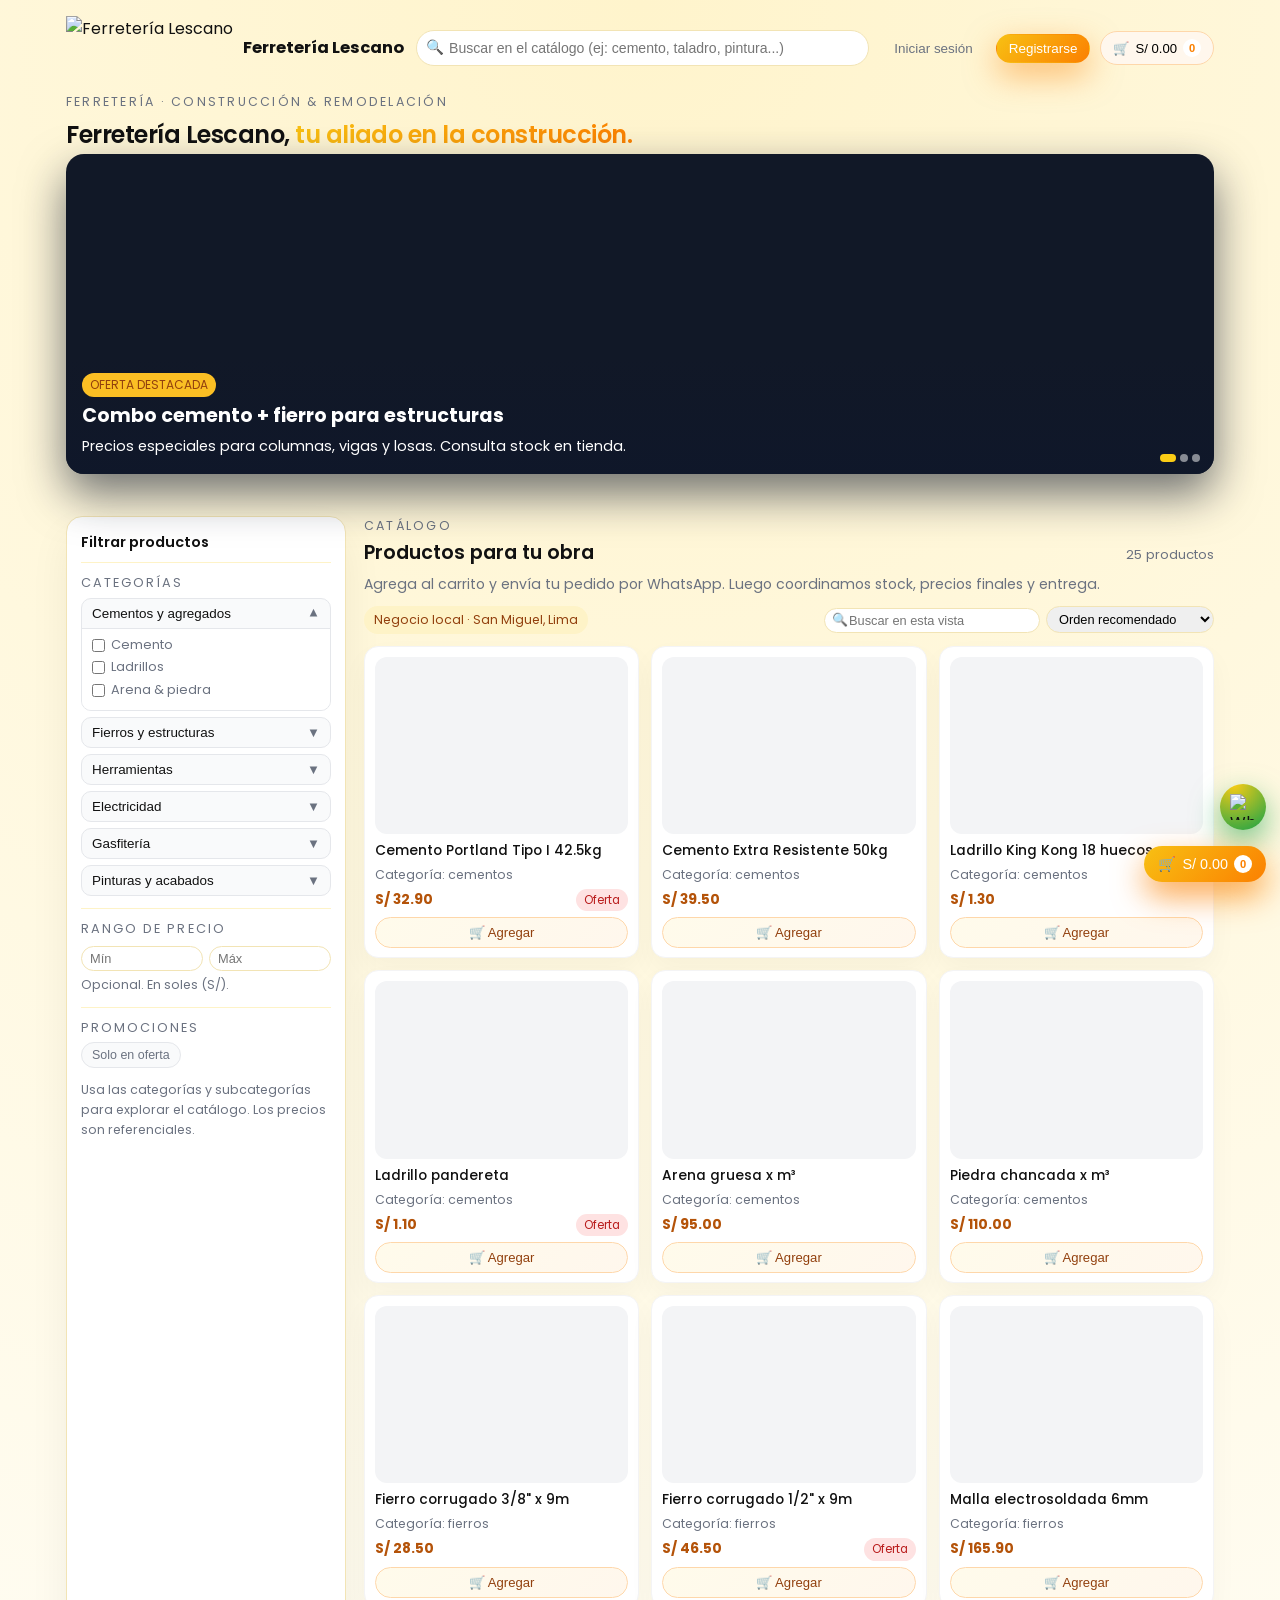
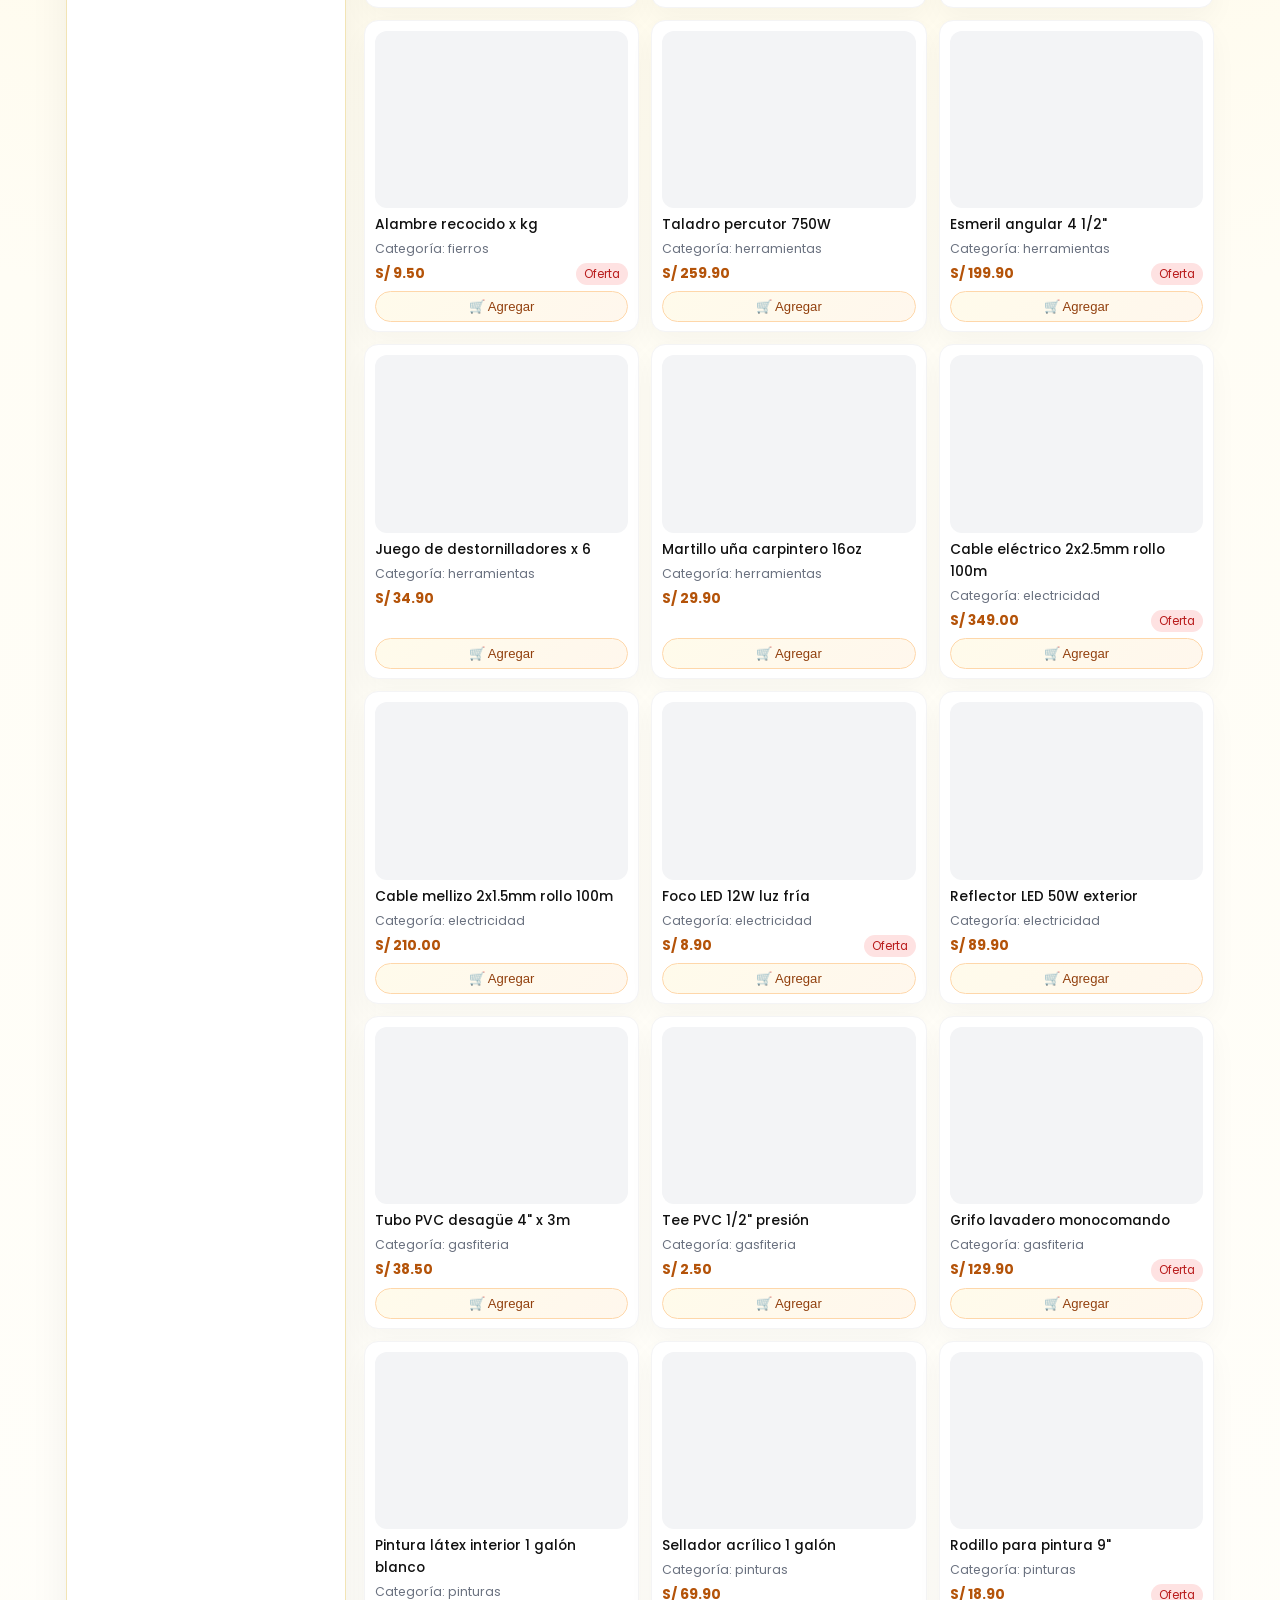
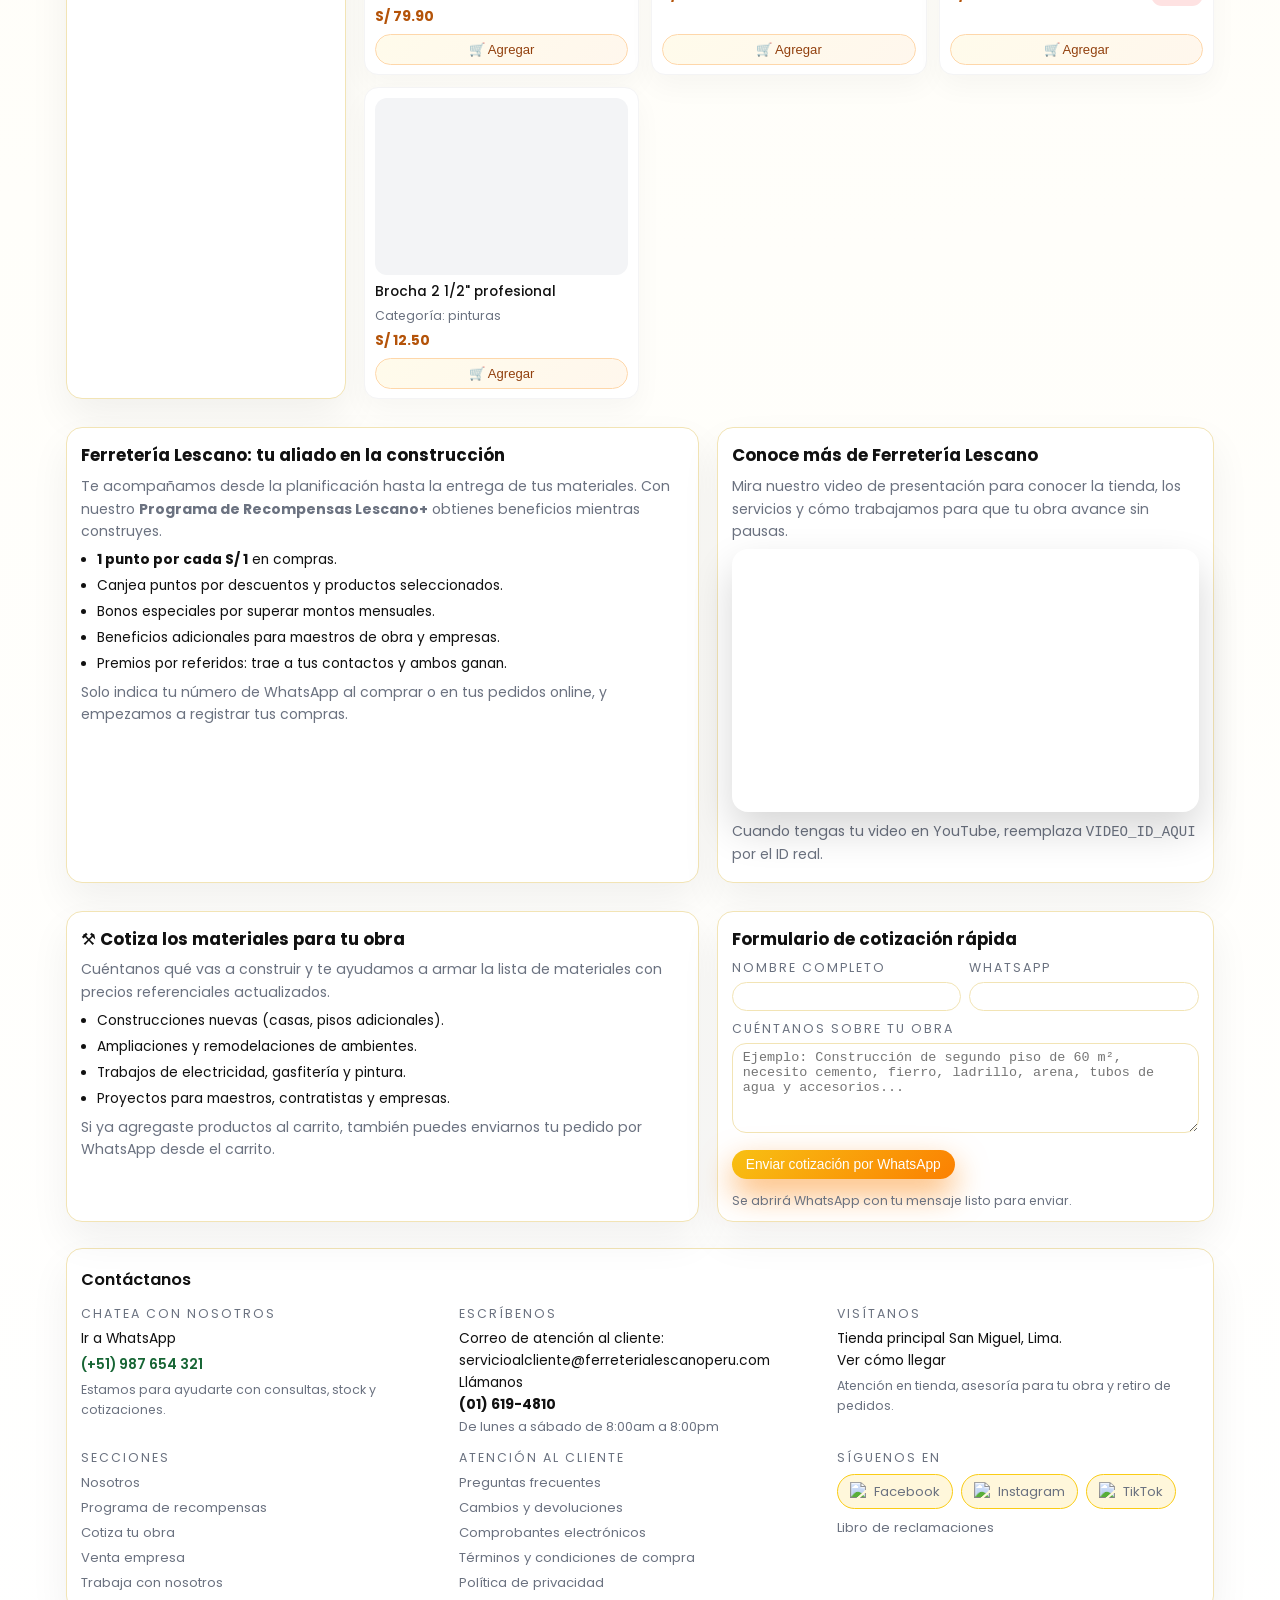
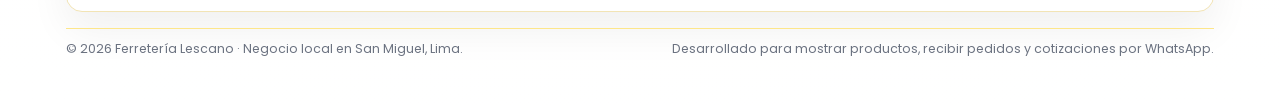
==== commit f2cb84ef: "Update index.html" ====
--- a/index.html
+++ b/index.html
@@ -55,7 +55,7 @@
       padding: 16px 16px 48px;
     }
 
-    /* la primera sección (texto + header) sin padding abajo para pegar el banner */
+    /* primera sección sin espacio debajo (para pegar el banner) */
     .page:first-of-type {
       padding-bottom: 0;
     }
@@ -203,13 +203,13 @@
       color: transparent;
     }
 
-    /* SLIDER FULL WIDTH (pegado al texto) */
+    /* SLIDER FULL WIDTH */
 
     .slider-section {
       width: 100vw;
       margin-left: calc(50% - 50vw);
       margin-right: calc(50% - 50vw);
-      margin-top: 0;      /* ahora pegado al texto */
+      margin-top: 0;     /* pegado al texto */
       margin-bottom: 20px;
     }
 
@@ -223,7 +223,7 @@
       position: relative;
       border-radius: 18px;
       overflow: hidden;
-      height: 320px; /* más alto */
+      height: 320px;
       background: #111827;
       box-shadow: 0 20px 45px rgba(15, 23, 42, 0.6);
     }
@@ -640,7 +640,7 @@
       background: linear-gradient(135deg, #fef3c7, #ffedd5);
     }
 
-    /* ✨ ANIMACIONES BOTÓN AGREGAR (PULSE + DESTELLOS) */
+    /* ✨ ANIMACIONES BOTÓN AGREGAR (PULSE + DESTELLOS COLORES) */
 
     .btn-add-pulse {
       animation: btn-pulse 0.22s ease-out;
@@ -719,7 +719,6 @@
       color: var(--secondary);
     }
 
-    /* onda del carrito cuando se agrega un producto */
     .cart-button-fab::after {
       content: "";
       position: absolute;
@@ -735,7 +734,7 @@
     }
 
     @keyframes cart-ping {
-      0%   { opacity: 0.7; transform: scale(1); }
+      0%   { opacity: 0.7; transform: scale(1);   }
       100% { opacity: 0;   transform: scale(1.7); }
     }
 
@@ -752,8 +751,8 @@
       justify-content: center;
       box-shadow: 0 12px 30px rgba(22, 163, 74, 0.6);
       z-index: 9999;
+      overflow: visible;
       animation: wa-bounce 1.8s infinite ease-in-out;
-      overflow: visible;
     }
 
     .whatsapp-fab img {
@@ -1222,7 +1221,7 @@
     </section>
   </div>
 
-  <!-- SLIDER FULL WIDTH (pegado al texto) -->
+  <!-- SLIDER FULL WIDTH -->
   <section class="slider-section">
     <div class="slider-inner">
       <div class="slider-frame" id="sliderFrame">
@@ -1639,44 +1638,44 @@
     const WHATSAPP_FERRETERIA = "51987654321";
     const CART_KEY = "ferreteria_cart";
 
-    // Productos de ejemplo (≈20+), con categoría y subcategoría
+    // Productos de ejemplo (≈20), con categoría y subcategoría
     const products = [
       // Cementos y agregados
       { id: 1,  nombre: "Cemento Portland Tipo I 42.5kg", categoria: "cementos", subcategoria: "cemento", precio: 32.9, oferta: true,  imagen: "img/cemento.jpg" },
-      { id: 2,  nombre: "Cemento Extra Resistente 50kg",   categoria: "cementos", subcategoria: "cemento", precio: 39.5, oferta: false, imagen: "img/cemento-extra.jpg" },
+      { id: 2,  nombre: "Cemento Extra Resistente 50kg", categoria: "cementos", subcategoria: "cemento", precio: 39.5, oferta: false, imagen: "img/cemento-extra.jpg" },
       { id: 3,  nombre: "Ladrillo King Kong 18 huecos",   categoria: "cementos", subcategoria: "ladrillos", precio: 1.3,  oferta: false, imagen: "img/ladrillo.jpg" },
-      { id: 4,  nombre: "Ladrillo pandereta",             categoria: "cementos", subcategoria: "ladrillos", precio: 1.1,  oferta: true,  imagen: "img/ladrillo-pandereta.jpg" },
-      { id: 5,  nombre: "Arena gruesa x m³",              categoria: "cementos", subcategoria: "arena-piedra", precio: 95.0, oferta: false, imagen: "img/arena.jpg" },
-      { id: 6,  nombre: "Piedra chancada x m³",           categoria: "cementos", subcategoria: "arena-piedra", precio: 110.0, oferta: false, imagen: "img/piedra.jpg" },
+      { id: 4,  nombre: "Ladrillo pandereta",               categoria: "cementos", subcategoria: "ladrillos", precio: 1.1,  oferta: true,  imagen: "img/ladrillo-pandereta.jpg" },
+      { id: 5,  nombre: "Arena gruesa x m³",                categoria: "cementos", subcategoria: "arena-piedra", precio: 95.0, oferta: false, imagen: "img/arena.jpg" },
+      { id: 6,  nombre: "Piedra chancada x m³",             categoria: "cementos", subcategoria: "arena-piedra", precio: 110.0, oferta: false, imagen: "img/piedra.jpg" },
 
       // Fierros y estructuras
-      { id: 7,  nombre: "Fierro corrugado 3/8\" x 9m",    categoria: "fierros", subcategoria: "fierro-corrugado", precio: 28.5, oferta: false, imagen: "img/fierro-3-8.jpg" },
-      { id: 8,  nombre: "Fierro corrugado 1/2\" x 9m",    categoria: "fierros", subcategoria: "fierro-corrugado", precio: 46.5, oferta: true,  imagen: "img/fierro.jpg" },
-      { id: 9,  nombre: "Malla electrosoldada 6mm",       categoria: "fierros", subcategoria: "mallas-alambres",   precio: 165.9, oferta: false, imagen: "img/malla.jpg" },
-      { id: 10, nombre: "Alambre recocido x kg",          categoria: "fierros", subcategoria: "mallas-alambres",   precio: 9.5,   oferta: true,  imagen: "img/alambre.jpg" },
+      { id: 7,  nombre: "Fierro corrugado 3/8\" x 9m",      categoria: "fierros", subcategoria: "fierro-corrugado", precio: 28.5, oferta: false, imagen: "img/fierro-3-8.jpg" },
+      { id: 8,  nombre: "Fierro corrugado 1/2\" x 9m",      categoria: "fierros", subcategoria: "fierro-corrugado", precio: 46.5, oferta: true,  imagen: "img/fierro.jpg" },
+      { id: 9,  nombre: "Malla electrosoldada 6mm",         categoria: "fierros", subcategoria: "mallas-alambres",   precio: 165.9, oferta: false, imagen: "img/malla.jpg" },
+      { id: 10, nombre: "Alambre recocido x kg",            categoria: "fierros", subcategoria: "mallas-alambres",   precio: 9.5,   oferta: true,  imagen: "img/alambre.jpg" },
 
       // Herramientas
-      { id: 11, nombre: "Taladro percutor 750W",          categoria: "herramientas", subcategoria: "herramientas-electricas", precio: 259.9, oferta: false, imagen: "img/taladro.jpg" },
-      { id: 12, nombre: "Esmeril angular 4 1/2\"",        categoria: "herramientas", subcategoria: "herramientas-electricas", precio: 199.9, oferta: true,  imagen: "img/esmeril.jpg" },
-      { id: 13, nombre: "Juego de destornilladores x 6",  categoria: "herramientas", subcategoria: "herramientas-manuales",   precio: 34.9,  oferta: false, imagen: "img/destornilladores.jpg" },
-      { id: 14, nombre: "Martillo uña carpintero 16oz",   categoria: "herramientas", subcategoria: "herramientas-manuales",   precio: 29.9,  oferta: false, imagen: "img/martillo.jpg" },
+      { id: 11, nombre: "Taladro percutor 750W",            categoria: "herramientas", subcategoria: "herramientas-electricas", precio: 259.9, oferta: false, imagen: "img/taladro.jpg" },
+      { id: 12, nombre: "Esmeril angular 4 1/2\"",          categoria: "herramientas", subcategoria: "herramientas-electricas", precio: 199.9, oferta: true,  imagen: "img/esmeril.jpg" },
+      { id: 13, nombre: "Juego de destornilladores x 6",    categoria: "herramientas", subcategoria: "herramientas-manuales",   precio: 34.9,  oferta: false, imagen: "img/destornilladores.jpg" },
+      { id: 14, nombre: "Martillo uña carpintero 16oz",     categoria: "herramientas", subcategoria: "herramientas-manuales",   precio: 29.9,  oferta: false, imagen: "img/martillo.jpg" },
 
       // Electricidad
       { id: 15, nombre: "Cable eléctrico 2x2.5mm rollo 100m", categoria: "electricidad", subcategoria: "cables",      precio: 349.0, oferta: true,  imagen: "img/cable.jpg" },
-      { id: 16, nombre: "Cable mellizo 2x1.5mm rollo 100m",   categoria: "electricidad", subcategoria: "cables",      precio: 210.0, oferta: false, imagen: "img/cable-mellizo.jpg" },
-      { id: 17, nombre: "Foco LED 12W luz fría",          categoria: "electricidad", subcategoria: "iluminacion", precio: 8.9,   oferta: true,  imagen: "img/foco-led.jpg" },
-      { id: 18, nombre: "Reflector LED 50W exterior",     categoria: "electricidad", subcategoria: "iluminacion", precio: 89.9,  oferta: false, imagen: "img/reflector.jpg" },
+      { id: 16, nombre: "Cable mellizo 2x1.5mm rollo 100m", categoria: "electricidad", subcategoria: "cables",      precio: 210.0, oferta: false, imagen: "img/cable-mellizo.jpg" },
+      { id: 17, nombre: "Foco LED 12W luz fría",            categoria: "electricidad", subcategoria: "iluminacion", precio: 8.9,   oferta: true,  imagen: "img/foco-led.jpg" },
+      { id: 18, nombre: "Reflector LED 50W exterior",       categoria: "electricidad", subcategoria: "iluminacion", precio: 89.9,  oferta: false, imagen: "img/reflector.jpg" },
 
       // Gasfitería
-      { id: 19, nombre: "Tubo PVC desagüe 4\" x 3m",      categoria: "gasfiteria", subcategoria: "tuberias-pvc",   precio: 38.5,  oferta: false, imagen: "img/tubo.jpg" },
-      { id: 20, nombre: "Tee PVC 1/2\" presión",          categoria: "gasfiteria", subcategoria: "tuberias-pvc",   precio: 2.5,   oferta: false, imagen: "img/tee.jpg" },
-      { id: 21, nombre: "Grifo lavadero monocomando",     categoria: "gasfiteria", subcategoria: "griferia",       precio: 129.9, oferta: true,  imagen: "img/grifo.jpg" },
+      { id: 19, nombre: "Tubo PVC desagüe 4\" x 3m",        categoria: "gasfiteria", subcategoria: "tuberias-pvc",   precio: 38.5,  oferta: false, imagen: "img/tubo.jpg" },
+      { id: 20, nombre: "Tee PVC 1/2\" presión",            categoria: "gasfiteria", subcategoria: "tuberias-pvc",   precio: 2.5,   oferta: false, imagen: "img/tee.jpg" },
+      { id: 21, nombre: "Grifo lavadero monocomando",       categoria: "gasfiteria", subcategoria: "griferia",       precio: 129.9, oferta: true,  imagen: "img/grifo.jpg" },
 
       // Pinturas y acabados
       { id: 22, nombre: "Pintura látex interior 1 galón blanco", categoria: "pinturas", subcategoria: "pinturas",    precio: 79.9,  oferta: false, imagen: "img/pintura.jpg" },
-      { id: 23, nombre: "Sellador acrílico 1 galón",      categoria: "pinturas", subcategoria: "pinturas",        precio: 69.9,  oferta: false, imagen: "img/sellador.jpg" },
-      { id: 24, nombre: "Rodillo para pintura 9\"",       categoria: "pinturas", subcategoria: "accesorios-pintura", precio: 18.9, oferta: true,  imagen: "img/rodillo.jpg" },
-      { id: 25, nombre: "Brocha 2 1/2\" profesional",     categoria: "pinturas", subcategoria: "accesorios-pintura", precio: 12.5, oferta: false, imagen: "img/brocha.jpg" }
+      { id: 23, nombre: "Sellador acrílico 1 galón",        categoria: "pinturas", subcategoria: "pinturas",        precio: 69.9,  oferta: false, imagen: "img/sellador.jpg" },
+      { id: 24, nombre: "Rodillo para pintura 9\"",         categoria: "pinturas", subcategoria: "accesorios-pintura", precio: 18.9, oferta: true,  imagen: "img/rodillo.jpg" },
+      { id: 25, nombre: "Brocha 2 1/2\" profesional",       categoria: "pinturas", subcategoria: "accesorios-pintura", precio: 12.5, oferta: false, imagen: "img/brocha.jpg" }
     ];
 
     function getCart() {
@@ -1694,9 +1693,8 @@
       return products.find((p) => p.id === id);
     }
 
-    // Puntitos de colores: naranja, dorado, gris, fucsia
     function createSparkles(button) {
-      const colors = ["#fb8001", "#f8c013", "#9ca3af", "#ec4899"];
+      const colors = ["#fb8001", "#f8c013", "#9ca3af", "#ec4899"]; // naranja, dorado, gris, fucsia
 
       for (let i = 0; i < 6; i++) {
         const sparkle = document.createElement("span");
@@ -1738,15 +1736,14 @@
       }
       saveCart(cart);
 
-      // Animación del carrito flotante (onda)
+      // Animación de onda en el botón de carrito flotante
       const cartFab = document.querySelector(".cart-button-fab");
       if (cartFab) {
         cartFab.classList.remove("ping");
-        void cartFab.offsetWidth; // reinicia animación
+        void cartFab.offsetWidth;
         cartFab.classList.add("ping");
       }
 
-      // Animaciones botón agregar (pulse + puntitos)
       if (button) {
         button.classList.remove("btn-add-pulse");
         void button.offsetWidth;
@@ -1754,7 +1751,6 @@
         createSparkles(button);
       }
 
-      // Etiqueta "Añadido"
       const card = button.closest(".product-card");
       const label = card.querySelector(".product-added-label");
       if (label) {
@@ -1909,6 +1905,7 @@
         if (promoActive && !p.oferta) return false;
         if (minPriceVal && p.precio < minPriceVal) return false;
         if (maxPriceInput && p.precio > maxPriceVal) return false;
+
         if (checkedSubs.length && !checkedSubs.includes(p.subcategoria)) return false;
 
         const text = p.nombre.toLowerCase();
@@ -1929,4 +1926,102 @@
       grid.innerHTML = "";
       if (!filtered.length) {
         grid.innerHTML =
-          "<p style='font-size:0.9rem; color:#6b7280;'>No se encontraron productos con los filtros actuales
+          "<p style='font-size:0.9rem; color:#6b7280;'>No se encontraron productos con los filtros actuales.</p>";
+      } else {
+        filtered.forEach((p) => {
+          const card = document.createElement("article");
+          card.className = "product-card";
+          card.innerHTML = `
+            <div class="product-added-label">Añadido ✓</div>
+            <div class="product-image" style="background-image:url('${p.imagen}')"></div>
+            <div class="product-name">${p.nombre}</div>
+            <div class="product-category">Categoría: ${p.categoria}</div>
+            <div class="product-price-row">
+              <span class="product-price">S/ ${p.precio.toFixed(2)}</span>
+              ${p.oferta ? '<span class="product-badge">Oferta</span>' : ""}
+            </div>
+            <div class="product-cta">
+              <button class="btn-add" type="button">
+                <span>🛒 Agregar</span>
+              </button>
+            </div>
+          `;
+          const btn = card.querySelector(".btn-add");
+          btn.addEventListener("click", (ev) => addToCart(p.id, btn, ev));
+          grid.appendChild(card);
+        });
+      }
+
+      if (countLabel) {
+        countLabel.textContent = `${filtered.length} producto${filtered.length !== 1 ? "s" : ""}`;
+      }
+    }
+
+    // Slider
+    function initSlider() {
+      const frame = document.getElementById("sliderFrame");
+      if (!frame) return;
+      const slides = frame.querySelectorAll(".slide");
+      const dots = document.querySelectorAll(".slider-dot");
+      let current = 0;
+
+      function goTo(index) {
+        slides[current].classList.remove("active");
+        dots[current].classList.remove("active");
+        current = index;
+        slides[current].classList.add("active");
+        dots[current].classList.add("active");
+      }
+
+      dots.forEach((dot) => {
+        dot.addEventListener("click", () => {
+          const idx = parseInt(dot.dataset.index, 10);
+          goTo(idx);
+        });
+      });
+
+      setInterval(() => {
+        const next = (current + 1) % slides.length;
+        goTo(next);
+      }, 5000);
+    }
+
+    document.getElementById("year").textContent = new Date().getFullYear();
+
+    document.addEventListener("DOMContentLoaded", () => {
+      // Acordeón de categorías
+      document.querySelectorAll(".category-toggle").forEach((btn) => {
+        btn.addEventListener("click", () => {
+          const item = btn.closest(".category-item");
+          item.classList.toggle("open");
+        });
+      });
+
+      // Checkboxes subcategorías
+      document
+        .querySelectorAll(".subcategory-list input[type='checkbox']")
+        .forEach((cb) => {
+          cb.addEventListener("change", renderProducts);
+        });
+
+      // Chip promo
+      document.getElementById("promoChip").addEventListener("click", (e) => {
+        e.currentTarget.classList.toggle("active");
+        renderProducts();
+      });
+
+      // Filtros de texto, precio y orden
+      ["minPrice", "maxPrice", "searchInput", "globalSearch", "sortSelect"].forEach((id) => {
+        const el = document.getElementById(id);
+        if (!el) return;
+        el.addEventListener("input", renderProducts);
+        el.addEventListener("change", renderProducts);
+      });
+
+      renderProducts();
+      updateCartUI();
+      initSlider();
+    });
+  </script>
+</body>
+</html>
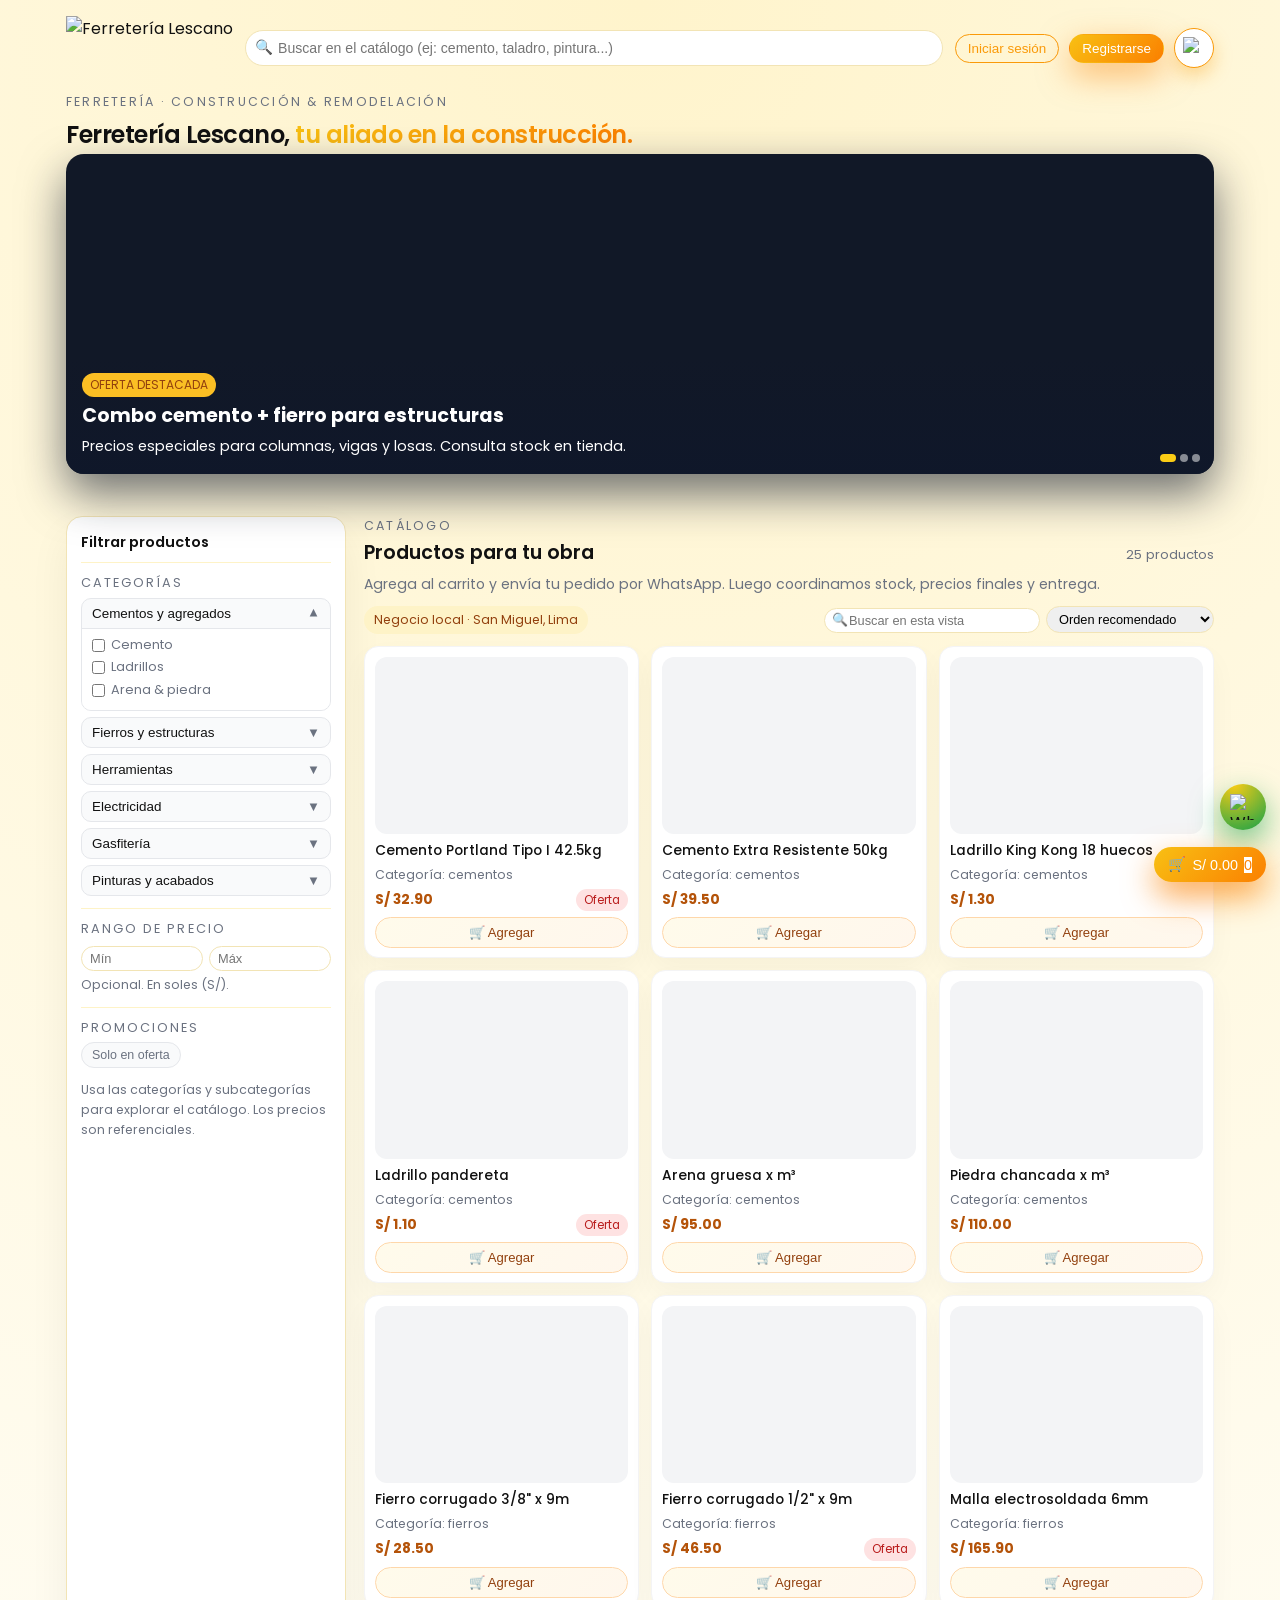
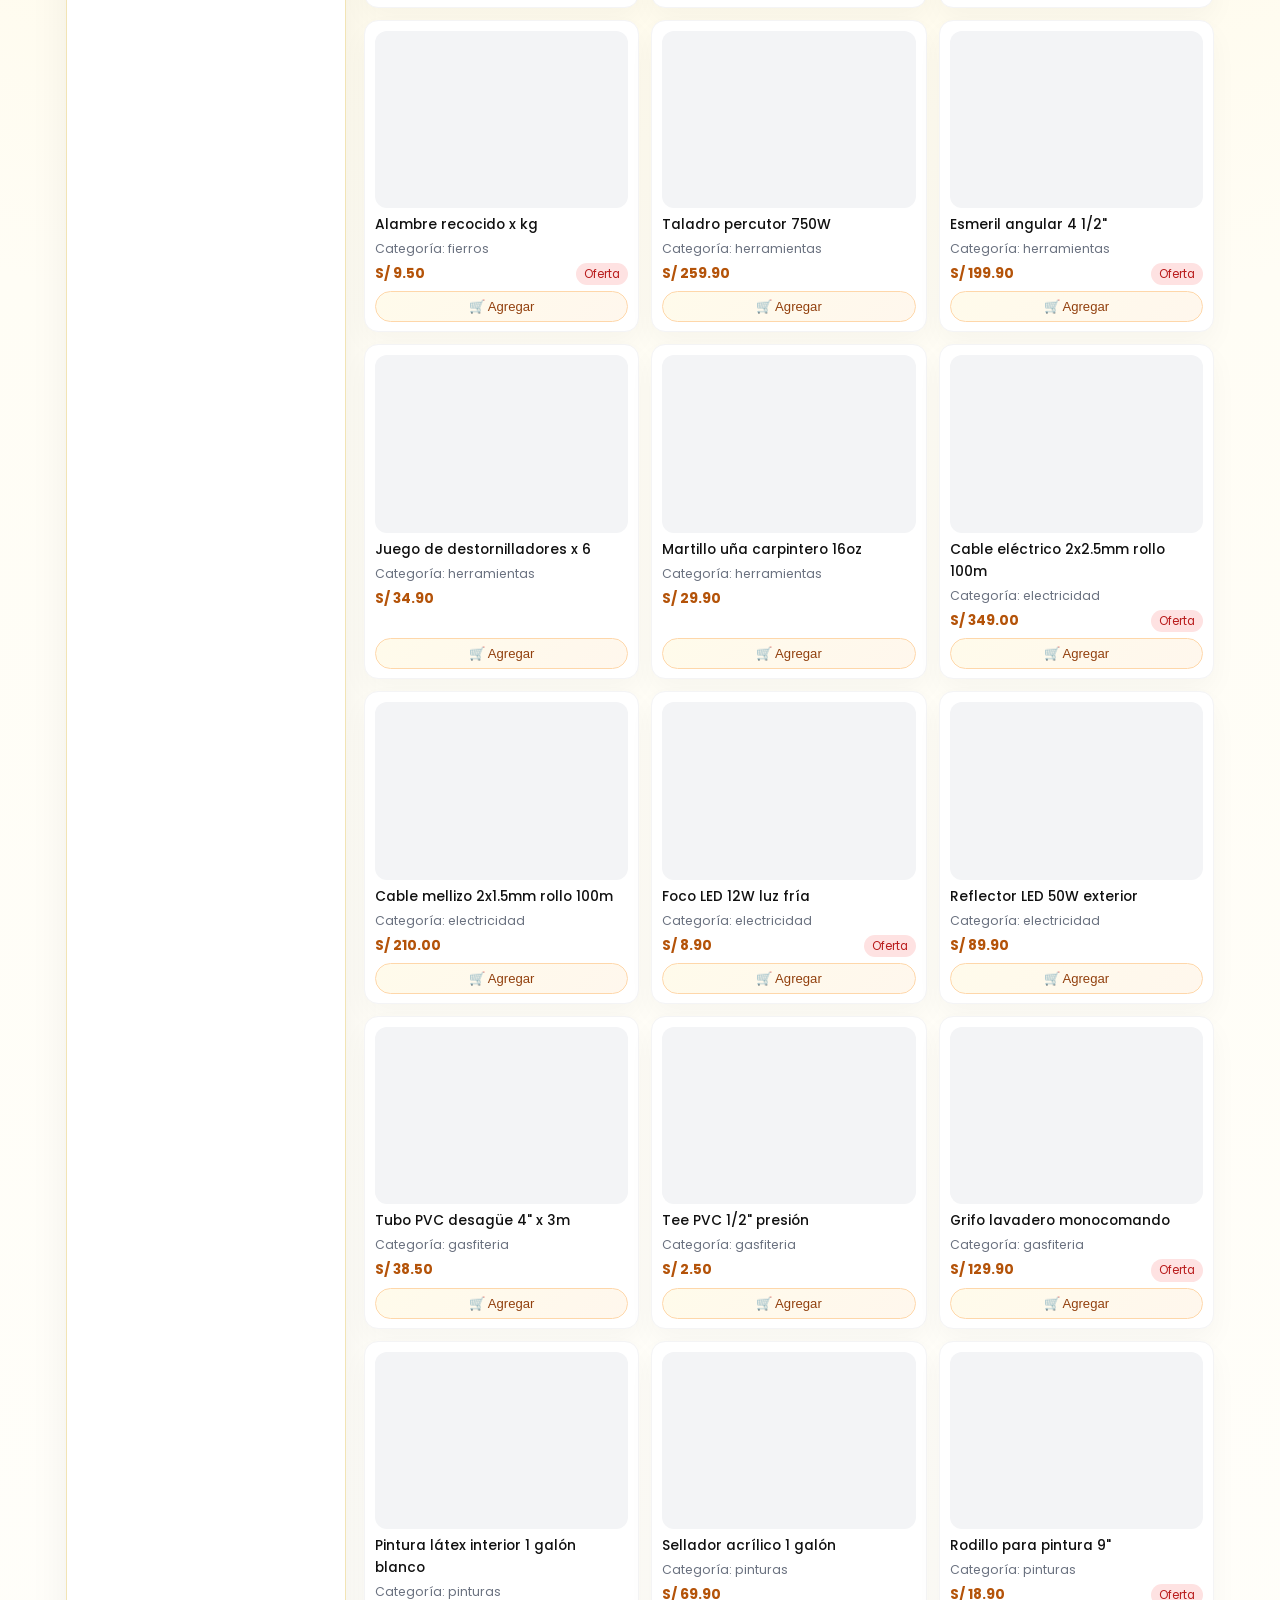
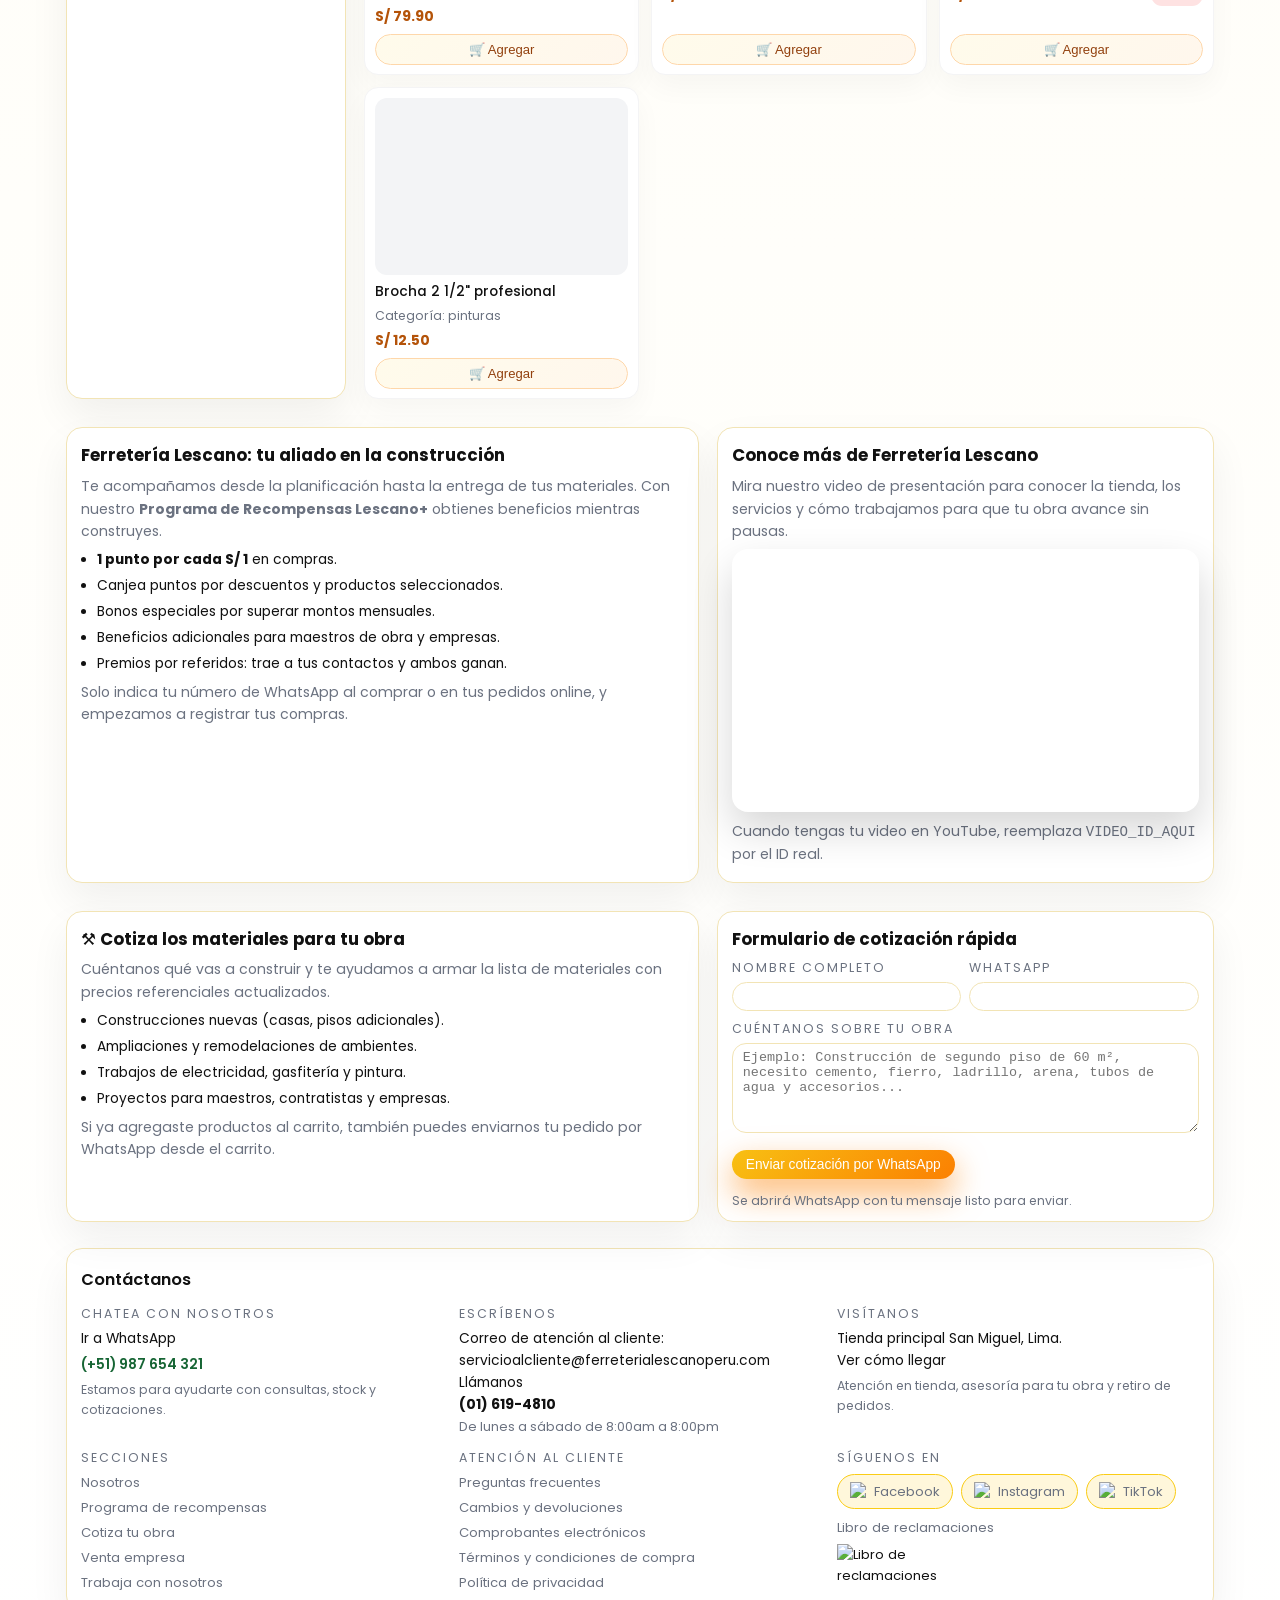
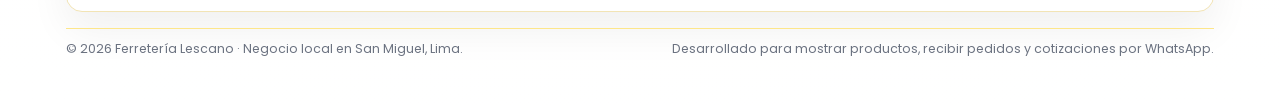
==== commit 2ef28f91: "Update index.html" ====
--- a/index.html
+++ b/index.html
@@ -23,6 +23,7 @@
       --radius-lg: 16px;
       --shadow-soft: 0 18px 40px rgba(0, 0, 0, 0.06);
       --transition-fast: 160ms ease-out;
+      --wave-color: #fa9a09;
     }
 
     * {
@@ -79,11 +80,6 @@
     .header-logo img {
       height: 64px;
       object-fit: contain;
-    }
-
-    .header-logo span {
-      font-weight: 700;
-      font-size: 1.02rem;
     }
 
     .header-search {
@@ -142,38 +138,47 @@
       font-weight: 500;
     }
 
-    /* MINI CARRITO CABECERA */
-
-    .cart-mini {
+    /* Iniciar sesión con borde naranja */
+    .login-btn {
+      border-color: var(--wave-color);
+      color: var(--wave-color);
+    }
+
+    .login-btn:hover {
+      background: #fff7db;
+      border-color: var(--wave-color);
+      color: #c05621;
+    }
+
+    /* Botón WhatsApp en cabecera (reemplaza mini carrito) */
+    .header-wa-link {
+      width: 40px;
+      height: 40px;
+      border-radius: 999px;
+      background: #ffffff;
+      border: 1px solid var(--wave-color);
       display: inline-flex;
       align-items: center;
-      gap: 6px;
-      padding: 7px 12px;
-      border-radius: 999px;
-      border: 1px solid #fed7aa;
-      background: #fff7ed;
-      font-size: 0.82rem;
-      cursor: pointer;
-      transition: transform var(--transition-fast), box-shadow var(--transition-fast);
-    }
-
-    .cart-mini:hover {
+      justify-content: center;
+      box-shadow: 0 8px 18px rgba(250, 154, 9, 0.35);
+      transition: transform var(--transition-fast), box-shadow var(--transition-fast), background var(--transition-fast);
+    }
+
+    .header-wa-link img {
+      width: 22px;
+      height: 22px;
+      object-fit: contain;
+    }
+
+    .header-wa-link:hover {
       transform: translateY(-1px);
-      box-shadow: 0 10px 24px rgba(251, 146, 60, 0.4);
-    }
-
-    .cart-mini-count {
-      min-width: 18px;
-      height: 18px;
-      border-radius: 999px;
-      background: #ffffff;
-      color: var(--secondary);
-      font-size: 0.7rem;
-      display: flex;
-      align-items: center;
-      justify-content: center;
-      font-weight: 600;
-    }
+      box-shadow: 0 12px 26px rgba(250, 154, 9, 0.5);
+      background: #fff7db;
+    }
+
+    /* MINI CARRITO CABECERA (YA NO SE USA, PERO SE MANTIENE POR SI LO REACTIVAMOS)
+    .cart-mini { ... }
+    */
 
     /* HERO TOP */
 
@@ -654,17 +659,17 @@
 
     .sparkle {
       position: absolute;
-      width: 7px;
-      height: 7px;
+      width: 9px;
+      height: 9px;
       border-radius: 999px;
       pointer-events: none;
       opacity: 0;
-      animation: sparkle 0.5s ease-out forwards;
+      animation: sparkle 0.6s ease-out forwards;
     }
 
     @keyframes sparkle {
-      0% { opacity: 1; transform: translate(0, 0) scale(0.7); }
-      100% { opacity: 0; transform: translate(var(--dx), var(--dy)) scale(1.4); }
+      0% { opacity: 1; transform: translate(0, 0) scale(0.8); }
+      100% { opacity: 0; transform: translate(var(--dx), var(--dy)) scale(2); }
     }
 
     .product-added-label {
@@ -724,7 +729,7 @@
       position: absolute;
       inset: 0;
       border-radius: inherit;
-      border: 2px solid rgba(251, 128, 1, 0.7);
+      border: 2px solid rgba(250, 154, 9, 0.7);
       opacity: 0;
       transform: scale(1);
     }
@@ -734,7 +739,7 @@
     }
 
     @keyframes cart-ping {
-      0%   { opacity: 0.7; transform: scale(1);   }
+      0%   { opacity: 0.8; transform: scale(1);   }
       100% { opacity: 0;   transform: scale(1.7); }
     }
 
@@ -766,13 +771,13 @@
       position: absolute;
       inset: 0;
       border-radius: inherit;
-      border: 2px solid rgba(22, 163, 74, 0.7);
+      border: 2px solid rgba(250, 154, 9, 0.7); /* ondas naranja */
       opacity: 0;
       animation: wa-wave 1.8s infinite ease-out;
     }
 
     @keyframes wa-wave {
-      0%   { transform: scale(1);   opacity: 0.6; }
+      0%   { transform: scale(1);   opacity: 0.7; }
       100% { transform: scale(1.7); opacity: 0;   }
     }
 
@@ -1184,8 +1189,8 @@
     <!-- HEADER -->
     <header>
       <div class="header-logo">
-        <img src="img/logo-ferreteria-placeholder.png" alt="Ferretería Lescano" />
-        <span>Ferretería Lescano</span>
+        <!-- Nuevo logo completo -->
+        <img src="img/Logo1.png" alt="Ferretería Lescano" />
       </div>
 
       <div class="header-search">
@@ -1198,17 +1203,17 @@
       </div>
 
       <div class="header-actions">
-        <button class="nav-link" type="button" onclick="alert('Iniciar sesión estará disponible próximamente.')">
+        <button class="nav-link login-btn" type="button" onclick="alert('Iniciar sesión estará disponible próximamente.')">
           Iniciar sesión
         </button>
         <button class="nav-link primary" type="button" onclick="alert('Registro de usuarios estará disponible próximamente.')">
           Registrarse
         </button>
 
-        <button class="cart-mini" type="button" onclick="toggleCart(true)">
-          🛒 <span id="miniCartAmount">S/ 0.00</span>
-          <span class="cart-mini-count" id="miniCartCount">0</span>
-        </button>
+        <!-- Botón WhatsApp en cabecera -->
+        <a href="https://wa.me/51987654321" target="_blank" class="header-wa-link" aria-label="WhatsApp Ferretería Lescano">
+          <img src="img/logo-whatsapp.png" alt="WhatsApp" />
+        </a>
       </div>
     </header>
 
@@ -1591,6 +1596,8 @@
           <ul style="margin-top:8px;">
             <li><a href="#">Libro de reclamaciones</a></li>
           </ul>
+          <!-- Imagen del libro de reclamaciones -->
+          <img src="img/libro.png" alt="Libro de reclamaciones" style="margin-top:6px; max-width:140px;" />
         </div>
       </div>
     </section>
@@ -1696,15 +1703,15 @@
     function createSparkles(button) {
       const colors = ["#fb8001", "#f8c013", "#9ca3af", "#ec4899"]; // naranja, dorado, gris, fucsia
 
-      for (let i = 0; i < 6; i++) {
+      for (let i = 0; i < 8; i++) {
         const sparkle = document.createElement("span");
         sparkle.className = "sparkle";
 
         const color = colors[Math.floor(Math.random() * colors.length)];
-        sparkle.style.background = `radial-gradient(circle, #ffffff, ${color})`;
+        sparkle.style.background = color;
 
         const angle = Math.random() * Math.PI * 2;
-        const distance = 16 + Math.random() * 12;
+        const distance = 24 + Math.random() * 22; // radio más amplio
         const dx = Math.cos(angle) * distance;
         const dy = Math.sin(angle) * distance * -1;
 
@@ -1712,14 +1719,14 @@
         sparkle.style.setProperty("--dy", dy + "px");
 
         const rect = button.getBoundingClientRect();
-        const x = rect.width / 2 + (Math.random() * 12 - 6);
-        const y = rect.height / 2 + (Math.random() * 6 - 3);
+        const x = rect.width / 2 + (Math.random() * 16 - 8);
+        const y = rect.height / 2 + (Math.random() * 10 - 5);
 
         sparkle.style.left = x + "px";
         sparkle.style.top = y + "px";
 
         button.appendChild(sparkle);
-        setTimeout(() => sparkle.remove(), 500);
+        setTimeout(() => sparkle.remove(), 600);
       }
     }
 
@@ -1794,15 +1801,11 @@
       const cart = getCart();
       const { totalQty, totalAmount } = calcTotals(cart);
 
-      const miniCartAmount = document.getElementById("miniCartAmount");
-      const miniCartCount = document.getElementById("miniCartCount");
       const fabCartAmount = document.getElementById("fabCartAmount");
       const fabCartCount = document.getElementById("fabCartCount");
       const cartTotal = document.getElementById("cartTotal");
 
-      if (miniCartAmount) miniCartAmount.textContent = `S/ ${totalAmount.toFixed(2)}`;
       if (fabCartAmount) fabCartAmount.textContent = `S/ ${totalAmount.toFixed(2)}`;
-      if (miniCartCount) miniCartCount.textContent = totalQty;
       if (fabCartCount) fabCartCount.textContent = totalQty;
       if (cartTotal) cartTotal.textContent = `S/ ${totalAmount.toFixed(2)}`;
 
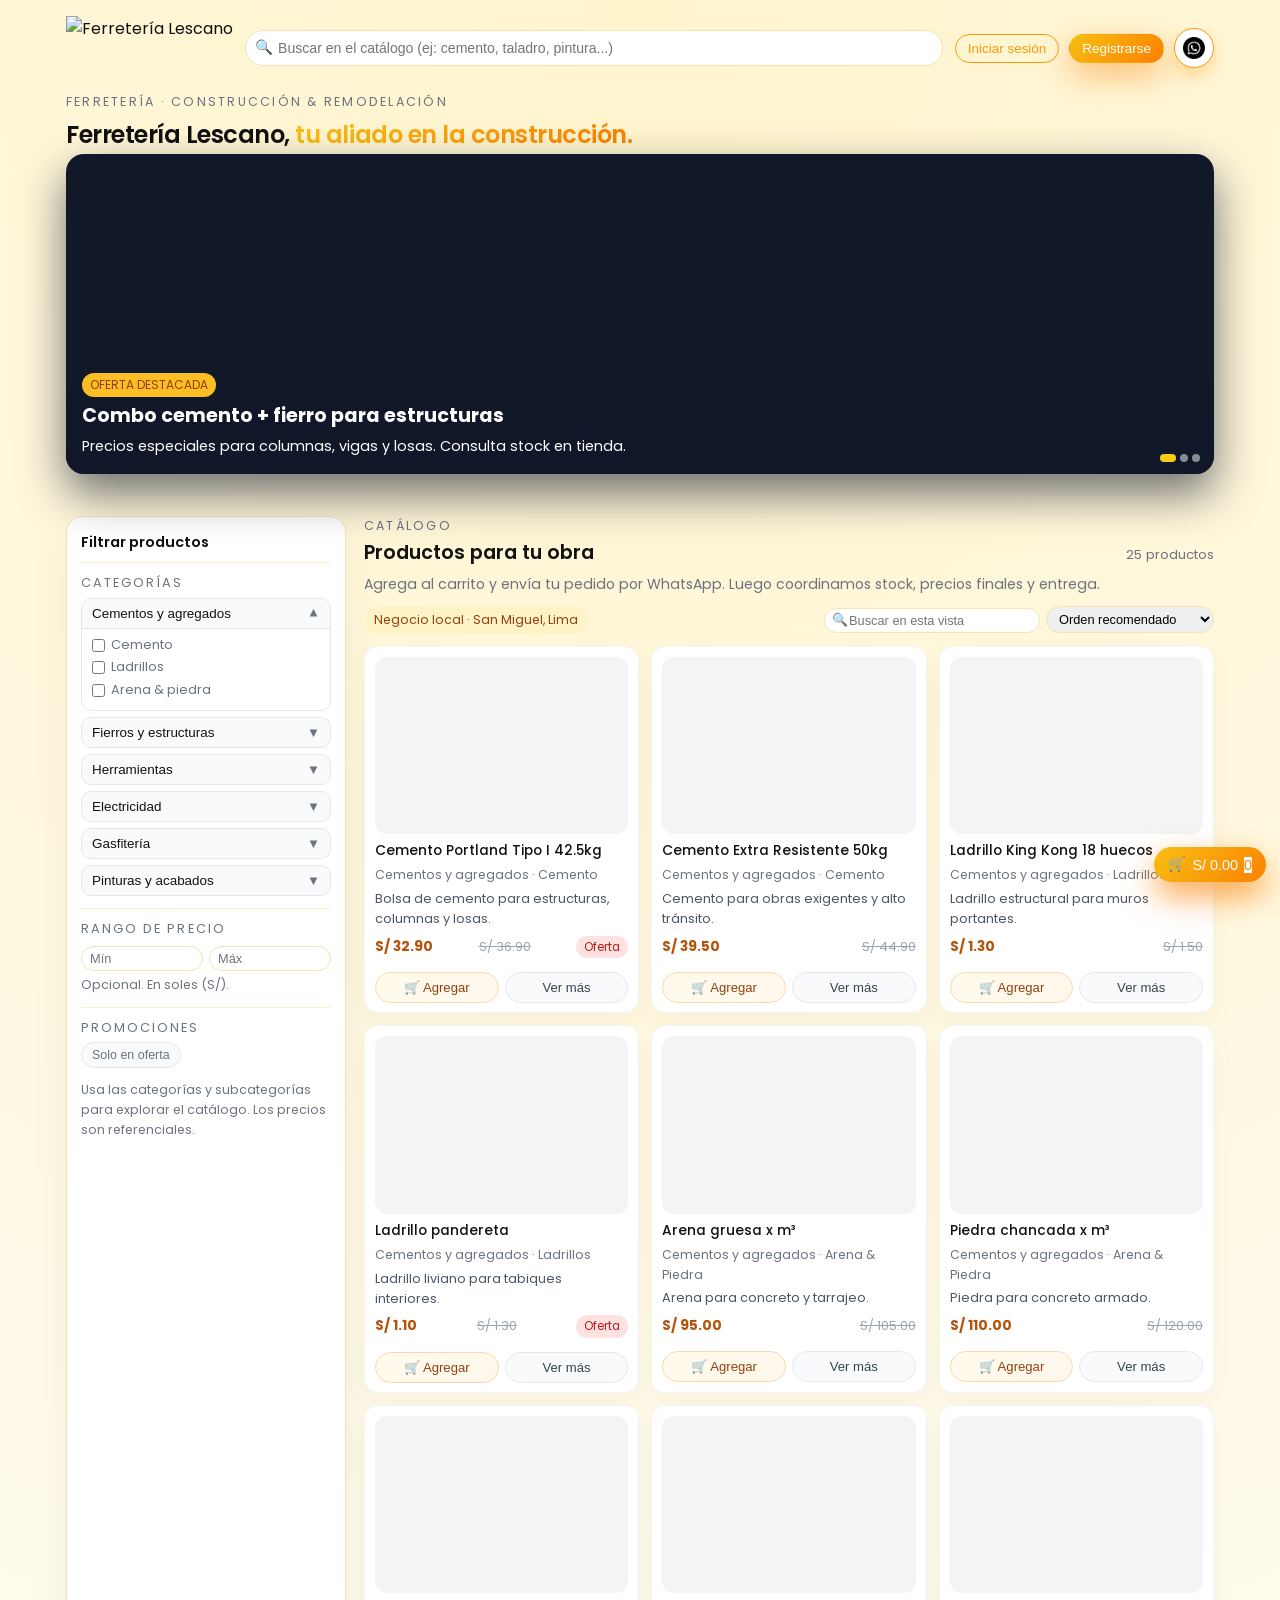
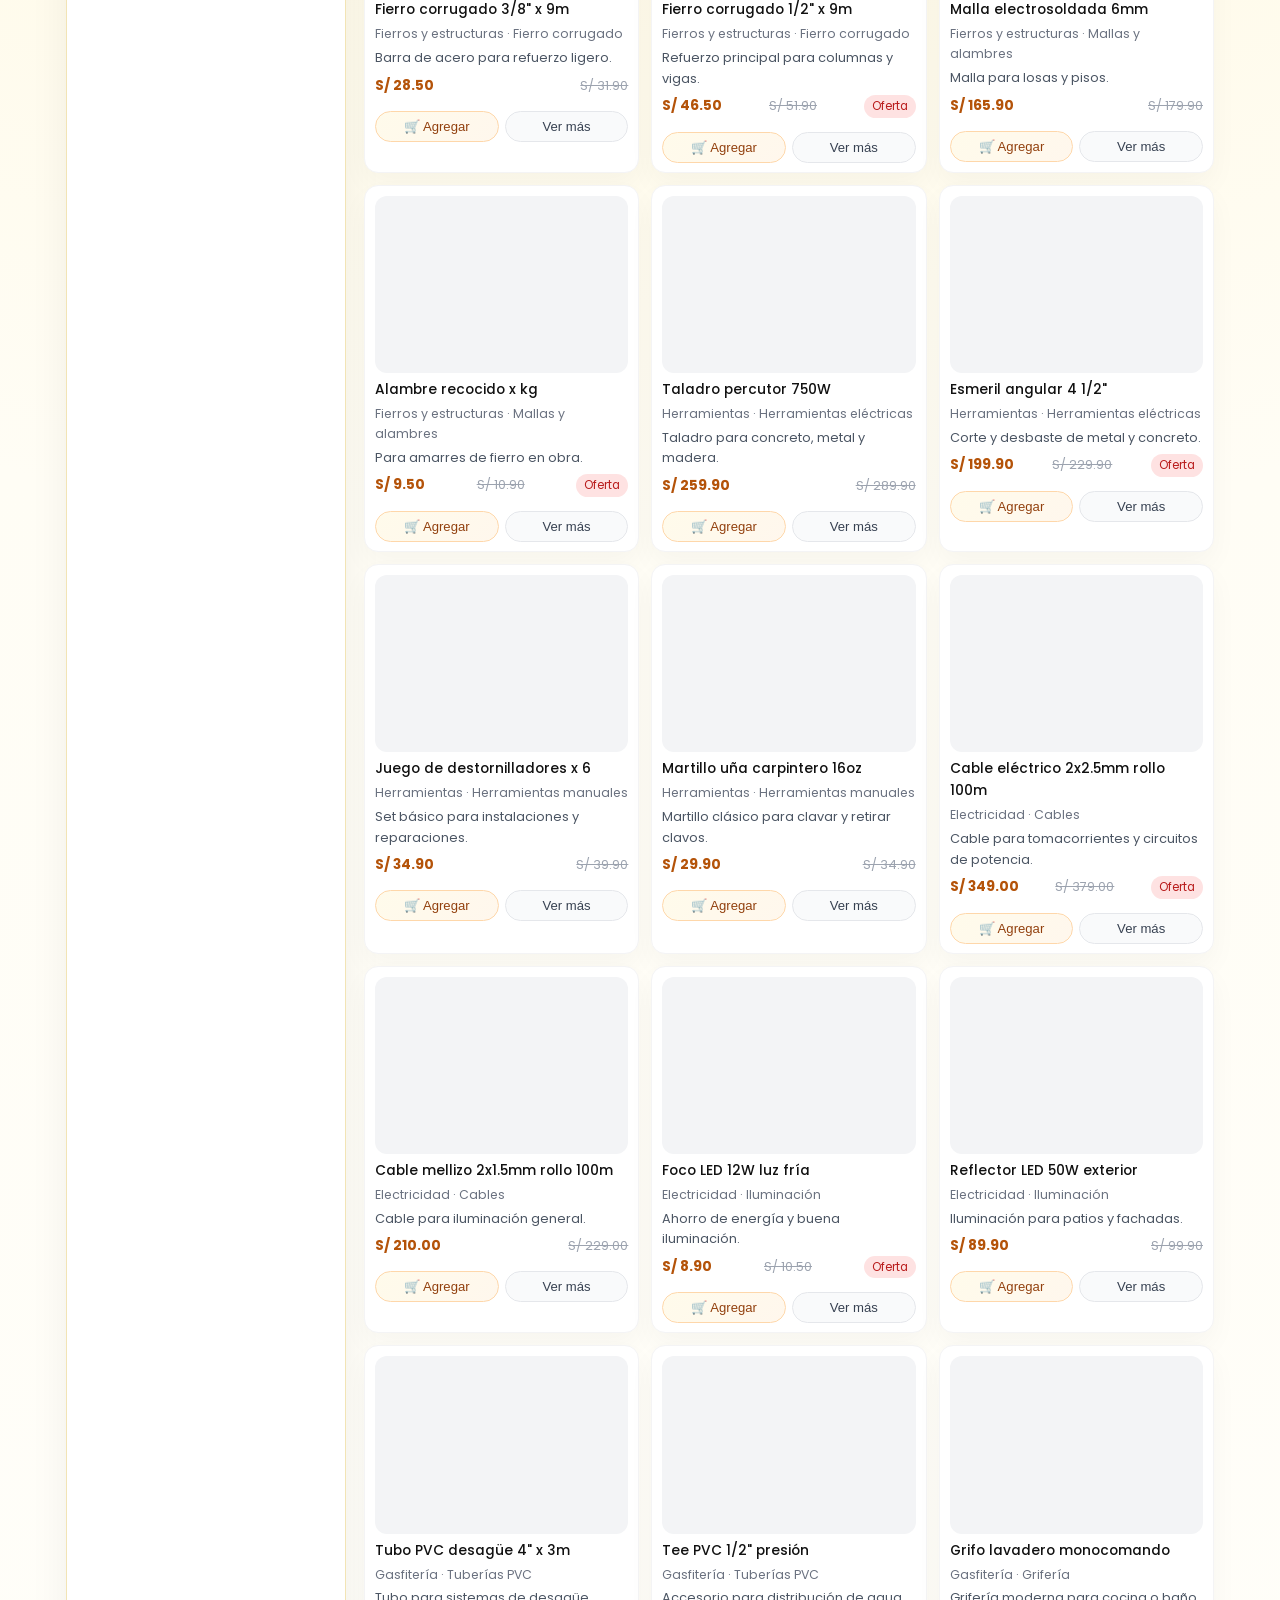
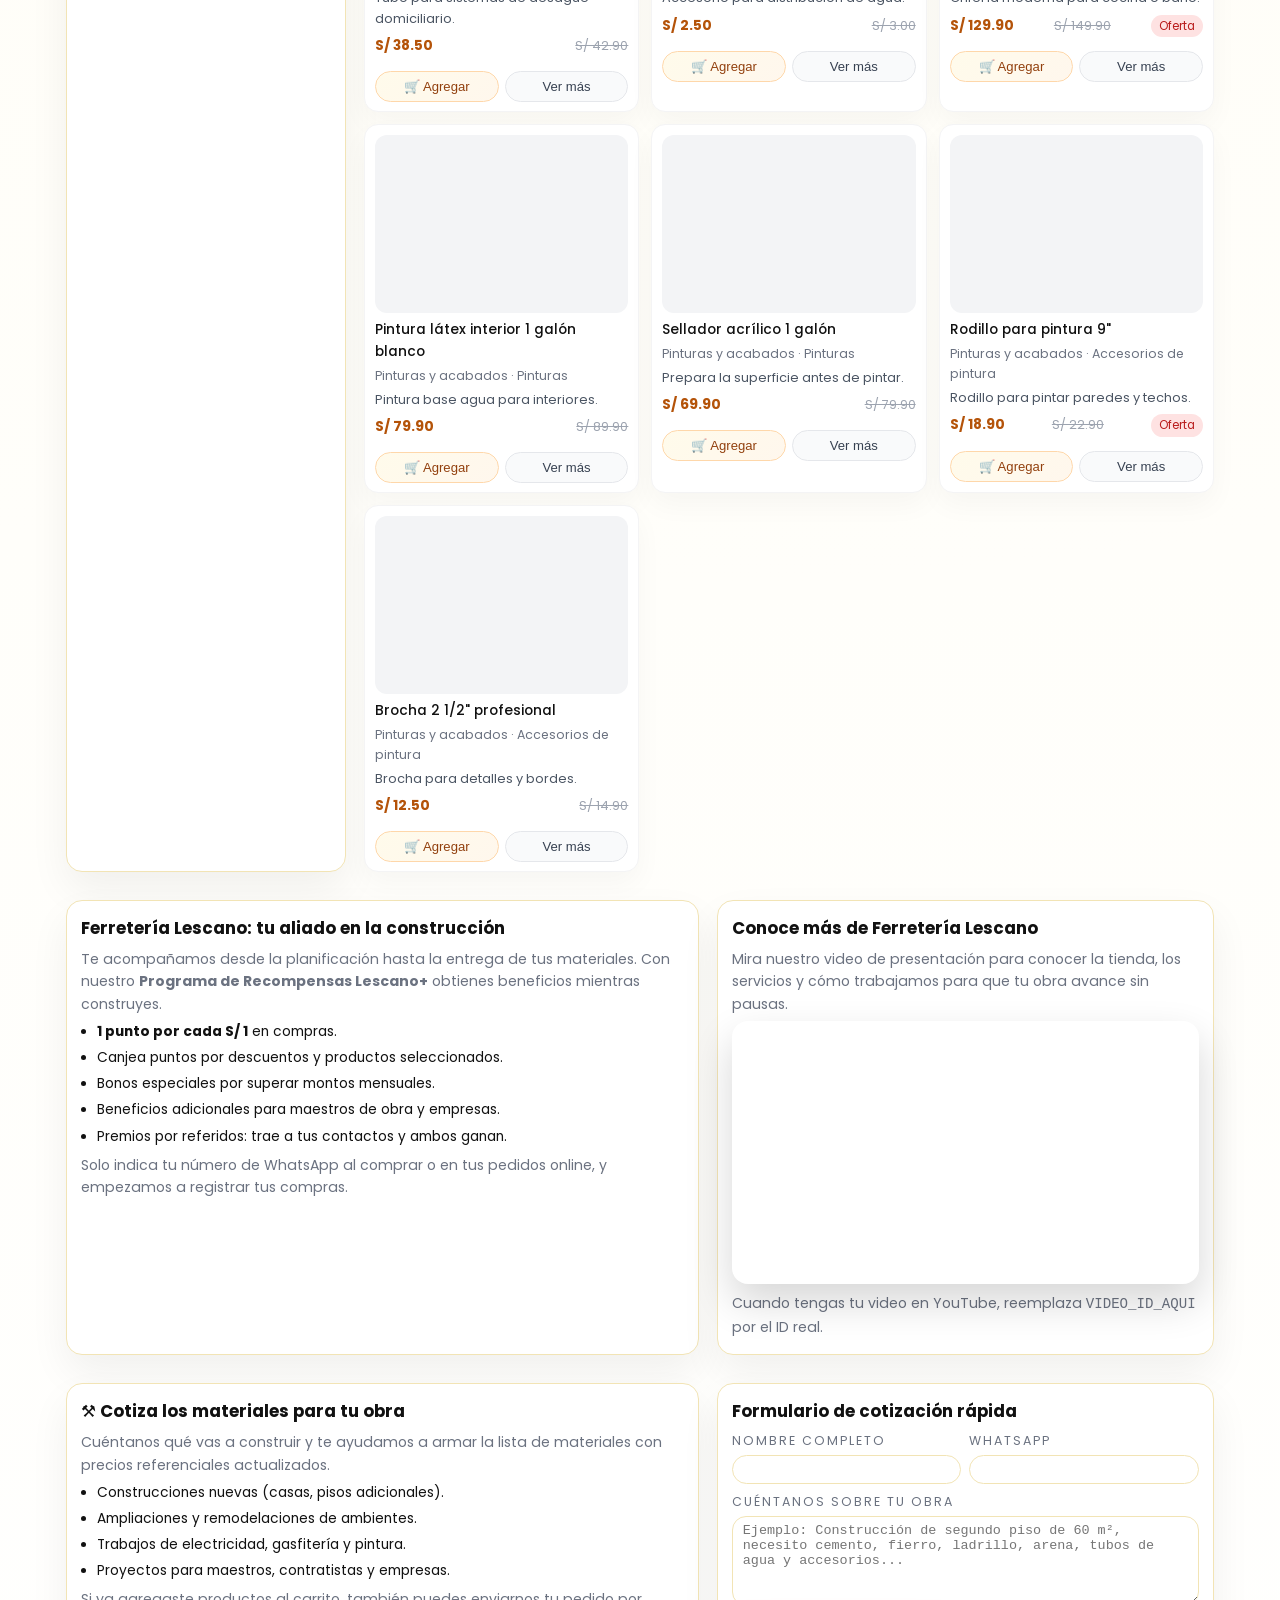
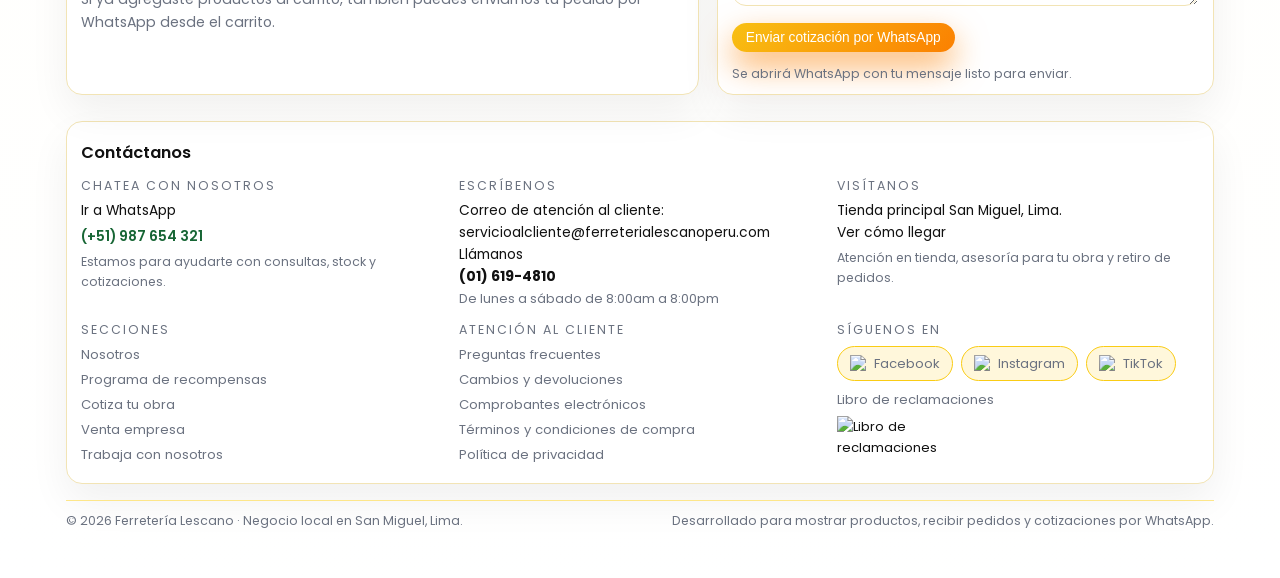
==== commit dea6bc98: "Update index.html" ====
--- a/index.html
+++ b/index.html
@@ -56,7 +56,6 @@
       padding: 16px 16px 48px;
     }
 
-    /* primera sección sin espacio debajo (para pegar el banner) */
     .page:first-of-type {
       padding-bottom: 0;
     }
@@ -150,7 +149,7 @@
       color: #c05621;
     }
 
-    /* Botón WhatsApp en cabecera (reemplaza mini carrito) */
+    /* Botón WhatsApp en cabecera (con ondas) */
     .header-wa-link {
       width: 40px;
       height: 40px;
@@ -162,6 +161,9 @@
       justify-content: center;
       box-shadow: 0 8px 18px rgba(250, 154, 9, 0.35);
       transition: transform var(--transition-fast), box-shadow var(--transition-fast), background var(--transition-fast);
+      position: relative;
+      overflow: visible;
+      animation: wa-bounce 1.8s infinite ease-in-out;
     }
 
     .header-wa-link img {
@@ -170,21 +172,27 @@
       object-fit: contain;
     }
 
+    .header-wa-link::after {
+      content: "";
+      position: absolute;
+      inset: -2px;
+      border-radius: inherit;
+      border: 2px solid rgba(250, 154, 9, 0.7);
+      opacity: 0;
+      animation: wa-wave 1.8s infinite ease-out;
+    }
+
     .header-wa-link:hover {
       transform: translateY(-1px);
       box-shadow: 0 12px 26px rgba(250, 154, 9, 0.5);
       background: #fff7db;
     }
 
-    /* MINI CARRITO CABECERA (YA NO SE USA, PERO SE MANTIENE POR SI LO REACTIVAMOS)
-    .cart-mini { ... }
-    */
-
     /* HERO TOP */
 
     .hero-top {
       margin-top: 4px;
-      margin-bottom: 0; /* sin espacio debajo del título */
+      margin-bottom: 0;
     }
 
     .hero-kicker {
@@ -214,7 +222,7 @@
       width: 100vw;
       margin-left: calc(50% - 50vw);
       margin-right: calc(50% - 50vw);
-      margin-top: 0;     /* pegado al texto */
+      margin-top: 0;
       margin-bottom: 20px;
     }
 
@@ -302,7 +310,7 @@
       margin-top: 6px;
     }
 
-    /* SIDEBAR CON CATEGORÍAS DESPLEGABLES */
+    /* SIDEBAR */
 
     .sidebar {
       background: #ffffff;
@@ -593,17 +601,30 @@
       margin-bottom: 4px;
     }
 
+    .product-short {
+      font-size: 0.8rem;
+      color: #4b5563;
+      margin-bottom: 6px;
+    }
+
     .product-price-row {
       display: flex;
       align-items: baseline;
       justify-content: space-between;
       margin-bottom: 6px;
       gap: 6px;
+      flex-wrap: wrap;
     }
 
     .product-price {
       font-weight: 700;
       color: #b45309;
+    }
+
+    .product-price-normal {
+      font-size: 0.78rem;
+      color: #9ca3af;
+      text-decoration: line-through;
     }
 
     .product-badge {
@@ -616,26 +637,33 @@
 
     .product-cta {
       margin-top: auto;
-    }
-
-    .btn-add {
-      width: 100%;
+      display: flex;
+      gap: 6px;
+      margin-top: 8px;
+    }
+
+    .btn-add,
+    .btn-secondary {
+      flex: 1;
       padding: 7px 10px;
       border-radius: 999px;
-      border: 1px solid #fed7aa;
-      background: linear-gradient(135deg, #fffbeb, #fff7ed);
+      font-size: 0.82rem;
+      cursor: pointer;
       display: inline-flex;
       align-items: center;
       justify-content: center;
       gap: 6px;
-      font-size: 0.82rem;
-      cursor: pointer;
-      color: #92400e;
-      font-weight: 500;
       position: relative;
       overflow: hidden;
       transition: transform var(--transition-fast), box-shadow var(--transition-fast),
         background var(--transition-fast), border var(--transition-fast);
+    }
+
+    .btn-add {
+      border: 1px solid #fed7aa;
+      background: linear-gradient(135deg, #fffbeb, #fff7ed);
+      color: #92400e;
+      font-weight: 500;
     }
 
     .btn-add:hover {
@@ -645,7 +673,20 @@
       background: linear-gradient(135deg, #fef3c7, #ffedd5);
     }
 
-    /* ✨ ANIMACIONES BOTÓN AGREGAR (PULSE + DESTELLOS COLORES) */
+    .btn-secondary {
+      border: 1px solid #e5e7eb;
+      background: #f9fafb;
+      color: #374151;
+    }
+
+    .btn-secondary:hover {
+      transform: translateY(-1px);
+      box-shadow: 0 10px 20px rgba(148, 163, 184, 0.3);
+      border-color: #d1d5db;
+      background: #ffffff;
+    }
+
+    /* ✨ ANIMACIONES BOTÓN AGREGAR */
 
     .btn-add-pulse {
       animation: btn-pulse 0.22s ease-out;
@@ -659,8 +700,8 @@
 
     .sparkle {
       position: absolute;
-      width: 9px;
-      height: 9px;
+      width: 5px;
+      height: 5px;
       border-radius: 999px;
       pointer-events: none;
       opacity: 0;
@@ -669,7 +710,7 @@
 
     @keyframes sparkle {
       0% { opacity: 1; transform: translate(0, 0) scale(0.8); }
-      100% { opacity: 0; transform: translate(var(--dx), var(--dy)) scale(2); }
+      100% { opacity: 0; transform: translate(var(--dx), var(--dy)) scale(2.4); }
     }
 
     .product-added-label {
@@ -692,7 +733,7 @@
       transform: translateY(0);
     }
 
-    /* BOTONES FLOTANTES: CARRITO + WHATSAPP */
+    /* BOTÓN CARRITO FLOTANTE */
 
     .cart-button-fab {
       position: fixed;
@@ -743,38 +784,7 @@
       100% { opacity: 0;   transform: scale(1.7); }
     }
 
-    .whatsapp-fab {
-      position: fixed;
-      right: 14px;
-      bottom: 70px;
-      width: 46px;
-      height: 46px;
-      border-radius: 999px;
-      background: radial-gradient(circle at 30% 0, #facc15, #16a34a);
-      display: flex;
-      align-items: center;
-      justify-content: center;
-      box-shadow: 0 12px 30px rgba(22, 163, 74, 0.6);
-      z-index: 9999;
-      overflow: visible;
-      animation: wa-bounce 1.8s infinite ease-in-out;
-    }
-
-    .whatsapp-fab img {
-      width: 26px;
-      height: 26px;
-      object-fit: contain;
-    }
-
-    .whatsapp-fab::after {
-      content: "";
-      position: absolute;
-      inset: 0;
-      border-radius: inherit;
-      border: 2px solid rgba(250, 154, 9, 0.7); /* ondas naranja */
-      opacity: 0;
-      animation: wa-wave 1.8s infinite ease-out;
-    }
+    /* Ondas WhatsApp (usadas también en cabecera) */
 
     @keyframes wa-wave {
       0%   { transform: scale(1);   opacity: 0.7; }
@@ -786,7 +796,7 @@
       50%      { transform: translateY(-1px) scale(1.05); }
     }
 
-    /* PANEL CARRITO LATERAL */
+    /* PANEL CARRITO */
 
     .cart-panel-backdrop {
       position: fixed;
@@ -900,7 +910,128 @@
       filter: brightness(1.05);
     }
 
-    /* BLOQUES INFORMATIVOS / COTIZA / VIDEO */
+    /* MODAL VER MÁS PRODUCTO */
+
+    .product-modal-backdrop {
+      position: fixed;
+      inset: 0;
+      background: rgba(15, 23, 42, 0.55);
+      display: none;
+      align-items: center;
+      justify-content: center;
+      z-index: 10000;
+    }
+
+    .product-modal-backdrop.open {
+      display: flex;
+    }
+
+    .product-modal {
+      width: 100%;
+      max-width: 640px;
+      background: #ffffff;
+      border-radius: 20px;
+      box-shadow: 0 30px 80px rgba(15, 23, 42, 0.6);
+      padding: 14px 16px 14px;
+      position: relative;
+      max-height: 90vh;
+      overflow-y: auto;
+    }
+
+    .product-modal-close {
+      position: absolute;
+      right: 10px;
+      top: 8px;
+      border: none;
+      background: transparent;
+      font-size: 1rem;
+      cursor: pointer;
+      color: #6b7280;
+    }
+
+    .product-modal-header {
+      margin-right: 28px;
+    }
+
+    .product-modal-header h3 {
+      font-size: 1.05rem;
+      margin-bottom: 2px;
+    }
+
+    .product-modal-category {
+      font-size: 0.8rem;
+      color: #6b7280;
+    }
+
+    .product-modal-layout {
+      display: grid;
+      grid-template-columns: 1.1fr 1.4fr;
+      gap: 12px;
+      margin-top: 8px;
+    }
+
+    .product-modal-image {
+      width: 100%;
+      padding-top: 80%;
+      border-radius: 14px;
+      background-size: cover;
+      background-position: center;
+      background-color: #f3f4f6;
+    }
+
+    .product-modal-short {
+      font-size: 0.86rem;
+      color: #4b5563;
+      margin-bottom: 6px;
+    }
+
+    .product-modal-long {
+      font-size: 0.84rem;
+      color: #374151;
+      margin-bottom: 6px;
+    }
+
+    .product-modal-long strong {
+      font-weight: 600;
+    }
+
+    .product-modal-usage {
+      font-size: 0.84rem;
+      color: #4b5563;
+      margin-bottom: 6px;
+    }
+
+    .product-modal-variants {
+      font-size: 0.84rem;
+      color: #374151;
+      display: flex;
+      flex-wrap: wrap;
+      gap: 6px;
+      align-items: center;
+      margin-top: 4px;
+    }
+
+    .variant-pill {
+      display: inline-flex;
+      align-items: center;
+      gap: 4px;
+      padding: 3px 8px;
+      border-radius: 999px;
+      font-size: 0.78rem;
+      border: 1px solid #e5e7eb;
+      background: #f9fafb;
+    }
+
+    .variant-pill::before {
+      content: "";
+      width: 10px;
+      height: 10px;
+      border-radius: 999px;
+      background: var(--variant-color, #e5e7eb);
+      border: 1px solid #d1d5db;
+    }
+
+    /* INFO / COTIZA / VIDEO */
 
     .info-section {
       margin-top: 28px;
@@ -1017,7 +1148,7 @@
       filter: brightness(1.05);
     }
 
-    /* CONTACTO & FOOTER (INSPIRADO EN PROMART) */
+    /* CONTACTO & FOOTER */
 
     .contact-section {
       margin-top: 26px;
@@ -1124,16 +1255,6 @@
     /* RESPONSIVE */
 
     @media (max-width: 960px) {
-      header {
-        grid-template-columns: 1fr;
-        align-items: flex-start;
-      }
-
-      .header-actions {
-        justify-content: flex-start;
-        flex-wrap: wrap;
-      }
-
       .layout {
         grid-template-columns: minmax(0, 1fr);
       }
@@ -1152,6 +1273,23 @@
         padding-inline: 12px;
       }
 
+      header {
+        grid-template-columns: auto auto;
+        grid-template-areas:
+          "logo actions"
+          "search search";
+        row-gap: 8px;
+        align-items: center;
+      }
+
+      .header-logo { grid-area: logo; }
+      .header-search { grid-area: search; }
+      .header-actions {
+        grid-area: actions;
+        justify-content: flex-end;
+        flex-wrap: nowrap;
+      }
+
       .slider-inner {
         padding-inline: 12px;
       }
@@ -1175,11 +1313,6 @@
       .cart-button-fab {
         right: 10px;
         bottom: 14px;
-      }
-
-      .whatsapp-fab {
-        right: 10px;
-        bottom: 66px;
       }
     }
   </style>
@@ -1189,7 +1322,6 @@
     <!-- HEADER -->
     <header>
       <div class="header-logo">
-        <!-- Nuevo logo completo -->
         <img src="img/Logo1.png" alt="Ferretería Lescano" />
       </div>
 
@@ -1210,7 +1342,6 @@
           Registrarse
         </button>
 
-        <!-- Botón WhatsApp en cabecera -->
         <a href="https://wa.me/51987654321" target="_blank" class="header-wa-link" aria-label="WhatsApp Ferretería Lescano">
           <img src="img/logo-whatsapp.png" alt="WhatsApp" />
         </a>
@@ -1226,7 +1357,7 @@
     </section>
   </div>
 
-  <!-- SLIDER FULL WIDTH -->
+  <!-- SLIDER -->
   <section class="slider-section">
     <div class="slider-inner">
       <div class="slider-frame" id="sliderFrame">
@@ -1279,7 +1410,6 @@
       <aside class="sidebar">
         <div class="sidebar-title">Filtrar productos</div>
 
-        <!-- Categorías desplegables + subcategorías con checkboxes -->
         <div class="filter-group">
           <div class="filter-label">Categorías</div>
           <div class="category-accordion">
@@ -1352,7 +1482,6 @@
           </div>
         </div>
 
-        <!-- Rango de precio -->
         <div class="filter-group">
           <div class="filter-label">Rango de precio</div>
           <div class="filter-range">
@@ -1362,7 +1491,6 @@
           <div class="sidebar-note">Opcional. En soles (S/).</div>
         </div>
 
-        <!-- Promociones -->
         <div class="filter-group">
           <div class="filter-label">Promociones</div>
           <div class="filter-chips">
@@ -1410,9 +1538,7 @@
           </div>
         </div>
 
-        <div class="products-grid" id="productsGrid">
-          <!-- JS -->
-        </div>
+        <div class="products-grid" id="productsGrid"></div>
       </div>
     </section>
 
@@ -1509,7 +1635,7 @@
       </div>
     </section>
 
-    <!-- CONTACTO & FOOTER TIPO PROMART PERO LOCAL -->
+    <!-- CONTACTO & FOOTER -->
     <section class="contact-section" id="contacto">
       <h2 class="contact-section-title">Contáctanos</h2>
 
@@ -1596,7 +1722,6 @@
           <ul style="margin-top:8px;">
             <li><a href="#">Libro de reclamaciones</a></li>
           </ul>
-          <!-- Imagen del libro de reclamaciones -->
           <img src="img/libro.png" alt="Libro de reclamaciones" style="margin-top:6px; max-width:140px;" />
         </div>
       </div>
@@ -1608,11 +1733,9 @@
     </footer>
   </div>
 
-  <!-- BOTONES FLOTANTES -->
-  <a href="https://wa.me/51987654321" target="_blank" class="whatsapp-fab" aria-label="WhatsApp Ferretería Lescano">
-    <img src="img/Logo whatsapp 2.png" alt="WhatsApp" />
-  </a>
-
+  <!-- SIN WHATSAPP FLOTANTE INFERIOR -->
+
+  <!-- CARRITO FLOTANTE -->
   <button class="cart-button-fab" type="button" onclick="toggleCart(true)">
     🛒 <span id="fabCartAmount">S/ 0.00</span>
     <span class="cart-mini-count" id="fabCartCount">0</span>
@@ -1641,48 +1764,488 @@
     </div>
   </div>
 
+  <!-- MODAL VER MÁS PRODUCTO -->
+  <div class="product-modal-backdrop" id="productModal" onclick="backdropClick(event)">
+    <div class="product-modal">
+      <button class="product-modal-close" type="button" onclick="closeProductModal()">✕</button>
+      <div id="productModalBody"></div>
+    </div>
+  </div>
+
   <script>
     const WHATSAPP_FERRETERIA = "51987654321";
     const CART_KEY = "ferreteria_cart";
 
-    // Productos de ejemplo (≈20), con categoría y subcategoría
+    // Productos de ejemplo con estructura extendida
     const products = [
       // Cementos y agregados
-      { id: 1,  nombre: "Cemento Portland Tipo I 42.5kg", categoria: "cementos", subcategoria: "cemento", precio: 32.9, oferta: true,  imagen: "img/cemento.jpg" },
-      { id: 2,  nombre: "Cemento Extra Resistente 50kg", categoria: "cementos", subcategoria: "cemento", precio: 39.5, oferta: false, imagen: "img/cemento-extra.jpg" },
-      { id: 3,  nombre: "Ladrillo King Kong 18 huecos",   categoria: "cementos", subcategoria: "ladrillos", precio: 1.3,  oferta: false, imagen: "img/ladrillo.jpg" },
-      { id: 4,  nombre: "Ladrillo pandereta",               categoria: "cementos", subcategoria: "ladrillos", precio: 1.1,  oferta: true,  imagen: "img/ladrillo-pandereta.jpg" },
-      { id: 5,  nombre: "Arena gruesa x m³",                categoria: "cementos", subcategoria: "arena-piedra", precio: 95.0, oferta: false, imagen: "img/arena.jpg" },
-      { id: 6,  nombre: "Piedra chancada x m³",             categoria: "cementos", subcategoria: "arena-piedra", precio: 110.0, oferta: false, imagen: "img/piedra.jpg" },
+      {
+        id: 1,
+        name: "Cemento Portland Tipo I 42.5kg",
+        shortDescription: "Bolsa de cemento para estructuras, columnas y losas.",
+        descriptionLong: `
+          <strong>Cemento Portland Tipo I 42.5kg</strong><br/>
+          Ideal para estructuras de vivienda (cimientos, columnas, vigas y losas).<br/><br/>
+          Diseñado para brindar buena resistencia y trabajabilidad en obra.
+        `,
+        usage: "Usar siguiendo la dosificación recomendada por el ingeniero o maestro de obra.",
+        price: 32.9,
+        normalPrice: 36.9,
+        image: "img/cemento.jpg",
+        categories: ["Cementos y agregados", "Cemento"],
+        categoria: "cementos",
+        subcategoria: "cemento",
+        oferta: true,
+        variants: [{ label: "Bolsa 42.5kg", color: "#e5e7eb" }]
+      },
+      {
+        id: 2,
+        name: "Cemento Extra Resistente 50kg",
+        shortDescription: "Cemento para obras exigentes y alto tránsito.",
+        descriptionLong: `
+          <strong>Cemento Extra Resistente 50kg</strong><br/>
+          Recomendado para superficies expuestas a alto desgaste como pisos y veredas.
+        `,
+        usage: "Ideal para mezclas de concreto y tarrajeo de alta exigencia.",
+        price: 39.5,
+        normalPrice: 44.9,
+        image: "img/cemento-extra.jpg",
+        categories: ["Cementos y agregados", "Cemento"],
+        categoria: "cementos",
+        subcategoria: "cemento",
+        oferta: false,
+        variants: [{ label: "Bolsa 50kg", color: "#e5e7eb" }]
+      },
+      {
+        id: 3,
+        name: "Ladrillo King Kong 18 huecos",
+        shortDescription: "Ladrillo estructural para muros portantes.",
+        descriptionLong: `
+          <strong>Ladrillo King Kong 18 huecos</strong><br/>
+          Alternativa para muros estructurales y divisiones con buena resistencia.
+        `,
+        usage: "Usar con mortero de cemento y arena según especificaciones de obra.",
+        price: 1.3,
+        normalPrice: 1.5,
+        image: "img/ladrillo.jpg",
+        categories: ["Cementos y agregados", "Ladrillos"],
+        categoria: "cementos",
+        subcategoria: "ladrillos",
+        oferta: false,
+        variants: [{ label: "Unidad estándar", color: "#f97316" }]
+      },
+      {
+        id: 4,
+        name: "Ladrillo pandereta",
+        shortDescription: "Ladrillo liviano para tabiques interiores.",
+        descriptionLong: `
+          <strong>Ladrillo pandereta</strong><br/>
+          Ideal para muros divisorios interiores, livianos y fáciles de trabajar.
+        `,
+        usage: "Para tabiquería interior sin función estructural.",
+        price: 1.1,
+        normalPrice: 1.3,
+        image: "img/ladrillo-pandereta.jpg",
+        categories: ["Cementos y agregados", "Ladrillos"],
+        categoria: "cementos",
+        subcategoria: "ladrillos",
+        oferta: true,
+        variants: [{ label: "Unidad estándar", color: "#fb923c" }]
+      },
+      {
+        id: 5,
+        name: "Arena gruesa x m³",
+        shortDescription: "Arena para concreto y tarrajeo.",
+        descriptionLong: `
+          <strong>Arena gruesa por metro cúbico</strong><br/>
+          Usada en mezclas de concreto, sobrecimientos y tarrajeos.
+        `,
+        usage: "Mezclar con cemento y piedra según dosificación de obra.",
+        price: 95.0,
+        normalPrice: 105.0,
+        image: "img/arena.jpg",
+        categories: ["Cementos y agregados", "Arena & Piedra"],
+        categoria: "cementos",
+        subcategoria: "arena-piedra",
+        oferta: false,
+        variants: [{ label: "m³", color: "#facc15" }]
+      },
+      {
+        id: 6,
+        name: "Piedra chancada x m³",
+        shortDescription: "Piedra para concreto armado.",
+        descriptionLong: `
+          <strong>Piedra chancada por metro cúbico</strong><br/>
+          Ideal para concreto ciclópeo y armado en estructuras.
+        `,
+        usage: "Usar junto con cemento y arena para concreto estructural.",
+        price: 110.0,
+        normalPrice: 120.0,
+        image: "img/piedra.jpg",
+        categories: ["Cementos y agregados", "Arena & Piedra"],
+        categoria: "cementos",
+        subcategoria: "arena-piedra",
+        oferta: false,
+        variants: [{ label: "m³", color: "#9ca3af" }]
+      },
 
       // Fierros y estructuras
-      { id: 7,  nombre: "Fierro corrugado 3/8\" x 9m",      categoria: "fierros", subcategoria: "fierro-corrugado", precio: 28.5, oferta: false, imagen: "img/fierro-3-8.jpg" },
-      { id: 8,  nombre: "Fierro corrugado 1/2\" x 9m",      categoria: "fierros", subcategoria: "fierro-corrugado", precio: 46.5, oferta: true,  imagen: "img/fierro.jpg" },
-      { id: 9,  nombre: "Malla electrosoldada 6mm",         categoria: "fierros", subcategoria: "mallas-alambres",   precio: 165.9, oferta: false, imagen: "img/malla.jpg" },
-      { id: 10, nombre: "Alambre recocido x kg",            categoria: "fierros", subcategoria: "mallas-alambres",   precio: 9.5,   oferta: true,  imagen: "img/alambre.jpg" },
+      {
+        id: 7,
+        name: "Fierro corrugado 3/8\" x 9m",
+        shortDescription: "Barra de acero para refuerzo ligero.",
+        descriptionLong: `
+          <strong>Fierro corrugado 3/8&quot; x 9m</strong><br/>
+          Usado en losas aligeradas, vigas y elementos de refuerzo.
+        `,
+        usage: "Cortar y doblar según plano estructural.",
+        price: 28.5,
+        normalPrice: 31.9,
+        image: "img/fierro-3-8.jpg",
+        categories: ["Fierros y estructuras", "Fierro corrugado"],
+        categoria: "fierros",
+        subcategoria: "fierro-corrugado",
+        oferta: false,
+        variants: [{ label: "3/8\" x 9m", color: "#9ca3af" }]
+      },
+      {
+        id: 8,
+        name: "Fierro corrugado 1/2\" x 9m",
+        shortDescription: "Refuerzo principal para columnas y vigas.",
+        descriptionLong: `
+          <strong>Fierro corrugado 1/2&quot; x 9m</strong><br/>
+          Recomendado para columnas, vigas y elementos estructurales principales.
+        `,
+        usage: "Instalar según diseño estructural del ingeniero.",
+        price: 46.5,
+        normalPrice: 51.9,
+        image: "img/fierro.jpg",
+        categories: ["Fierros y estructuras", "Fierro corrugado"],
+        categoria: "fierros",
+        subcategoria: "fierro-corrugado",
+        oferta: true,
+        variants: [{ label: "1/2\" x 9m", color: "#6b7280" }]
+      },
+      {
+        id: 9,
+        name: "Malla electrosoldada 6mm",
+        shortDescription: "Malla para losas y pisos.",
+        descriptionLong: `
+          <strong>Malla electrosoldada 6mm</strong><br/>
+          Facilita el armado de losas y pisos de concreto, reduciendo tiempos de obra.
+        `,
+        usage: "Colocar sobre separadores antes del vaciado de concreto.",
+        price: 165.9,
+        normalPrice: 179.9,
+        image: "img/malla.jpg",
+        categories: ["Fierros y estructuras", "Mallas y alambres"],
+        categoria: "fierros",
+        subcategoria: "mallas-alambres",
+        oferta: false,
+        variants: [{ label: "Panel estándar", color: "#9ca3af" }]
+      },
+      {
+        id: 10,
+        name: "Alambre recocido x kg",
+        shortDescription: "Para amarres de fierro en obra.",
+        descriptionLong: `
+          <strong>Alambre recocido</strong><br/>
+          Usado para amarrar fierros y mallas, indispensable en estructura.
+        `,
+        usage: "Cortar y usar con alicate de amarre.",
+        price: 9.5,
+        normalPrice: 10.9,
+        image: "img/alambre.jpg",
+        categories: ["Fierros y estructuras", "Mallas y alambres"],
+        categoria: "fierros",
+        subcategoria: "mallas-alambres",
+        oferta: true,
+        variants: [{ label: "1 kg", color: "#6b7280" }]
+      },
 
       // Herramientas
-      { id: 11, nombre: "Taladro percutor 750W",            categoria: "herramientas", subcategoria: "herramientas-electricas", precio: 259.9, oferta: false, imagen: "img/taladro.jpg" },
-      { id: 12, nombre: "Esmeril angular 4 1/2\"",          categoria: "herramientas", subcategoria: "herramientas-electricas", precio: 199.9, oferta: true,  imagen: "img/esmeril.jpg" },
-      { id: 13, nombre: "Juego de destornilladores x 6",    categoria: "herramientas", subcategoria: "herramientas-manuales",   precio: 34.9,  oferta: false, imagen: "img/destornilladores.jpg" },
-      { id: 14, nombre: "Martillo uña carpintero 16oz",     categoria: "herramientas", subcategoria: "herramientas-manuales",   precio: 29.9,  oferta: false, imagen: "img/martillo.jpg" },
+      {
+        id: 11,
+        name: "Taladro percutor 750W",
+        shortDescription: "Taladro para concreto, metal y madera.",
+        descriptionLong: `
+          <strong>Taladro percutor 750W</strong><br/>
+          Ideal para trabajos de instalación en casa y obra, con función percutor.
+        `,
+        usage: "Usar con brocas adecuadas y siempre con protección personal.",
+        price: 259.9,
+        normalPrice: 289.9,
+        image: "img/taladro.jpg",
+        categories: ["Herramientas", "Herramientas eléctricas"],
+        categoria: "herramientas",
+        subcategoria: "herramientas-electricas",
+        oferta: false,
+        variants: [
+          { label: "110V", color: "#60a5fa" },
+          { label: "220V", color: "#3b82f6" }
+        ]
+      },
+      {
+        id: 12,
+        name: "Esmeril angular 4 1/2\"",
+        shortDescription: "Corte y desbaste de metal y concreto.",
+        descriptionLong: `
+          <strong>Esmeril angular 4 1/2&quot;</strong><br/>
+          Herramienta versátil para cortes y desbaste en obra y taller.
+        `,
+        usage: "Usar disco adecuado y elementos de seguridad (guantes, lentes).",
+        price: 199.9,
+        normalPrice: 229.9,
+        image: "img/esmeril.jpg",
+        categories: ["Herramientas", "Herramientas eléctricas"],
+        categoria: "herramientas",
+        subcategoria: "herramientas-electricas",
+        oferta: true,
+        variants: [{ label: "850W", color: "#4b5563" }]
+      },
+      {
+        id: 13,
+        name: "Juego de destornilladores x 6",
+        shortDescription: "Set básico para instalaciones y reparaciones.",
+        descriptionLong: `
+          <strong>Juego de destornilladores x 6</strong><br/>
+          Puntas planas y de cruz para usos generales en casa y obra.
+        `,
+        usage: "Usar en tornillos compatibles, evita forzar las puntas.",
+        price: 34.9,
+        normalPrice: 39.9,
+        image: "img/destornilladores.jpg",
+        categories: ["Herramientas", "Herramientas manuales"],
+        categoria: "herramientas",
+        subcategoria: "herramientas-manuales",
+        oferta: false,
+        variants: [{ label: "6 piezas", color: "#facc15" }]
+      },
+      {
+        id: 14,
+        name: "Martillo uña carpintero 16oz",
+        shortDescription: "Martillo clásico para clavar y retirar clavos.",
+        descriptionLong: `
+          <strong>Martillo uña carpintero 16oz</strong><br/>
+          Herramienta básica para cualquier maestro o bricolaje en casa.
+        `,
+        usage: "Usar para clavar y retirar clavos con cuidado.",
+        price: 29.9,
+        normalPrice: 34.9,
+        image: "img/martillo.jpg",
+        categories: ["Herramientas", "Herramientas manuales"],
+        categoria: "herramientas",
+        subcategoria: "herramientas-manuales",
+        oferta: false,
+        variants: [{ label: "Mango fibra de vidrio", color: "#f97316" }]
+      },
 
       // Electricidad
-      { id: 15, nombre: "Cable eléctrico 2x2.5mm rollo 100m", categoria: "electricidad", subcategoria: "cables",      precio: 349.0, oferta: true,  imagen: "img/cable.jpg" },
-      { id: 16, nombre: "Cable mellizo 2x1.5mm rollo 100m", categoria: "electricidad", subcategoria: "cables",      precio: 210.0, oferta: false, imagen: "img/cable-mellizo.jpg" },
-      { id: 17, nombre: "Foco LED 12W luz fría",            categoria: "electricidad", subcategoria: "iluminacion", precio: 8.9,   oferta: true,  imagen: "img/foco-led.jpg" },
-      { id: 18, nombre: "Reflector LED 50W exterior",       categoria: "electricidad", subcategoria: "iluminacion", precio: 89.9,  oferta: false, imagen: "img/reflector.jpg" },
+      {
+        id: 15,
+        name: "Cable eléctrico 2x2.5mm rollo 100m",
+        shortDescription: "Cable para tomacorrientes y circuitos de potencia.",
+        descriptionLong: `
+          <strong>Cable 2x2.5mm</strong><br/>
+          Uso domiciliario y comercial, ideal para alimentación de tomacorrientes.
+        `,
+        usage: "Instalar según norma eléctrica vigente y por personal calificado.",
+        price: 349.0,
+        normalPrice: 379.0,
+        image: "img/cable.jpg",
+        categories: ["Electricidad", "Cables"],
+        categoria: "electricidad",
+        subcategoria: "cables",
+        oferta: true,
+        variants: [{ label: "Rollo 100m", color: "#22c55e" }]
+      },
+      {
+        id: 16,
+        name: "Cable mellizo 2x1.5mm rollo 100m",
+        shortDescription: "Cable para iluminación general.",
+        descriptionLong: `
+          <strong>Cable mellizo 2x1.5mm</strong><br/>
+          Recomendado para circuitos de iluminación interior.
+        `,
+        usage: "Instalar en ductos o canaletas según diseño eléctrico.",
+        price: 210.0,
+        normalPrice: 229.0,
+        image: "img/cable-mellizo.jpg",
+        categories: ["Electricidad", "Cables"],
+        categoria: "electricidad",
+        subcategoria: "cables",
+        oferta: false,
+        variants: [{ label: "Rollo 100m", color: "#4ade80" }]
+      },
+      {
+        id: 17,
+        name: "Foco LED 12W luz fría",
+        shortDescription: "Ahorro de energía y buena iluminación.",
+        descriptionLong: `
+          <strong>Foco LED 12W luz fría</strong><br/>
+          Ilumina ambientes con bajo consumo y larga duración.
+        `,
+        usage: "Enroscar en portalámparas compatible (E27).",
+        price: 8.9,
+        normalPrice: 10.5,
+        image: "img/foco-led.jpg",
+        categories: ["Electricidad", "Iluminación"],
+        categoria: "electricidad",
+        subcategoria: "iluminacion",
+        oferta: true,
+        variants: [
+          { label: "Luz fría", color: "#bfdbfe" },
+          { label: "Luz cálida", color: "#fed7aa" }
+        ]
+      },
+      {
+        id: 18,
+        name: "Reflector LED 50W exterior",
+        shortDescription: "Iluminación para patios y fachadas.",
+        descriptionLong: `
+          <strong>Reflector LED 50W</strong><br/>
+          Ideal para exteriores, patios y zonas de trabajo nocturno.
+        `,
+        usage: "Instalar en pared o estructura firme, con conexión segura.",
+        price: 89.9,
+        normalPrice: 99.9,
+        image: "img/reflector.jpg",
+        categories: ["Electricidad", "Iluminación"],
+        categoria: "electricidad",
+        subcategoria: "iluminacion",
+        oferta: false,
+        variants: [{ label: "IP65", color: "#60a5fa" }]
+      },
 
       // Gasfitería
-      { id: 19, nombre: "Tubo PVC desagüe 4\" x 3m",        categoria: "gasfiteria", subcategoria: "tuberias-pvc",   precio: 38.5,  oferta: false, imagen: "img/tubo.jpg" },
-      { id: 20, nombre: "Tee PVC 1/2\" presión",            categoria: "gasfiteria", subcategoria: "tuberias-pvc",   precio: 2.5,   oferta: false, imagen: "img/tee.jpg" },
-      { id: 21, nombre: "Grifo lavadero monocomando",       categoria: "gasfiteria", subcategoria: "griferia",       precio: 129.9, oferta: true,  imagen: "img/grifo.jpg" },
+      {
+        id: 19,
+        name: "Tubo PVC desagüe 4\" x 3m",
+        shortDescription: "Tubo para sistemas de desagüe domiciliario.",
+        descriptionLong: `
+          <strong>Tubo PVC desagüe 4&quot; x 3m</strong><br/>
+          Usado en instalaciones sanitarias de desagüe y ventilación.
+        `,
+        usage: "Instalar con accesorios y pegamento PVC adecuados.",
+        price: 38.5,
+        normalPrice: 42.9,
+        image: "img/tubo.jpg",
+        categories: ["Gasfitería", "Tuberías PVC"],
+        categoria: "gasfiteria",
+        subcategoria: "tuberias-pvc",
+        oferta: false,
+        variants: [{ label: "4\" x 3m", color: "#e5e7eb" }]
+      },
+      {
+        id: 20,
+        name: "Tee PVC 1/2\" presión",
+        shortDescription: "Accesorio para distribución de agua.",
+        descriptionLong: `
+          <strong>Tee PVC 1/2&quot; presión</strong><br/>
+          Permite derivar líneas de agua en instalaciones de agua fría.
+        `,
+        usage: "Usar con pegamento PVC presión.",
+        price: 2.5,
+        normalPrice: 3.0,
+        image: "img/tee.jpg",
+        categories: ["Gasfitería", "Tuberías PVC"],
+        categoria: "gasfiteria",
+        subcategoria: "tuberias-pvc",
+        oferta: false,
+        variants: [{ label: "1/2\"", color: "#e5e7eb" }]
+      },
+      {
+        id: 21,
+        name: "Grifo lavadero monocomando",
+        shortDescription: "Grifería moderna para cocina o baño.",
+        descriptionLong: `
+          <strong>Grifo lavadero monocomando</strong><br/>
+          Diseño moderno con mezclador de agua fría y caliente.
+        `,
+        usage: "Instalar con flexibles y sellos adecuados.",
+        price: 129.9,
+        normalPrice: 149.9,
+        image: "img/grifo.jpg",
+        categories: ["Gasfitería", "Grifería"],
+        categoria: "gasfiteria",
+        subcategoria: "griferia",
+        oferta: true,
+        variants: [{ label: "Cromado", color: "#e5e7eb" }]
+      },
 
       // Pinturas y acabados
-      { id: 22, nombre: "Pintura látex interior 1 galón blanco", categoria: "pinturas", subcategoria: "pinturas",    precio: 79.9,  oferta: false, imagen: "img/pintura.jpg" },
-      { id: 23, nombre: "Sellador acrílico 1 galón",        categoria: "pinturas", subcategoria: "pinturas",        precio: 69.9,  oferta: false, imagen: "img/sellador.jpg" },
-      { id: 24, nombre: "Rodillo para pintura 9\"",         categoria: "pinturas", subcategoria: "accesorios-pintura", precio: 18.9, oferta: true,  imagen: "img/rodillo.jpg" },
-      { id: 25, nombre: "Brocha 2 1/2\" profesional",       categoria: "pinturas", subcategoria: "accesorios-pintura", precio: 12.5, oferta: false, imagen: "img/brocha.jpg" }
+      {
+        id: 22,
+        name: "Pintura látex interior 1 galón blanco",
+        shortDescription: "Pintura base agua para interiores.",
+        descriptionLong: `
+          <strong>Pintura látex interior 1 galón blanco</strong><br/>
+          Ideal para paredes y techos de interiores, acabado mate.
+        `,
+        usage: "Aplicar sobre superficie limpia y sellada.",
+        price: 79.9,
+        normalPrice: 89.9,
+        image: "img/pintura.jpg",
+        categories: ["Pinturas y acabados", "Pinturas"],
+        categoria: "pinturas",
+        subcategoria: "pinturas",
+        oferta: false,
+        variants: [{ label: "Blanco", color: "#f9fafb" }]
+      },
+      {
+        id: 23,
+        name: "Sellador acrílico 1 galón",
+        shortDescription: "Prepara la superficie antes de pintar.",
+        descriptionLong: `
+          <strong>Sellador acrílico 1 galón</strong><br/>
+          Mejora la adherencia de la pintura y uniformiza la absorción.
+        `,
+        usage: "Diluir según indicaciones y aplicar como primera mano.",
+        price: 69.9,
+        normalPrice: 79.9,
+        image: "img/sellador.jpg",
+        categories: ["Pinturas y acabados", "Pinturas"],
+        categoria: "pinturas",
+        subcategoria: "pinturas",
+        oferta: false,
+        variants: [{ label: "Transparente", color: "#e5e7eb" }]
+      },
+      {
+        id: 24,
+        name: "Rodillo para pintura 9\"",
+        shortDescription: "Rodillo para pintar paredes y techos.",
+        descriptionLong: `
+          <strong>Rodillo para pintura 9&quot;</strong><br/>
+          Facilita el pintado de grandes superficies con acabado uniforme.
+        `,
+        usage: "Usar con bandeja para pintura y limpieza después de uso.",
+        price: 18.9,
+        normalPrice: 22.9,
+        image: "img/rodillo.jpg",
+        categories: ["Pinturas y acabados", "Accesorios de pintura"],
+        categoria: "pinturas",
+        subcategoria: "accesorios-pintura",
+        oferta: true,
+        variants: [{ label: "Felpa mediana", color: "#fed7aa" }]
+      },
+      {
+        id: 25,
+        name: "Brocha 2 1/2\" profesional",
+        shortDescription: "Brocha para detalles y bordes.",
+        descriptionLong: `
+          <strong>Brocha 2 1/2&quot; profesional</strong><br/>
+          Ideal para bordes, marcos y zonas donde el rodillo no llega.
+        `,
+        usage: "Enjuagar bien antes del primer uso y limpiar tras cada jornada.",
+        price: 12.5,
+        normalPrice: 14.9,
+        image: "img/brocha.jpg",
+        categories: ["Pinturas y acabados", "Accesorios de pintura"],
+        categoria: "pinturas",
+        subcategoria: "accesorios-pintura",
+        oferta: false,
+        variants: [{ label: "Cerdas sintéticas", color: "#facc15" }]
+      }
     ];
 
     function getCart() {
@@ -1701,7 +2264,7 @@
     }
 
     function createSparkles(button) {
-      const colors = ["#fb8001", "#f8c013", "#9ca3af", "#ec4899"]; // naranja, dorado, gris, fucsia
+      const colors = ["#fb8001", "#f8c013", "#9ca3af", "#ec4899"];
 
       for (let i = 0; i < 8; i++) {
         const sparkle = document.createElement("span");
@@ -1711,7 +2274,7 @@
         sparkle.style.background = color;
 
         const angle = Math.random() * Math.PI * 2;
-        const distance = 24 + Math.random() * 22; // radio más amplio
+        const distance = 28 + Math.random() * 26; // más radio, fuera del botón
         const dx = Math.cos(angle) * distance;
         const dy = Math.sin(angle) * distance * -1;
 
@@ -1739,11 +2302,10 @@
       if (existing) {
         existing.qty += 1;
       } else {
-        cart.push({ id, qty: 1, price: product.precio });
+        cart.push({ id, qty: 1, price: product.price });
       }
       saveCart(cart);
 
-      // Animación de onda en el botón de carrito flotante
       const cartFab = document.querySelector(".cart-button-fab");
       if (cartFab) {
         cartFab.classList.remove("ping");
@@ -1792,7 +2354,7 @@
         const product = findProduct(item.id);
         if (!product) return;
         totalQty += item.qty;
-        totalAmount += product.precio * item.qty;
+        totalAmount += product.price * item.qty;
       });
       return { totalQty, totalAmount };
     }
@@ -1825,8 +2387,8 @@
         row.className = "cart-item";
         row.innerHTML = `
           <div>
-            <div class="cart-item-title">${product.nombre}</div>
-            <div class="cart-item-meta">S/ ${product.precio.toFixed(2)} c/u</div>
+            <div class="cart-item-title">${product.name}</div>
+            <div class="cart-item-meta">S/ ${product.price.toFixed(2)} c/u</div>
           </div>
           <div class="cart-item-controls">
             <button class="qty-btn" type="button" onclick="changeQty(${product.id}, -1)">-</button>
@@ -1860,7 +2422,7 @@
       cart.forEach((item) => {
         const product = findProduct(item.id);
         if (!product) return;
-        mensaje += `- ${product.nombre} (x${item.qty}) - S/ ${product.precio.toFixed(2)}%0A`;
+        mensaje += `- ${product.name} (x${item.qty}) - S/ ${product.price.toFixed(2)}%0A`;
       });
 
       const { totalAmount } = calcTotals(cart);
@@ -1886,7 +2448,64 @@
       window.open(url, "_blank");
     }
 
-    // Render catálogo con filtros de subcategorías
+    // Modal Ver más
+    function showProductModal(id) {
+      const product = findProduct(id);
+      if (!product) return;
+      const modal = document.getElementById("productModal");
+      const body = document.getElementById("productModalBody");
+      const cats = product.categories ? product.categories.join(" · ") : "";
+
+      const normal = product.normalPrice && product.normalPrice > product.price
+        ? ` <span class="product-price-normal">S/ ${product.normalPrice.toFixed(2)}</span>`
+        : "";
+
+      body.innerHTML = `
+        <div class="product-modal-header">
+          <h3>${product.name}</h3>
+          <span class="product-modal-category">${cats}</span>
+        </div>
+        <div class="product-modal-layout">
+          <div class="product-modal-image" style="background-image:url('${product.image}')"></div>
+          <div class="product-modal-info">
+            <p class="product-modal-short">${product.shortDescription || ""}</p>
+            <p class="product-modal-short">
+              <span class="product-price">S/ ${product.price.toFixed(2)}</span>${normal}
+              ${product.oferta ? '<span class="product-badge" style="margin-left:6px;">Oferta</span>' : ""}
+            </p>
+            <div class="product-modal-long">
+              ${product.descriptionLong || ""}
+            </div>
+            ${product.usage ? `<p class="product-modal-usage"><strong>Uso recomendado:</strong> ${product.usage}</p>` : ""}
+            ${
+              product.variants && product.variants.length
+                ? `<div class="product-modal-variants"><strong>Presentaciones:</strong> ${
+                    product.variants
+                      .map(
+                        (v) =>
+                          `<span class="variant-pill" style="--variant-color:${v.color || "#e5e7eb"}">${v.label}</span>`
+                      )
+                      .join("")
+                  }</div>`
+                : ""
+            }
+          </div>
+        </div>
+      `;
+      modal.classList.add("open");
+    }
+
+    function closeProductModal() {
+      document.getElementById("productModal").classList.remove("open");
+    }
+
+    function backdropClick(event) {
+      if (event.target.id === "productModal") {
+        closeProductModal();
+      }
+    }
+
+    // Render catálogo
     function renderProducts() {
       const grid = document.getElementById("productsGrid");
       const countLabel = document.getElementById("productCountLabel");
@@ -1906,12 +2525,12 @@
 
       let filtered = products.filter((p) => {
         if (promoActive && !p.oferta) return false;
-        if (minPriceVal && p.precio < minPriceVal) return false;
-        if (maxPriceInput && p.precio > maxPriceVal) return false;
+        if (minPriceVal && p.price < minPriceVal) return false;
+        if (maxPriceInput && p.price > maxPriceVal) return false;
 
         if (checkedSubs.length && !checkedSubs.includes(p.subcategoria)) return false;
 
-        const text = p.nombre.toLowerCase();
+        const text = (p.name || "").toLowerCase();
         if (search && !text.includes(search)) return false;
         if (globalSearch && !text.includes(globalSearch)) return false;
 
@@ -1919,11 +2538,11 @@
       });
 
       if (sortValue === "precio-asc") {
-        filtered.sort((a, b) => a.precio - b.precio);
+        filtered.sort((a, b) => a.price - b.price);
       } else if (sortValue === "precio-desc") {
-        filtered.sort((a, b) => b.precio - a.precio);
+        filtered.sort((a, b) => b.price - a.price);
       } else if (sortValue === "nombre-asc") {
-        filtered.sort((a, b) => a.nombre.localeCompare(b.nombre));
+        filtered.sort((a, b) => a.name.localeCompare(b.name));
       }
 
       grid.innerHTML = "";
@@ -1932,25 +2551,37 @@
           "<p style='font-size:0.9rem; color:#6b7280;'>No se encontraron productos con los filtros actuales.</p>";
       } else {
         filtered.forEach((p) => {
+          const normal =
+            p.normalPrice && p.normalPrice > p.price
+              ? `<span class="product-price-normal">S/ ${p.normalPrice.toFixed(2)}</span>`
+              : "";
+
           const card = document.createElement("article");
           card.className = "product-card";
           card.innerHTML = `
             <div class="product-added-label">Añadido ✓</div>
-            <div class="product-image" style="background-image:url('${p.imagen}')"></div>
-            <div class="product-name">${p.nombre}</div>
-            <div class="product-category">Categoría: ${p.categoria}</div>
+            <div class="product-image" style="background-image:url('${p.image}')"></div>
+            <div class="product-name">${p.name}</div>
+            <div class="product-category">${p.categories ? p.categories.join(" · ") : ""}</div>
+            <div class="product-short">${p.shortDescription || ""}</div>
             <div class="product-price-row">
-              <span class="product-price">S/ ${p.precio.toFixed(2)}</span>
+              <span class="product-price">S/ ${p.price.toFixed(2)}</span>
+              ${normal}
               ${p.oferta ? '<span class="product-badge">Oferta</span>' : ""}
             </div>
             <div class="product-cta">
               <button class="btn-add" type="button">
                 <span>🛒 Agregar</span>
               </button>
+              <button class="btn-secondary btn-more" type="button">
+                Ver más
+              </button>
             </div>
           `;
-          const btn = card.querySelector(".btn-add");
-          btn.addEventListener("click", (ev) => addToCart(p.id, btn, ev));
+          const btnAdd = card.querySelector(".btn-add");
+          const btnMore = card.querySelector(".btn-more");
+          btnAdd.addEventListener("click", (ev) => addToCart(p.id, btnAdd, ev));
+          btnMore.addEventListener("click", () => showProductModal(p.id));
           grid.appendChild(card);
         });
       }
@@ -1992,7 +2623,6 @@
     document.getElementById("year").textContent = new Date().getFullYear();
 
     document.addEventListener("DOMContentLoaded", () => {
-      // Acordeón de categorías
       document.querySelectorAll(".category-toggle").forEach((btn) => {
         btn.addEventListener("click", () => {
           const item = btn.closest(".category-item");
@@ -2000,20 +2630,17 @@
         });
       });
 
-      // Checkboxes subcategorías
       document
         .querySelectorAll(".subcategory-list input[type='checkbox']")
         .forEach((cb) => {
           cb.addEventListener("change", renderProducts);
         });
 
-      // Chip promo
       document.getElementById("promoChip").addEventListener("click", (e) => {
         e.currentTarget.classList.toggle("active");
         renderProducts();
       });
 
-      // Filtros de texto, precio y orden
       ["minPrice", "maxPrice", "searchInput", "globalSearch", "sortSelect"].forEach((id) => {
         const el = document.getElementById(id);
         if (!el) return;
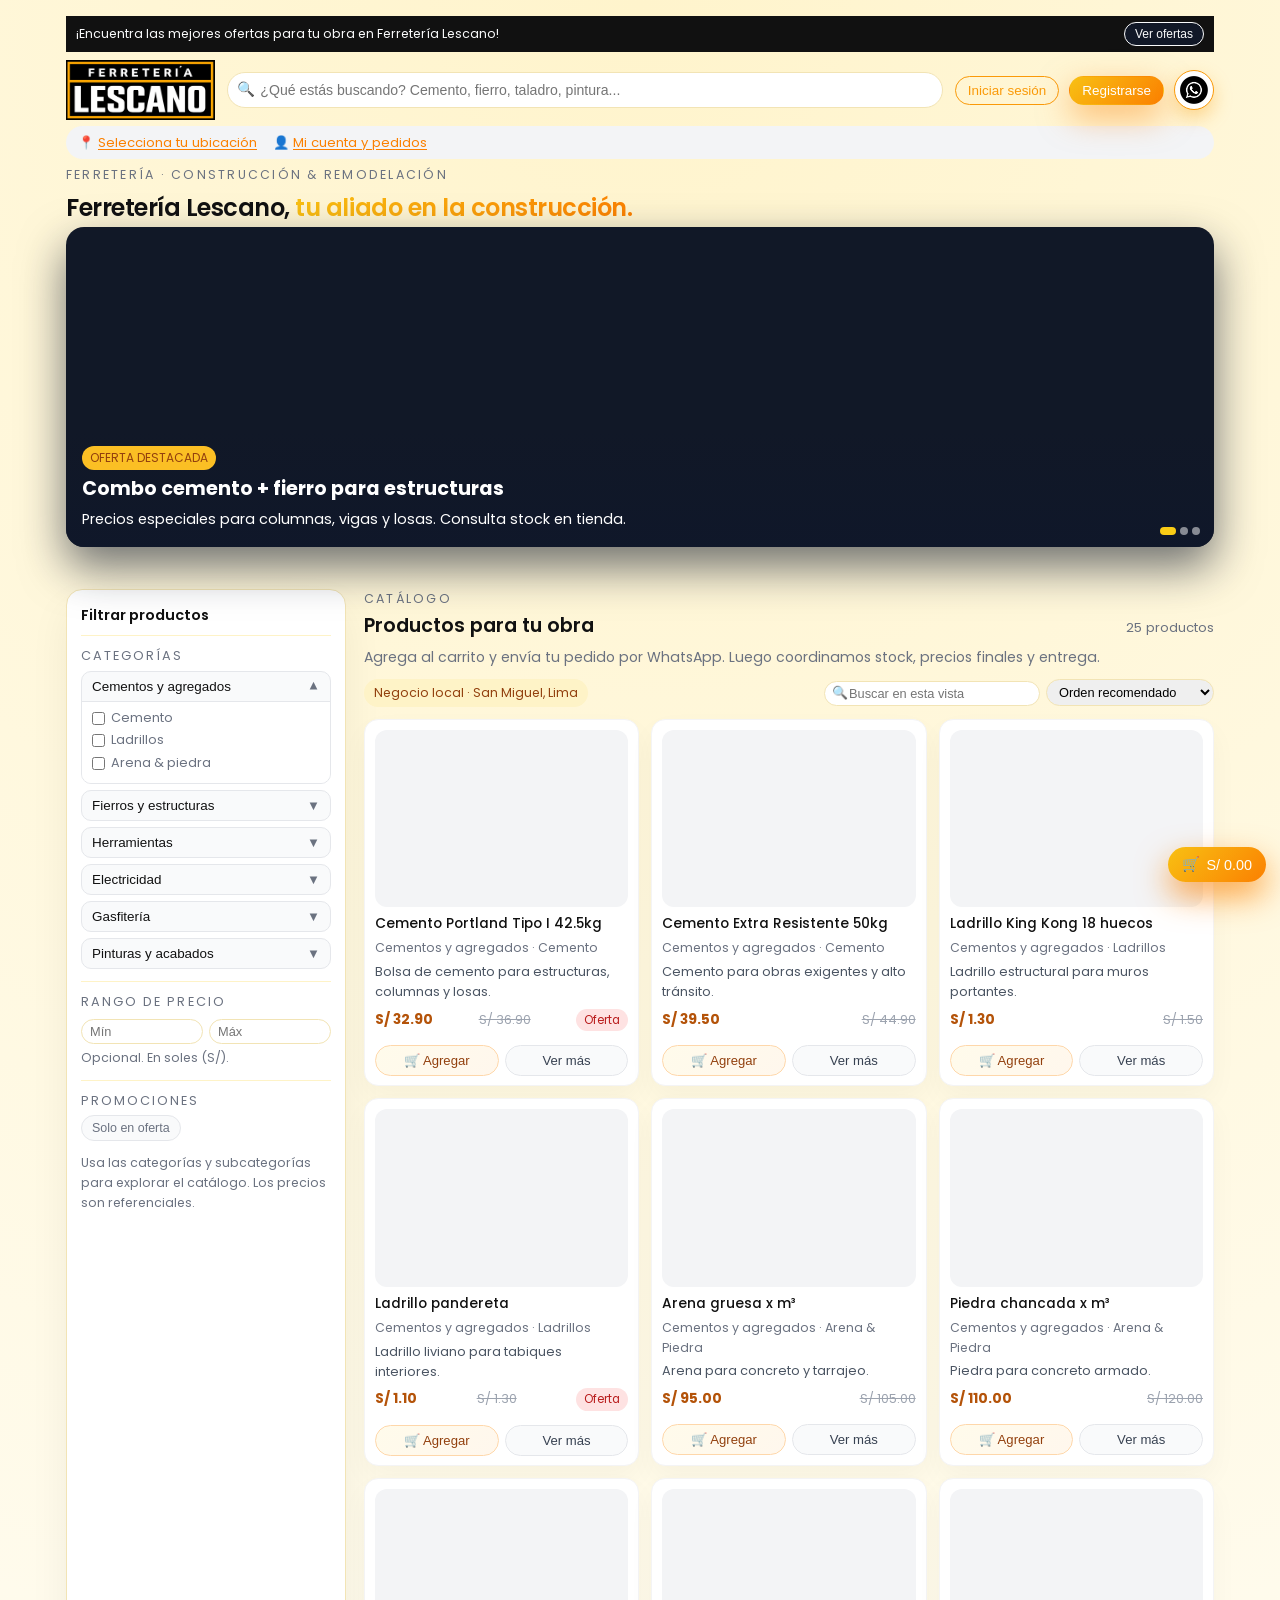
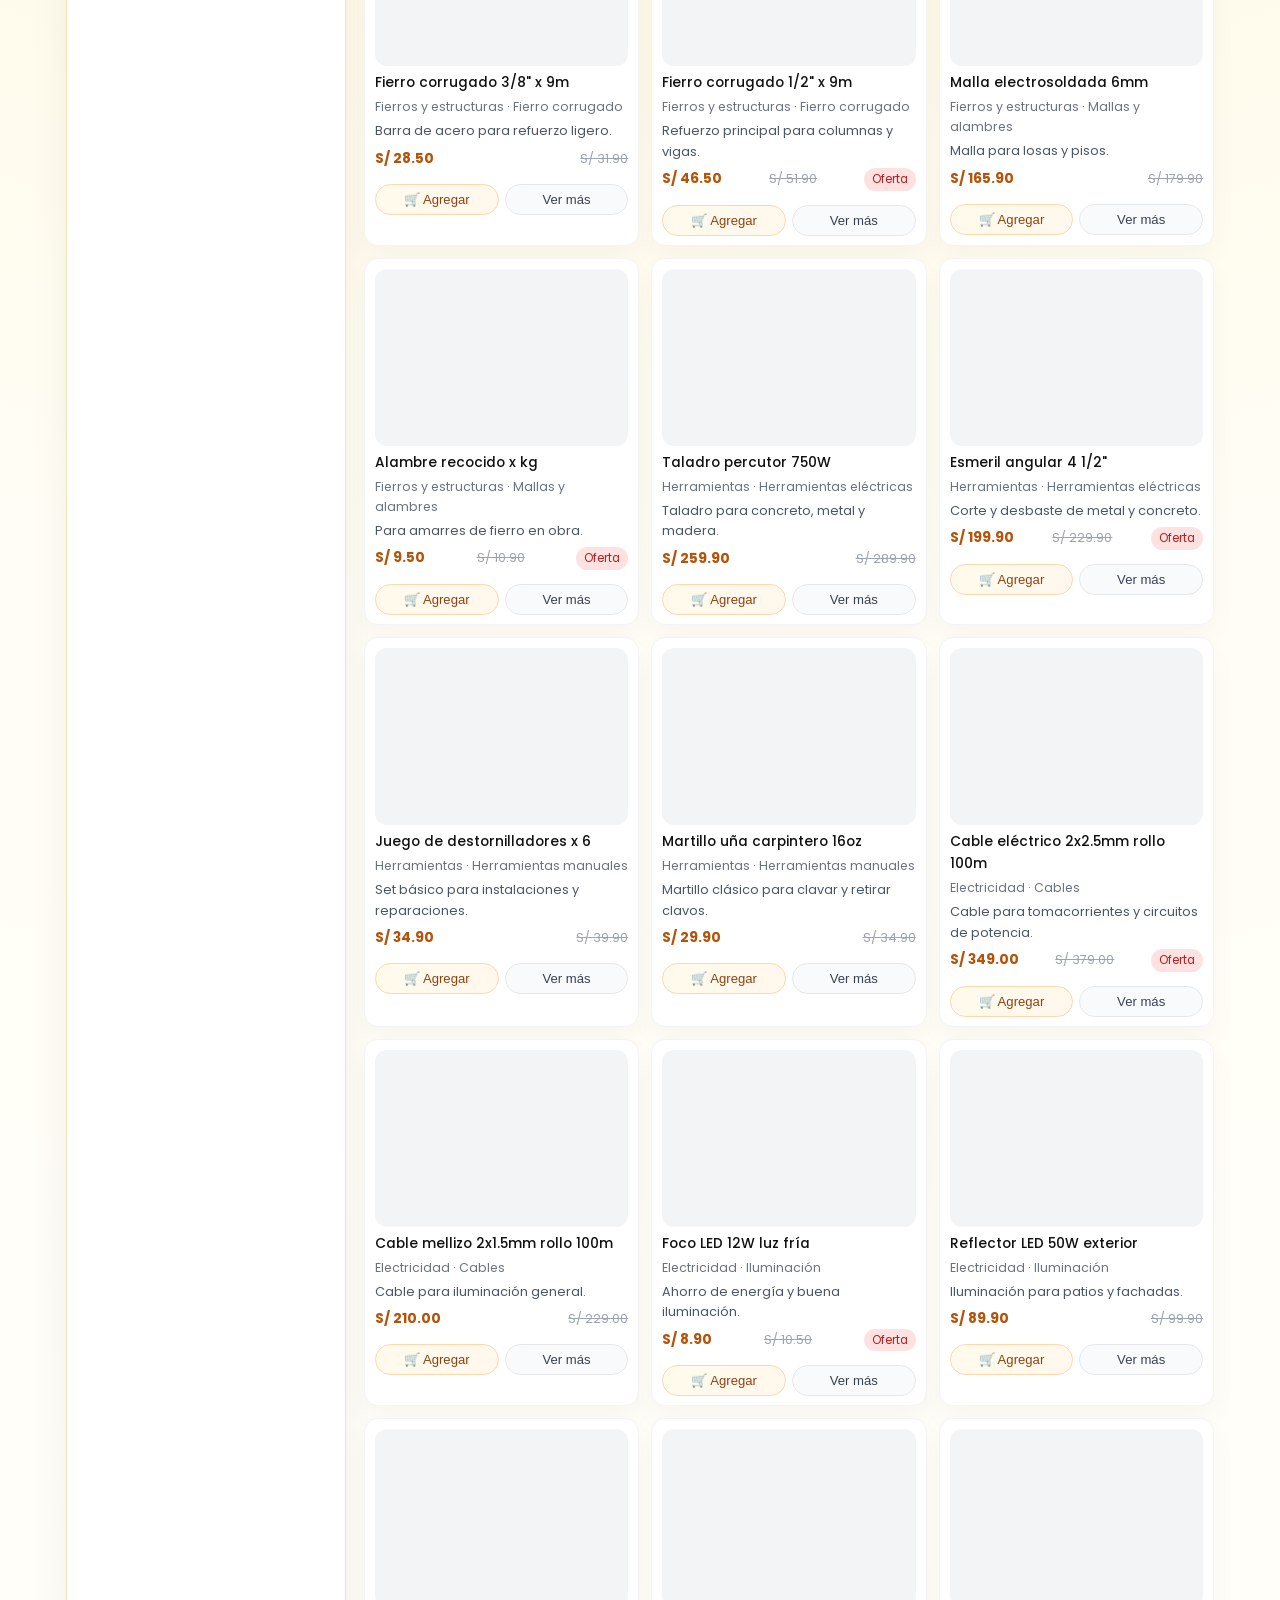
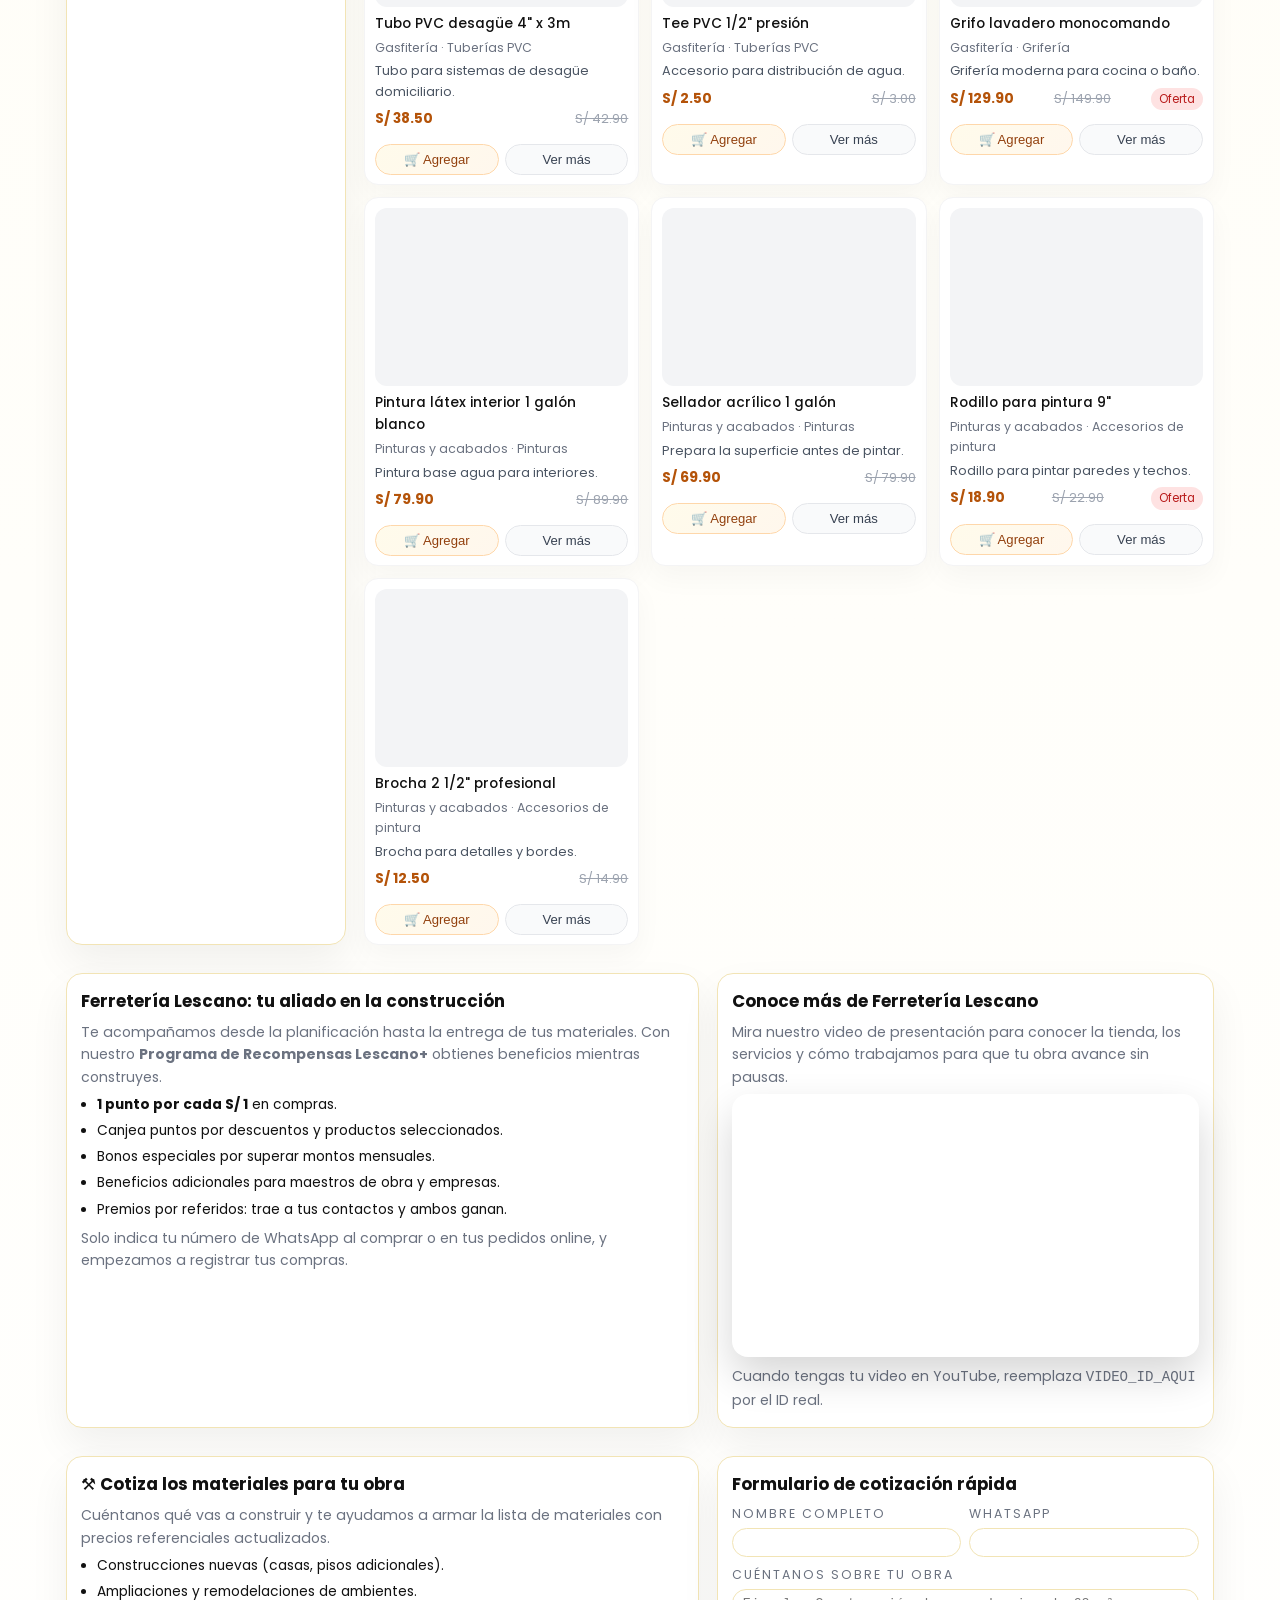
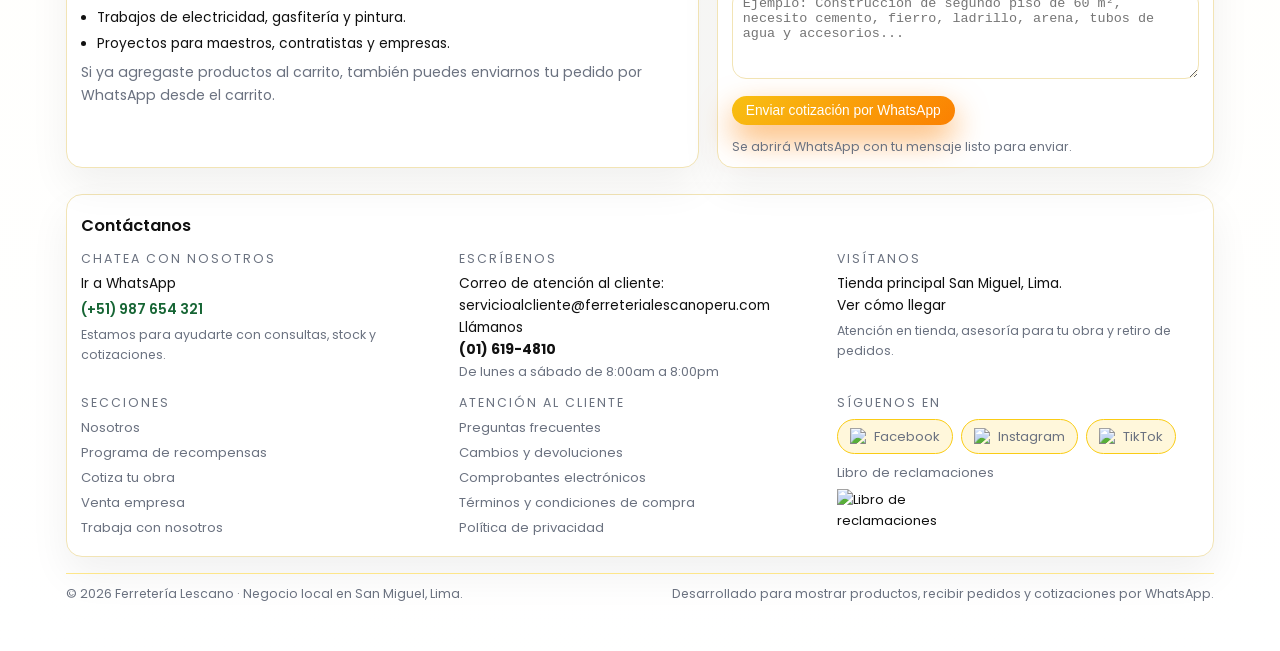
==== commit abcd20e0: "Update index.html" ====
--- a/index.html
+++ b/index.html
@@ -60,14 +60,45 @@
       padding-bottom: 0;
     }
 
-    /* HEADER */
+    /* BARRA PROMO TIPO PROMART */
+
+    .promo-bar {
+      width: 100%;
+      background: #111111;
+      color: #f9fafb;
+      font-size: 0.78rem;
+      padding: 6px 10px;
+      display: flex;
+      align-items: center;
+      justify-content: space-between;
+      gap: 8px;
+    }
+
+    .promo-bar span {
+      white-space: nowrap;
+      overflow: hidden;
+      text-overflow: ellipsis;
+    }
+
+    .promo-bar button {
+      border-radius: 999px;
+      border: 1px solid #f9fafb;
+      background: #111827;
+      color: #f9fafb;
+      font-size: 0.75rem;
+      padding: 4px 10px;
+      cursor: pointer;
+    }
+
+    /* HEADER PRINCIPAL */
 
     header {
       display: grid;
       grid-template-columns: auto minmax(0, 1.4fr) auto;
       gap: 12px;
       align-items: center;
-      margin-bottom: 12px;
+      margin-top: 8px;
+      margin-bottom: 6px;
     }
 
     .header-logo {
@@ -77,7 +108,7 @@
     }
 
     .header-logo img {
-      height: 64px;
+      height: 60px;
       object-fit: contain;
     }
 
@@ -109,6 +140,7 @@
       align-items: center;
       gap: 10px;
       justify-content: flex-end;
+      flex-wrap: nowrap;
     }
 
     .nav-link {
@@ -121,6 +153,7 @@
       background: transparent;
       transition: background var(--transition-fast), border var(--transition-fast),
         color var(--transition-fast), transform var(--transition-fast);
+      white-space: nowrap;
     }
 
     .nav-link:hover {
@@ -149,7 +182,7 @@
       color: #c05621;
     }
 
-    /* Botón WhatsApp en cabecera (con ondas) */
+    /* Botón WhatsApp en cabecera (círculo lleno + ondas) */
     .header-wa-link {
       width: 40px;
       height: 40px;
@@ -164,11 +197,12 @@
       position: relative;
       overflow: visible;
       animation: wa-bounce 1.8s infinite ease-in-out;
+      padding: 0;
     }
 
     .header-wa-link img {
-      width: 22px;
-      height: 22px;
+      width: 28px;
+      height: 28px;
       object-fit: contain;
     }
 
@@ -186,6 +220,35 @@
       transform: translateY(-1px);
       box-shadow: 0 12px 26px rgba(250, 154, 9, 0.5);
       background: #fff7db;
+    }
+
+    /* Fila gris: ubicación + cuenta (tipo Promart) */
+
+    .location-row {
+      display: flex;
+      align-items: center;
+      justify-content: flex-start;
+      gap: 16px;
+      font-size: 0.82rem;
+      color: var(--muted);
+      background: #f3f4f6;
+      border-radius: 999px;
+      padding: 6px 12px;
+      margin-bottom: 6px;
+    }
+
+    .location-item {
+      display: inline-flex;
+      align-items: center;
+      gap: 4px;
+      cursor: pointer;
+      white-space: nowrap;
+    }
+
+    .location-item span {
+      text-decoration: underline;
+      text-underline-offset: 2px;
+      color: #fb8001;
     }
 
     /* HERO TOP */
@@ -686,31 +749,49 @@
       background: #ffffff;
     }
 
-    /* ✨ ANIMACIONES BOTÓN AGREGAR */
-
-    .btn-add-pulse {
-      animation: btn-pulse 0.22s ease-out;
-    }
-
-    @keyframes btn-pulse {
-      0% { transform: scale(1); }
-      40% { transform: scale(0.96); }
-      100% { transform: scale(1.04); }
-    }
-
-    .sparkle {
+    /* ✨ ANIMACIÓN DESTELLOS TIPO FARMASI (NARANJA / DORADO / MARRÓN / BLANCO) */
+
+    .burst {
+      position: fixed;
+      pointer-events: none;
+      left: 0;
+      top: 0;
+      width: 0;
+      height: 0;
+      z-index: 9998;
+    }
+
+    .burst span {
       position: absolute;
-      width: 5px;
-      height: 5px;
+      width: 9px;
+      height: 9px;
       border-radius: 999px;
-      pointer-events: none;
+      background: radial-gradient(circle, #ffe9d5 0, #fb923c 60%, transparent 100%);
+      animation: particle 0.7s ease-out forwards;
       opacity: 0;
-      animation: sparkle 0.6s ease-out forwards;
-    }
-
-    @keyframes sparkle {
-      0% { opacity: 1; transform: translate(0, 0) scale(0.8); }
-      100% { opacity: 0; transform: translate(var(--dx), var(--dy)) scale(2.4); }
+    }
+
+    .burst span.gold {
+      background: radial-gradient(circle, #fef9c3 0, #facc15 60%, transparent 100%);
+    }
+
+    .burst span.brown {
+      background: radial-gradient(circle, #f5e6da 0, #92400e 60%, transparent 100%);
+    }
+
+    .burst span.white {
+      background: radial-gradient(circle, #ffffff 0, #e5e7eb 60%, transparent 100%);
+    }
+
+    @keyframes particle {
+      0% {
+        transform: translate(0, 0) scale(1);
+        opacity: 1;
+      }
+      100% {
+        transform: translate(var(--tx), var(--ty)) scale(0.3);
+        opacity: 0;
+      }
     }
 
     .product-added-label {
@@ -733,7 +814,7 @@
       transform: translateY(0);
     }
 
-    /* BOTÓN CARRITO FLOTANTE */
+    /* BOTÓN CARRITO FLOTANTE (SOLO MONTO TOTAL) */
 
     .cart-button-fab {
       position: fixed;
@@ -760,11 +841,6 @@
       box-shadow: 0 18px 40px rgba(251, 128, 1, 0.8);
     }
 
-    .cart-button-fab .cart-mini-count {
-      background: #ffffff;
-      color: var(--secondary);
-    }
-
     .cart-button-fab::after {
       content: "";
       position: absolute;
@@ -784,7 +860,7 @@
       100% { opacity: 0;   transform: scale(1.7); }
     }
 
-    /* Ondas WhatsApp (usadas también en cabecera) */
+    /* Ondas WhatsApp */
 
     @keyframes wa-wave {
       0%   { transform: scale(1);   opacity: 0.7; }
@@ -1273,6 +1349,11 @@
         padding-inline: 12px;
       }
 
+      .promo-bar {
+        padding-inline: 12px;
+        font-size: 0.76rem;
+      }
+
       header {
         grid-template-columns: auto auto;
         grid-template-areas:
@@ -1290,6 +1371,10 @@
         flex-wrap: nowrap;
       }
 
+      .header-logo img {
+        height: 48px;
+      }
+
       .slider-inner {
         padding-inline: 12px;
       }
@@ -1313,13 +1398,24 @@
       .cart-button-fab {
         right: 10px;
         bottom: 14px;
+      }
+
+      .location-row {
+        flex-wrap: wrap;
+        justify-content: flex-start;
       }
     }
   </style>
 </head>
 <body>
   <div class="page">
-    <!-- HEADER -->
+    <!-- BARRA PROMO SUPERIOR -->
+    <div class="promo-bar">
+      <span>¡Encuentra las mejores ofertas para tu obra en Ferretería Lescano!</span>
+      <button type="button">Ver ofertas</button>
+    </div>
+
+    <!-- HEADER PRINCIPAL -->
     <header>
       <div class="header-logo">
         <img src="img/Logo1.png" alt="Ferretería Lescano" />
@@ -1330,7 +1426,7 @@
         <input
           type="text"
           id="globalSearch"
-          placeholder="Buscar en el catálogo (ej: cemento, taladro, pintura...)"
+          placeholder="¿Qué estás buscando? Cemento, fierro, taladro, pintura..."
         />
       </div>
 
@@ -1347,6 +1443,16 @@
         </a>
       </div>
     </header>
+
+    <!-- Fila gris tipo Promart -->
+    <div class="location-row">
+      <div class="location-item">
+        📍 <span>Selecciona tu ubicación</span>
+      </div>
+      <div class="location-item">
+        👤 <span>Mi cuenta y pedidos</span>
+      </div>
+    </div>
 
     <!-- HERO TOP -->
     <section class="hero-top">
@@ -1733,12 +1839,9 @@
     </footer>
   </div>
 
-  <!-- SIN WHATSAPP FLOTANTE INFERIOR -->
-
   <!-- CARRITO FLOTANTE -->
   <button class="cart-button-fab" type="button" onclick="toggleCart(true)">
     🛒 <span id="fabCartAmount">S/ 0.00</span>
-    <span class="cart-mini-count" id="fabCartCount">0</span>
   </button>
 
   <!-- PANEL CARRITO -->
@@ -2263,37 +2366,40 @@
       return products.find((p) => p.id === id);
     }
 
-    function createSparkles(button) {
-      const colors = ["#fb8001", "#f8c013", "#9ca3af", "#ec4899"];
-
-      for (let i = 0; i < 8; i++) {
-        const sparkle = document.createElement("span");
-        sparkle.className = "sparkle";
-
-        const color = colors[Math.floor(Math.random() * colors.length)];
-        sparkle.style.background = color;
-
-        const angle = Math.random() * Math.PI * 2;
-        const distance = 28 + Math.random() * 26; // más radio, fuera del botón
-        const dx = Math.cos(angle) * distance;
-        const dy = Math.sin(angle) * distance * -1;
-
-        sparkle.style.setProperty("--dx", dx + "px");
-        sparkle.style.setProperty("--dy", dy + "px");
-
-        const rect = button.getBoundingClientRect();
-        const x = rect.width / 2 + (Math.random() * 16 - 8);
-        const y = rect.height / 2 + (Math.random() * 10 - 5);
-
-        sparkle.style.left = x + "px";
-        sparkle.style.top = y + "px";
-
-        button.appendChild(sparkle);
-        setTimeout(() => sparkle.remove(), 600);
-      }
-    }
-
-    function addToCart(id, button, event) {
+    // Animación destellos tipo Farmasi, colores adaptados
+    function createBurst(x, y) {
+      const burst = document.createElement("div");
+      burst.className = "burst";
+      burst.style.left = x + "px";
+      burst.style.top = y + "px";
+
+      const particles = 24;
+      for (let i = 0; i < particles; i++) {
+        const p = document.createElement("span");
+        const angle = (2 * Math.PI / particles) * i;
+        const distance = 80 + Math.random() * 70;
+        const tx = Math.cos(angle) * distance;
+        const ty = Math.sin(angle) * distance;
+        p.style.setProperty("--tx", tx + "px");
+        p.style.setProperty("--ty", ty + "px");
+
+        const r = Math.random();
+        if (r < 0.25) {
+          p.classList.add("gold");
+        } else if (r < 0.5) {
+          p.classList.add("brown");
+        } else if (r < 0.75) {
+          p.classList.add("white");
+        } // el resto queda naranja por defecto
+
+        burst.appendChild(p);
+      }
+
+      document.body.appendChild(burst);
+      setTimeout(() => burst.remove(), 750);
+    }
+
+    function addToCart(id, button, evt) {
       const cart = getCart();
       const existing = cart.find((item) => item.id === id);
       const product = findProduct(id);
@@ -2317,7 +2423,10 @@
         button.classList.remove("btn-add-pulse");
         void button.offsetWidth;
         button.classList.add("btn-add-pulse");
-        createSparkles(button);
+      }
+
+      if (evt) {
+        createBurst(evt.clientX, evt.clientY);
       }
 
       const card = button.closest(".product-card");
@@ -2364,11 +2473,9 @@
       const { totalQty, totalAmount } = calcTotals(cart);
 
       const fabCartAmount = document.getElementById("fabCartAmount");
-      const fabCartCount = document.getElementById("fabCartCount");
       const cartTotal = document.getElementById("cartTotal");
 
       if (fabCartAmount) fabCartAmount.textContent = `S/ ${totalAmount.toFixed(2)}`;
-      if (fabCartCount) fabCartCount.textContent = totalQty;
       if (cartTotal) cartTotal.textContent = `S/ ${totalAmount.toFixed(2)}`;
 
       const itemsContainer = document.getElementById("cartItems");
